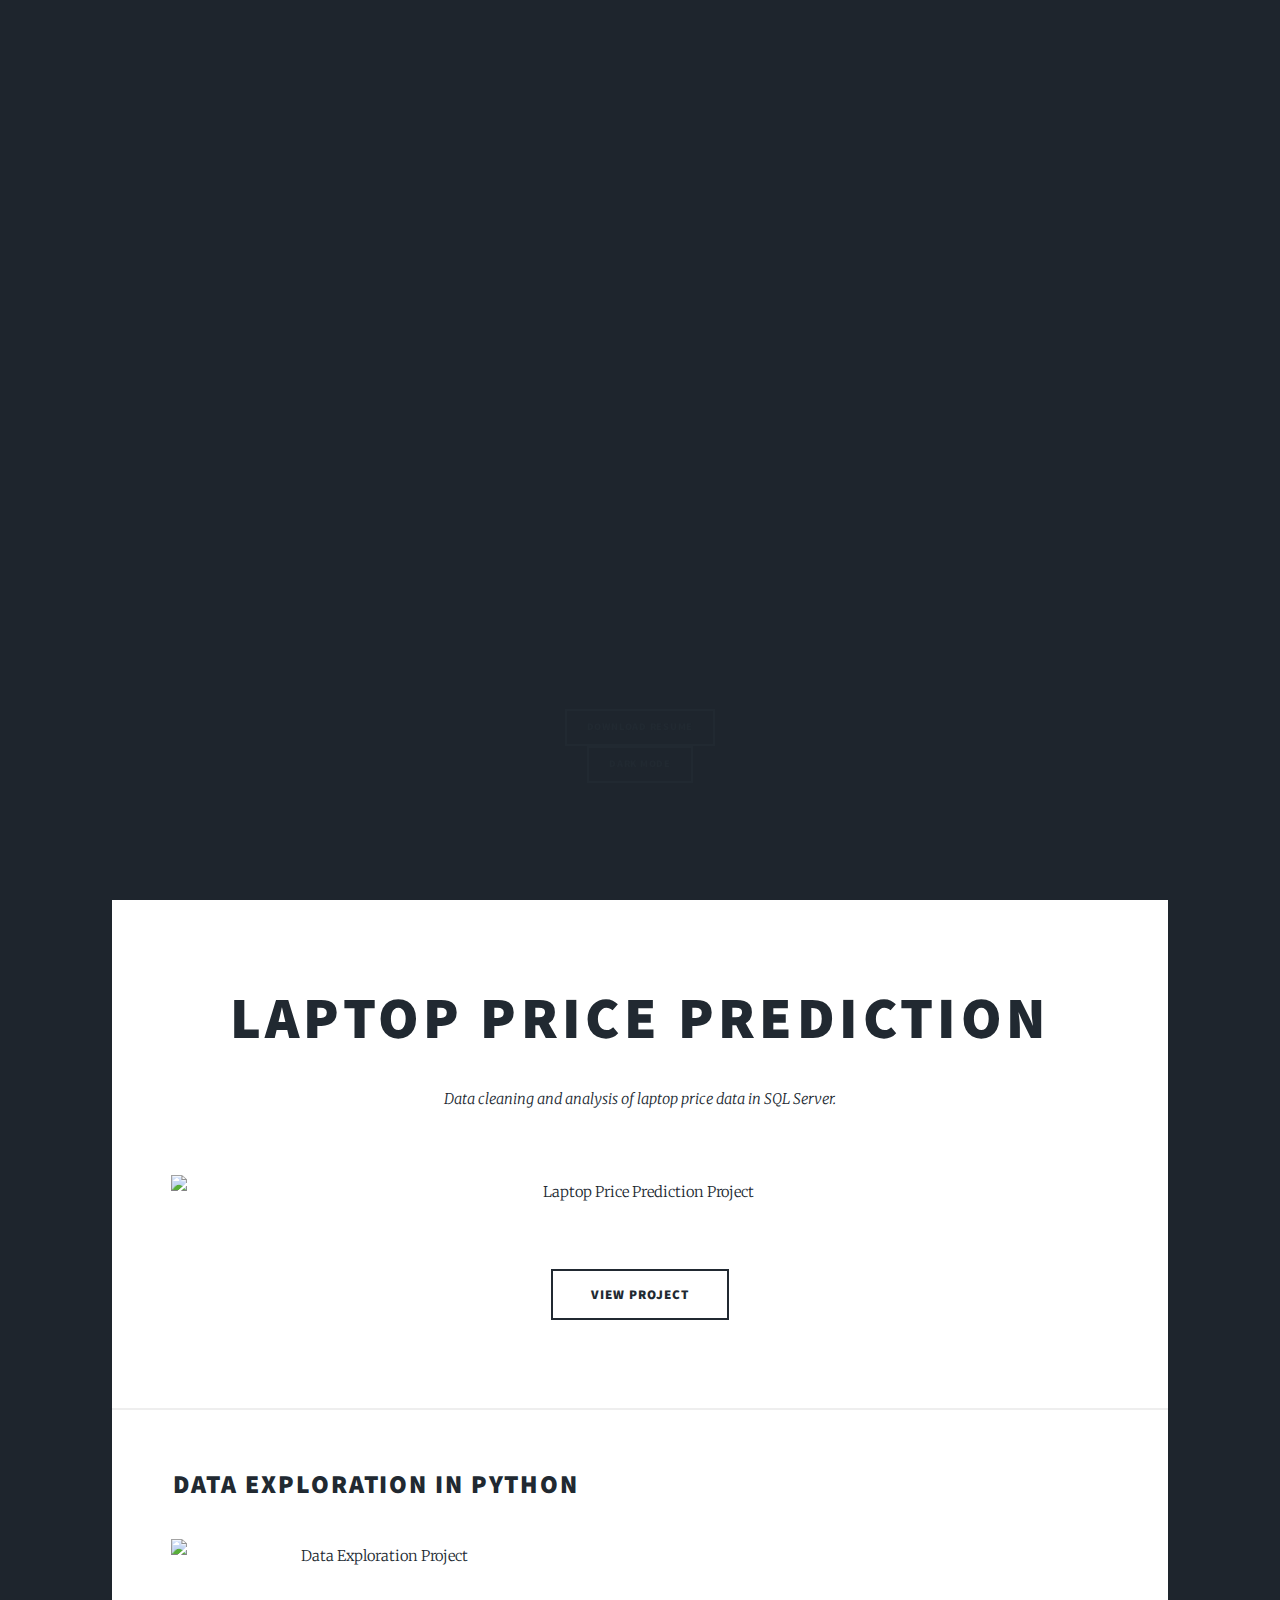
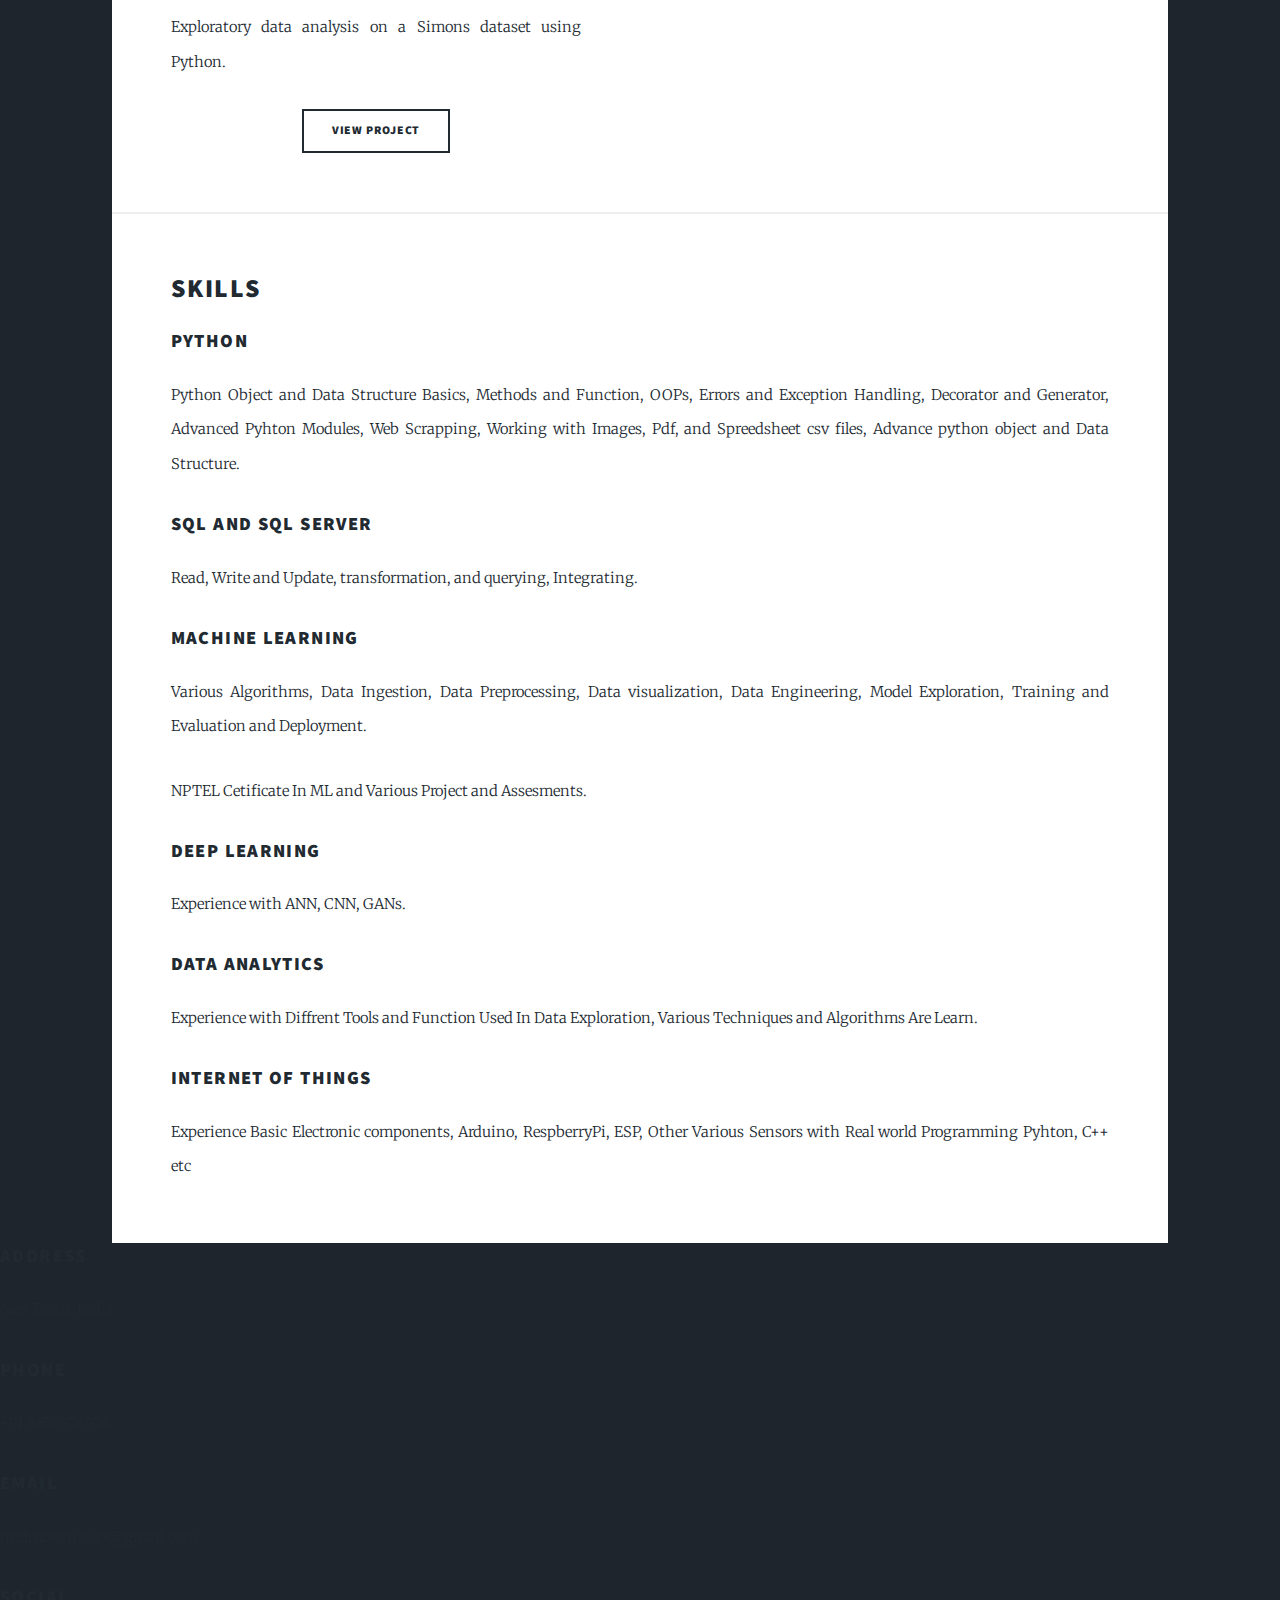
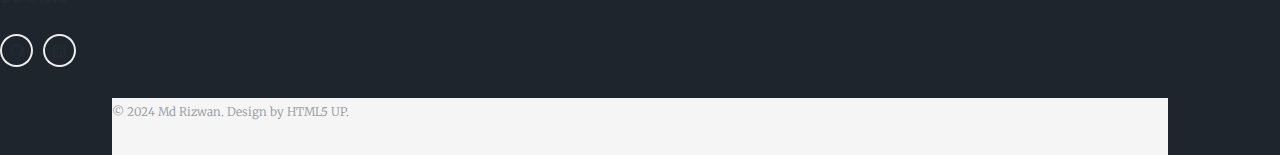
==== index.html @ c895222e "added" ====
<!DOCTYPE HTML>
<html lang="en">
<head>
    <title>Md Rizwan | Data Analyst Portfolio</title>
    <meta charset="utf-8" />
    <meta name="viewport" content="width=device-width, initial-scale=1, user-scalable=no" />
    <link rel="stylesheet" href="assets/css/main.css" />
    <noscript><link rel="stylesheet" href="assets/css/noscript.css" /></noscript>
</head>
<body class="is-preload">
    <!-- Wrapper -->
    <div id="wrapper" class="fade-in">
        <!-- Intro -->
        <div id="intro">
            <h1>Md Rizwan's Portfolio</h1>
            <p>A Data Analyst skilled in SQL, Tableau, Python, and Deep Learning.<br>
                <a href="https://twitter.com/ajlkn">@mdAnalyst</a>
            </p>
            <ul class="actions">
                <li><a href="#header" class="button icon solid solo fa-arrow-down scrolly">Continue</a></li>
            </ul>
        </div>

        <!-- Header -->
        <header id="header">
            <a href="index.html" class="logo">Md Rizwan | Data Analyst</a>
            <a href="C:\Users\imdri\OneDrive\Desktop\Resume@.pdf" class="button small">Download Resume</a>
            <!-- Dark Mode Toggle -->
            <button id="darkModeToggle" class="button small">Dark Mode</button>
        </header>

        <!-- Navigation -->
        <nav id="nav">
            <ul class="links">
                <li class="active"><a href="index.html">Projects</a></li>
                <li><a href="#skills">Skills</a></li>
                <li><a href="#contact">Contact</a></li>
            </ul>
            <ul class="icons">
                <li><a href="https://www.facebook.com/home.php" class="icon brands alt fa-facebook-f"><span class="label">Facebook</span></a></li>
                <li><a href="https://www.linkedin.com/in/md-rizwan-b81246234/" class="icon brands alt fa-linkedin"><span class="label">LinkedIn</span></a></li>
            </ul>
        </nav>

        <!-- Main -->
        <div id="main">
            <!-- Featured Project -->
            <article class="post featured">
                <header class="major">
                    <h2><a href="https://www.kaggle.com/code/jishanmd/laptop-price-prediction/edit">Laptop Price Prediction<br></a></h2>
                    <p>Data cleaning and analysis of laptop price data in SQL Server.</p>
                </header>
                <a href="https://www.kaggle.com/code/jishanmd/laptop-price-prediction/edit" class="image main"><img src="images/laptop-price.jpg" alt="Laptop Price Prediction Project" /></a>
                <ul class="actions special">
                    <li><a href="https://www.kaggle.com/code/jishanmd/laptop-price-prediction/edit" class="button large">View Project</a></li>
                </ul>
            </article>

            <!-- Other Projects Section -->
            <section class="posts">
                <article>
                    <header>
                        <h2><a href="https://colab.research.google.com/drive/1PrKjYscLQSiUYL5Z_GPvypn8OEr3AWUP?usp=sharing">Data Exploration in Python</a></h2>
                    </header>
                    <a href="https://colab.research.google.com/drive/1PrKjYscLQSiUYL5Z_GPvypn8OEr3AWUP?usp=sharing" class="image fit"><img src="images/data-exploration.jpg" alt="Data Exploration Project" /></a>
                    <p>Exploratory data analysis on a Simons dataset using Python.</p>
                    <ul class="actions special">
                        <li><a href="https://colab.research.google.com/drive/1PrKjYscLQSiUYL5Z_GPvypn8OEr3AWUP?usp=sharing" class="button">View Project</a></li>
                    </ul>
                </article>
                <!-- Additional Projects Here -->
            </section>

            <!-- Skills Section -->
            <section id="skills" class="section">
                <h2>Skills</h2>
                <div class="skills-grid">
                    <div class="skill">
                        <h3>Python</h3>
                        <p>Python Object and Data Structure Basics, Methods and Function, OOPs, Errors and Exception Handling, Decorator and Generator, Advanced Pyhton Modules, Web Scrapping, Working with Images, Pdf, and Spreedsheet csv files, Advance python object and Data Structure. </p>
                    </div>
                    <div class="skill">
                        <h3>SQL And SQL Server</h3>
                        <p>Read, Write and Update, transformation, and querying, Integrating.</p>
                    </div>
                    <div class="skill">
                        <h3>Machine Learning</h3>
                        <p>Various Algorithms, Data Ingestion, Data Preprocessing, Data visualization, Data Engineering, Model Exploration, Training and Evaluation and Deployment.</p>
                        <p>NPTEL Cetificate In ML and Various Project and Assesments.</p>
                    </div>
                    <div class="skill">
                        <h3>Deep Learning</h3>
                        <p>Experience with ANN, CNN, GANs.</p>
                    </div>
                </div>
                <div class="skill">
                    <h3>Data Analytics</h3>
                    <p>Experience with Diffrent Tools and Function Used In Data Exploration, Various Techniques and Algorithms Are Learn.</p>
                </div>
                <div class="skill">
                    <h3>Internet Of Things</h3>
                    <p>Experience Basic Electronic components, Arduino, RespberryPi, ESP, Other Various Sensors with Real world Programming Pyhton, C++ etc</p>
                </div>
                    <!-- Add more skills as needed -->
                </div>
            </section>

            <!-- Contact Section -->
            <section id="contact" class="split contact">
                <section class="alt">
                    <h3>Address</h3>
                    <p>New Delhi, India</p>
                </section>
                <section>
                    <h3>Phone</h3>
                    <p><a href="tel:+918856976974">+91 8856976974</a></p>
                </section>
                <section>
                    <h3>Email</h3>
                    <p><a href="mailto:imdrizwan2019@gmail.com">imdrizwan2019@gmail.com</a></p>
                </section>
                <section>
                    <h3>Social</h3>
                    <ul class="icons alt">
                        <li><a href="https://github.com/Md786Rizwan" class="icon brands alt fa-github"><span class="label">GitHub</span></a></li>
                        <li><a href="https://www.linkedin.com/in/md-rizwan-b81246234/" class="icon brands alt fa-linkedin"><span class="label">LinkedIn</span></a></li>
                    </ul>
                </section>
            </section>
        </div>

        <!-- Footer -->
        <footer id="footer">
            <p>&copy; 2024 Md Rizwan. Design by HTML5 UP.</p>
        </footer>
    </div>

    <!-- Scripts -->
    <script src="assets/js/jquery.min.js"></script>
    <script src="assets/js/main.js"></script>
    <script>
        // Dark Mode Toggle Script
        document.getElementById("darkModeToggle").addEventListener("click", function() {
            document.body.classList.toggle("dark-mode");
        });
    </script>
</body>
</html>


      <!-- Scripts -->
	  <script src="assets/js/jquery.min.js"></script>
	  <script src="assets/js/main.js"></script>
	  <script>
		  // Project Data
		  const projects = [
			  {
				  title: "Kidney Disease Classification",
				  description: "A deep learning project to classify kidney disease based on medical data.",
				  image: "images/kidney-disease.jpg",
				  link: "https://github.com/Md786Rizwan/Kidney_Disease_Classification_Deep_Learning_Project.git"
			  },
			  {
				  title: "Laptop Price Predictor",
				  description: "Machine learning model to predict laptop prices based on features.",
				  image: "images/laptop-price.jpg",
				  link: "https://github.com/Md786Rizwan/Laptop_Price_Predictor_Using_ML.git"
			  },
			  {
				  title: "Phishing Site Detection",
				  description: "A project to detect phishing websites using web scraping and ML.",
				  image: "images/phishing-site.jpg",
				  link: "https://github.com/Md786Rizwan/Phising_Site.git"
			  },
			  {
				  title: "AI and ML Courses",
				  description: "A collection of AI and ML courses and resources I've engaged with.",
				  image: "images/ai-ml-courses.jpg",
				  link: "https://github.com/Md786Rizwan/AI-and-ML-courses.git"
			  }
			  // Add more projects here as needed
		  ];

		  // Function to Generate Project Cards
		  function generateProjects() {
			  const projectGrid = document.getElementById("project-grid");
			  projects.forEach(project => {
				  const projectCard = document.createElement("div");
				  projectCard.className = "project-card";

				  projectCard.innerHTML = `
					  <h3>${project.title}</h3>
					  <a href="${project.link}" target="_blank">
						  <img src="${project.image}" alt="${project.title} project image" class="project-image">
					  </a>
					  <p>${project.description}</p>
					  <a href="${project.link}" target="_blank" class="button">View Project</a>
				  `;

				  projectGrid.appendChild(projectCard);
			  });
		  }

		  // Generate Projects on Page Load
		  document.addEventListener("DOMContentLoaded", generateProjects);
	  </script>
  </div>
</body>
</html>
---- assets/css/main.css ----
@import url(fontawesome-all.min.css);
@import url("https://fonts.googleapis.com/css?family=Merriweather:300,700,300italic,700italic|Source+Sans+Pro:900");

/*
	Massively by HTML5 UP
	html5up.net | @ajlkn
	Free for personal and commercial use under the CCA 3.0 license (html5up.net/license)
*/

html, body, div, span, applet, object,
iframe, h1, h2, h3, h4, h5, h6, p, blockquote,
pre, a, abbr, acronym, address, big, cite,
code, del, dfn, em, img, ins, kbd, q, s, samp,
small, strike, strong, sub, sup, tt, var, b,
u, i, center, dl, dt, dd, ol, ul, li, fieldset,
form, label, legend, table, caption, tbody,
tfoot, thead, tr, th, td, article, aside,
canvas, details, embed, figure, figcaption,
footer, header, hgroup, menu, nav, output, ruby,
section, summary, time, mark, audio, video {
	margin: 0;
	padding: 0;
	border: 0;
	font-size: 100%;
	font: inherit;
	vertical-align: baseline;}

article, aside, details, figcaption, figure,
footer, header, hgroup, menu, nav, section {
	display: block;}

body {
	line-height: 1;
}

ol, ul {
	list-style: none;
}

blockquote, q {
	quotes: none;
}

	blockquote:before, blockquote:after, q:before, q:after {
		content: '';
		content: none;
	}

table {
	border-collapse: collapse;
	border-spacing: 0;
}

body {
	-webkit-text-size-adjust: none;
}

mark {
	background-color: transparent;
	color: inherit;
}

input::-moz-focus-inner {
	border: 0;
	padding: 0;
}

input, select, textarea {
	-moz-appearance: none;
	-webkit-appearance: none;
	-ms-appearance: none;
	appearance: none;
}

/* Basic */

	@-ms-viewport {
		width: device-width;
	}

	body {
		-ms-overflow-style: scrollbar;
	}

	@media screen and (max-width: 480px) {

		html, body {
			min-width: 320px;
		}

	}

	html {
		box-sizing: border-box;
	}

	*, *:before, *:after {
		box-sizing: inherit;
	}

	body {
		background-color: #1e252d;
	}

		body.is-preload *, body.is-preload *:before, body.is-preload *:after {
			-moz-animation: none !important;
			-webkit-animation: none !important;
			-ms-animation: none !important;
			animation: none !important;
			-moz-transition: none !important;
			-webkit-transition: none !important;
			-ms-transition: none !important;
			transition: none !important;
		}

/* Type */

	html {
		font-size: 16pt;
	}

		@media screen and (max-width: 1680px) {

			html {
				font-size: 12pt;
			}

		}

		@media screen and (max-width: 1280px) {

			html {
				font-size: 11pt;
			}

		}

		@media screen and (max-width: 360px) {

			html {
				font-size: 10pt;
			}

		}

	body {
		color: #212931;
	}

	body, input, select, textarea {
		font-family: "Merriweather", Georgia, serif;
		font-weight: 300;
		font-size: 1rem;
		line-height: 2.375;
	}

	a {
		-moz-transition: color 0.2s ease-in-out, background-color 0.2s ease-in-out, border-color 0.2s ease-in-out, box-shadow 0.2s ease-in-out;
		-webkit-transition: color 0.2s ease-in-out, background-color 0.2s ease-in-out, border-color 0.2s ease-in-out, box-shadow 0.2s ease-in-out;
		-ms-transition: color 0.2s ease-in-out, background-color 0.2s ease-in-out, border-color 0.2s ease-in-out, box-shadow 0.2s ease-in-out;
		transition: color 0.2s ease-in-out, background-color 0.2s ease-in-out, border-color 0.2s ease-in-out, box-shadow 0.2s ease-in-out;
		border-bottom: dotted 1px;
		text-decoration: none;
	}

		a:hover {
			border-bottom-color: transparent;
		}

	strong, b {
		font-weight: 600;
	}

	em, i {
		font-style: italic;
	}

	p {
		text-align: justify;
		margin: 0 0 2rem 0;
	}

	h1, h2, h3, h4, h5, h6 {
		font-family: "Source Sans Pro", Helvetica, sans-serif;
		font-weight: 900;
		line-height: 1.5;
		letter-spacing: 0.075em;
		text-transform: uppercase;
		margin: 0 0 1rem 0;
	}

		h1 a, h2 a, h3 a, h4 a, h5 a, h6 a {
			border-bottom: 0;
			color: inherit;
			text-decoration: none;
		}

	h1 {
		font-size: 4rem;
		line-height: 1.1;
		margin: 0 0 2rem 0;
	}

	h2 {
		font-size: 1.75rem;
		line-height: 1.3;
		margin: 0 0 1.5rem 0;
	}

	h3 {
		font-size: 1.25rem;
		margin: 0 0 1.5rem 0;
	}

	h4 {
		font-size: 1rem;
	}

	h5 {
		font-size: 0.9rem;
	}

	h6 {
		font-size: 0.8rem;
	}

	sub {
		font-size: 0.8rem;
		position: relative;
		top: 0.5rem;
	}

	sup {
		font-size: 0.8rem;
		position: relative;
		top: -0.5rem;
	}

	blockquote {
		border-left: solid 4px;
		font-style: italic;
		margin: 0 0 2rem 0;
		padding: 0.5rem 0 0.5rem 2rem;
	}

	code {
		border: solid 2px;
		font-family: "Courier New", monospace;
		font-size: 0.9rem;
		margin: 0 0.25rem;
		padding: 0.25rem 0.65rem;
	}

	pre {
		-webkit-overflow-scrolling: touch;
		font-family: "Courier New", monospace;
		font-size: 0.9rem;
		margin: 0 0 2rem 0;
	}

		pre code {
			display: block;
			line-height: 1.75;
			padding: 1rem 1.5rem;
			overflow-x: auto;
		}

	hr {
		border: 0;
		border-bottom: solid 2px;
		margin: 3rem 0;
	}

		hr.major {
			margin: 5rem 0;
		}

	.align-left {
		text-align: left;
	}

	.align-center {
		text-align: center;
	}

	.align-right {
		text-align: right;
	}

	input, select, textarea {
		color: #212931;
	}

	a {
		color: #212931;
		border-bottom-color: rgba(33, 41, 49, 0.5);
	}

		a:hover {
			border-bottom-color: transparent;
			color: #18bfef !important;
		}

	strong, b {
		color: #212931;
	}

	h1, h2, h3, h4, h5, h6 {
		color: #212931;
	}

	blockquote {
		border-left-color: #eeeeee;
	}

	code {
		background: rgba(220, 220, 220, 0.25);
		border-color: #eeeeee;
	}

	hr {
		border-bottom-color: #eeeeee;
	}

/* Row */

	.row {
		display: flex;
		flex-wrap: wrap;
		box-sizing: border-box;
		align-items: stretch;
	}

		.row > * {
			box-sizing: border-box;
		}

		.row.gtr-uniform > * > :last-child {
			margin-bottom: 0;
		}

		.row.aln-left {
			justify-content: flex-start;
		}

		.row.aln-center {
			justify-content: center;
		}

		.row.aln-right {
			justify-content: flex-end;
		}

		.row.aln-top {
			align-items: flex-start;
		}

		.row.aln-middle {
			align-items: center;
		}

		.row.aln-bottom {
			align-items: flex-end;
		}

		.row > .imp {
			order: -1;
		}

		.row > .col-1 {
			width: 8.33333%;
		}

		.row > .off-1 {
			margin-left: 8.33333%;
		}

		.row > .col-2 {
			width: 16.66667%;
		}

		.row > .off-2 {
			margin-left: 16.66667%;
		}

		.row > .col-3 {
			width: 25%;
		}

		.row > .off-3 {
			margin-left: 25%;
		}

		.row > .col-4 {
			width: 33.33333%;
		}

		.row > .off-4 {
			margin-left: 33.33333%;
		}

		.row > .col-5 {
			width: 41.66667%;
		}

		.row > .off-5 {
			margin-left: 41.66667%;
		}

		.row > .col-6 {
			width: 50%;
		}

		.row > .off-6 {
			margin-left: 50%;
		}

		.row > .col-7 {
			width: 58.33333%;
		}

		.row > .off-7 {
			margin-left: 58.33333%;
		}

		.row > .col-8 {
			width: 66.66667%;
		}

		.row > .off-8 {
			margin-left: 66.66667%;
		}

		.row > .col-9 {
			width: 75%;
		}

		.row > .off-9 {
			margin-left: 75%;
		}

		.row > .col-10 {
			width: 83.33333%;
		}

		.row > .off-10 {
			margin-left: 83.33333%;
		}

		.row > .col-11 {
			width: 91.66667%;
		}

		.row > .off-11 {
			margin-left: 91.66667%;
		}

		.row > .col-12 {
			width: 100%;
		}

		.row > .off-12 {
			margin-left: 100%;
		}

		.row.gtr-0 {
			margin-top: 0;
			margin-left: 0rem;
		}

			.row.gtr-0 > * {
				padding: 0 0 0 0rem;
			}

			.row.gtr-0.gtr-uniform {
				margin-top: 0rem;
			}

				.row.gtr-0.gtr-uniform > * {
					padding-top: 0rem;
				}

		.row.gtr-25 {
			margin-top: 0;
			margin-left: -0.375rem;
		}

			.row.gtr-25 > * {
				padding: 0 0 0 0.375rem;
			}

			.row.gtr-25.gtr-uniform {
				margin-top: -0.375rem;
			}

				.row.gtr-25.gtr-uniform > * {
					padding-top: 0.375rem;
				}

		.row.gtr-50 {
			margin-top: 0;
			margin-left: -0.75rem;
		}

			.row.gtr-50 > * {
				padding: 0 0 0 0.75rem;
			}

			.row.gtr-50.gtr-uniform {
				margin-top: -0.75rem;
			}

				.row.gtr-50.gtr-uniform > * {
					padding-top: 0.75rem;
				}

		.row {
			margin-top: 0;
			margin-left: -1.5rem;
		}

			.row > * {
				padding: 0 0 0 1.5rem;
			}

			.row.gtr-uniform {
				margin-top: -1.5rem;
			}

				.row.gtr-uniform > * {
					padding-top: 1.5rem;
				}

		.row.gtr-150 {
			margin-top: 0;
			margin-left: -2.25rem;
		}

			.row.gtr-150 > * {
				padding: 0 0 0 2.25rem;
			}

			.row.gtr-150.gtr-uniform {
				margin-top: -2.25rem;
			}

				.row.gtr-150.gtr-uniform > * {
					padding-top: 2.25rem;
				}

		.row.gtr-200 {
			margin-top: 0;
			margin-left: -3rem;
		}

			.row.gtr-200 > * {
				padding: 0 0 0 3rem;
			}

			.row.gtr-200.gtr-uniform {
				margin-top: -3rem;
			}

				.row.gtr-200.gtr-uniform > * {
					padding-top: 3rem;
				}

		@media screen and (max-width: 1680px) {

			.row {
				display: flex;
				flex-wrap: wrap;
				box-sizing: border-box;
				align-items: stretch;
			}

				.row > * {
					box-sizing: border-box;
				}

				.row.gtr-uniform > * > :last-child {
					margin-bottom: 0;
				}

				.row.aln-left {
					justify-content: flex-start;
				}

				.row.aln-center {
					justify-content: center;
				}

				.row.aln-right {
					justify-content: flex-end;
				}

				.row.aln-top {
					align-items: flex-start;
				}

				.row.aln-middle {
					align-items: center;
				}

				.row.aln-bottom {
					align-items: flex-end;
				}

				.row > .imp-xlarge {
					order: -1;
				}

				.row > .col-1-xlarge {
					width: 8.33333%;
				}

				.row > .off-1-xlarge {
					margin-left: 8.33333%;
				}

				.row > .col-2-xlarge {
					width: 16.66667%;
				}

				.row > .off-2-xlarge {
					margin-left: 16.66667%;
				}

				.row > .col-3-xlarge {
					width: 25%;
				}

				.row > .off-3-xlarge {
					margin-left: 25%;
				}

				.row > .col-4-xlarge {
					width: 33.33333%;
				}

				.row > .off-4-xlarge {
					margin-left: 33.33333%;
				}

				.row > .col-5-xlarge {
					width: 41.66667%;
				}

				.row > .off-5-xlarge {
					margin-left: 41.66667%;
				}

				.row > .col-6-xlarge {
					width: 50%;
				}

				.row > .off-6-xlarge {
					margin-left: 50%;
				}

				.row > .col-7-xlarge {
					width: 58.33333%;
				}

				.row > .off-7-xlarge {
					margin-left: 58.33333%;
				}

				.row > .col-8-xlarge {
					width: 66.66667%;
				}

				.row > .off-8-xlarge {
					margin-left: 66.66667%;
				}

				.row > .col-9-xlarge {
					width: 75%;
				}

				.row > .off-9-xlarge {
					margin-left: 75%;
				}

				.row > .col-10-xlarge {
					width: 83.33333%;
				}

				.row > .off-10-xlarge {
					margin-left: 83.33333%;
				}

				.row > .col-11-xlarge {
					width: 91.66667%;
				}

				.row > .off-11-xlarge {
					margin-left: 91.66667%;
				}

				.row > .col-12-xlarge {
					width: 100%;
				}

				.row > .off-12-xlarge {
					margin-left: 100%;
				}

				.row.gtr-0 {
					margin-top: 0;
					margin-left: 0rem;
				}

					.row.gtr-0 > * {
						padding: 0 0 0 0rem;
					}

					.row.gtr-0.gtr-uniform {
						margin-top: 0rem;
					}

						.row.gtr-0.gtr-uniform > * {
							padding-top: 0rem;
						}

				.row.gtr-25 {
					margin-top: 0;
					margin-left: -0.375rem;
				}

					.row.gtr-25 > * {
						padding: 0 0 0 0.375rem;
					}

					.row.gtr-25.gtr-uniform {
						margin-top: -0.375rem;
					}

						.row.gtr-25.gtr-uniform > * {
							padding-top: 0.375rem;
						}

				.row.gtr-50 {
					margin-top: 0;
					margin-left: -0.75rem;
				}

					.row.gtr-50 > * {
						padding: 0 0 0 0.75rem;
					}

					.row.gtr-50.gtr-uniform {
						margin-top: -0.75rem;
					}

						.row.gtr-50.gtr-uniform > * {
							padding-top: 0.75rem;
						}

				.row {
					margin-top: 0;
					margin-left: -1.5rem;
				}

					.row > * {
						padding: 0 0 0 1.5rem;
					}

					.row.gtr-uniform {
						margin-top: -1.5rem;
					}

						.row.gtr-uniform > * {
							padding-top: 1.5rem;
						}

				.row.gtr-150 {
					margin-top: 0;
					margin-left: -2.25rem;
				}

					.row.gtr-150 > * {
						padding: 0 0 0 2.25rem;
					}

					.row.gtr-150.gtr-uniform {
						margin-top: -2.25rem;
					}

						.row.gtr-150.gtr-uniform > * {
							padding-top: 2.25rem;
						}

				.row.gtr-200 {
					margin-top: 0;
					margin-left: -3rem;
				}

					.row.gtr-200 > * {
						padding: 0 0 0 3rem;
					}

					.row.gtr-200.gtr-uniform {
						margin-top: -3rem;
					}

						.row.gtr-200.gtr-uniform > * {
							padding-top: 3rem;
						}

		}

		@media screen and (max-width: 1280px) {

			.row {
				display: flex;
				flex-wrap: wrap;
				box-sizing: border-box;
				align-items: stretch;
			}

				.row > * {
					box-sizing: border-box;
				}

				.row.gtr-uniform > * > :last-child {
					margin-bottom: 0;
				}

				.row.aln-left {
					justify-content: flex-start;
				}

				.row.aln-center {
					justify-content: center;
				}

				.row.aln-right {
					justify-content: flex-end;
				}

				.row.aln-top {
					align-items: flex-start;
				}

				.row.aln-middle {
					align-items: center;
				}

				.row.aln-bottom {
					align-items: flex-end;
				}

				.row > .imp-large {
					order: -1;
				}

				.row > .col-1-large {
					width: 8.33333%;
				}

				.row > .off-1-large {
					margin-left: 8.33333%;
				}

				.row > .col-2-large {
					width: 16.66667%;
				}

				.row > .off-2-large {
					margin-left: 16.66667%;
				}

				.row > .col-3-large {
					width: 25%;
				}

				.row > .off-3-large {
					margin-left: 25%;
				}

				.row > .col-4-large {
					width: 33.33333%;
				}

				.row > .off-4-large {
					margin-left: 33.33333%;
				}

				.row > .col-5-large {
					width: 41.66667%;
				}

				.row > .off-5-large {
					margin-left: 41.66667%;
				}

				.row > .col-6-large {
					width: 50%;
				}

				.row > .off-6-large {
					margin-left: 50%;
				}

				.row > .col-7-large {
					width: 58.33333%;
				}

				.row > .off-7-large {
					margin-left: 58.33333%;
				}

				.row > .col-8-large {
					width: 66.66667%;
				}

				.row > .off-8-large {
					margin-left: 66.66667%;
				}

				.row > .col-9-large {
					width: 75%;
				}

				.row > .off-9-large {
					margin-left: 75%;
				}

				.row > .col-10-large {
					width: 83.33333%;
				}

				.row > .off-10-large {
					margin-left: 83.33333%;
				}

				.row > .col-11-large {
					width: 91.66667%;
				}

				.row > .off-11-large {
					margin-left: 91.66667%;
				}

				.row > .col-12-large {
					width: 100%;
				}

				.row > .off-12-large {
					margin-left: 100%;
				}

				.row.gtr-0 {
					margin-top: 0;
					margin-left: 0rem;
				}

					.row.gtr-0 > * {
						padding: 0 0 0 0rem;
					}

					.row.gtr-0.gtr-uniform {
						margin-top: 0rem;
					}

						.row.gtr-0.gtr-uniform > * {
							padding-top: 0rem;
						}

				.row.gtr-25 {
					margin-top: 0;
					margin-left: -0.375rem;
				}

					.row.gtr-25 > * {
						padding: 0 0 0 0.375rem;
					}

					.row.gtr-25.gtr-uniform {
						margin-top: -0.375rem;
					}

						.row.gtr-25.gtr-uniform > * {
							padding-top: 0.375rem;
						}

				.row.gtr-50 {
					margin-top: 0;
					margin-left: -0.75rem;
				}

					.row.gtr-50 > * {
						padding: 0 0 0 0.75rem;
					}

					.row.gtr-50.gtr-uniform {
						margin-top: -0.75rem;
					}

						.row.gtr-50.gtr-uniform > * {
							padding-top: 0.75rem;
						}

				.row {
					margin-top: 0;
					margin-left: -1.5rem;
				}

					.row > * {
						padding: 0 0 0 1.5rem;
					}

					.row.gtr-uniform {
						margin-top: -1.5rem;
					}

						.row.gtr-uniform > * {
							padding-top: 1.5rem;
						}

				.row.gtr-150 {
					margin-top: 0;
					margin-left: -2.25rem;
				}

					.row.gtr-150 > * {
						padding: 0 0 0 2.25rem;
					}

					.row.gtr-150.gtr-uniform {
						margin-top: -2.25rem;
					}

						.row.gtr-150.gtr-uniform > * {
							padding-top: 2.25rem;
						}

				.row.gtr-200 {
					margin-top: 0;
					margin-left: -3rem;
				}

					.row.gtr-200 > * {
						padding: 0 0 0 3rem;
					}

					.row.gtr-200.gtr-uniform {
						margin-top: -3rem;
					}

						.row.gtr-200.gtr-uniform > * {
							padding-top: 3rem;
						}

		}

		@media screen and (max-width: 980px) {

			.row {
				display: flex;
				flex-wrap: wrap;
				box-sizing: border-box;
				align-items: stretch;
			}

				.row > * {
					box-sizing: border-box;
				}

				.row.gtr-uniform > * > :last-child {
					margin-bottom: 0;
				}

				.row.aln-left {
					justify-content: flex-start;
				}

				.row.aln-center {
					justify-content: center;
				}

				.row.aln-right {
					justify-content: flex-end;
				}

				.row.aln-top {
					align-items: flex-start;
				}

				.row.aln-middle {
					align-items: center;
				}

				.row.aln-bottom {
					align-items: flex-end;
				}

				.row > .imp-medium {
					order: -1;
				}

				.row > .col-1-medium {
					width: 8.33333%;
				}

				.row > .off-1-medium {
					margin-left: 8.33333%;
				}

				.row > .col-2-medium {
					width: 16.66667%;
				}

				.row > .off-2-medium {
					margin-left: 16.66667%;
				}

				.row > .col-3-medium {
					width: 25%;
				}

				.row > .off-3-medium {
					margin-left: 25%;
				}

				.row > .col-4-medium {
					width: 33.33333%;
				}

				.row > .off-4-medium {
					margin-left: 33.33333%;
				}

				.row > .col-5-medium {
					width: 41.66667%;
				}

				.row > .off-5-medium {
					margin-left: 41.66667%;
				}

				.row > .col-6-medium {
					width: 50%;
				}

				.row > .off-6-medium {
					margin-left: 50%;
				}

				.row > .col-7-medium {
					width: 58.33333%;
				}

				.row > .off-7-medium {
					margin-left: 58.33333%;
				}

				.row > .col-8-medium {
					width: 66.66667%;
				}

				.row > .off-8-medium {
					margin-left: 66.66667%;
				}

				.row > .col-9-medium {
					width: 75%;
				}

				.row > .off-9-medium {
					margin-left: 75%;
				}

				.row > .col-10-medium {
					width: 83.33333%;
				}

				.row > .off-10-medium {
					margin-left: 83.33333%;
				}

				.row > .col-11-medium {
					width: 91.66667%;
				}

				.row > .off-11-medium {
					margin-left: 91.66667%;
				}

				.row > .col-12-medium {
					width: 100%;
				}

				.row > .off-12-medium {
					margin-left: 100%;
				}

				.row.gtr-0 {
					margin-top: 0;
					margin-left: 0rem;
				}

					.row.gtr-0 > * {
						padding: 0 0 0 0rem;
					}

					.row.gtr-0.gtr-uniform {
						margin-top: 0rem;
					}

						.row.gtr-0.gtr-uniform > * {
							padding-top: 0rem;
						}

				.row.gtr-25 {
					margin-top: 0;
					margin-left: -0.375rem;
				}

					.row.gtr-25 > * {
						padding: 0 0 0 0.375rem;
					}

					.row.gtr-25.gtr-uniform {
						margin-top: -0.375rem;
					}

						.row.gtr-25.gtr-uniform > * {
							padding-top: 0.375rem;
						}

				.row.gtr-50 {
					margin-top: 0;
					margin-left: -0.75rem;
				}

					.row.gtr-50 > * {
						padding: 0 0 0 0.75rem;
					}

					.row.gtr-50.gtr-uniform {
						margin-top: -0.75rem;
					}

						.row.gtr-50.gtr-uniform > * {
							padding-top: 0.75rem;
						}

				.row {
					margin-top: 0;
					margin-left: -1.5rem;
				}

					.row > * {
						padding: 0 0 0 1.5rem;
					}

					.row.gtr-uniform {
						margin-top: -1.5rem;
					}

						.row.gtr-uniform > * {
							padding-top: 1.5rem;
						}

				.row.gtr-150 {
					margin-top: 0;
					margin-left: -2.25rem;
				}

					.row.gtr-150 > * {
						padding: 0 0 0 2.25rem;
					}

					.row.gtr-150.gtr-uniform {
						margin-top: -2.25rem;
					}

						.row.gtr-150.gtr-uniform > * {
							padding-top: 2.25rem;
						}

				.row.gtr-200 {
					margin-top: 0;
					margin-left: -3rem;
				}

					.row.gtr-200 > * {
						padding: 0 0 0 3rem;
					}

					.row.gtr-200.gtr-uniform {
						margin-top: -3rem;
					}

						.row.gtr-200.gtr-uniform > * {
							padding-top: 3rem;
						}

		}

		@media screen and (max-width: 736px) {

			.row {
				display: flex;
				flex-wrap: wrap;
				box-sizing: border-box;
				align-items: stretch;
			}

				.row > * {
					box-sizing: border-box;
				}

				.row.gtr-uniform > * > :last-child {
					margin-bottom: 0;
				}

				.row.aln-left {
					justify-content: flex-start;
				}

				.row.aln-center {
					justify-content: center;
				}

				.row.aln-right {
					justify-content: flex-end;
				}

				.row.aln-top {
					align-items: flex-start;
				}

				.row.aln-middle {
					align-items: center;
				}

				.row.aln-bottom {
					align-items: flex-end;
				}

				.row > .imp-small {
					order: -1;
				}

				.row > .col-1-small {
					width: 8.33333%;
				}

				.row > .off-1-small {
					margin-left: 8.33333%;
				}

				.row > .col-2-small {
					width: 16.66667%;
				}

				.row > .off-2-small {
					margin-left: 16.66667%;
				}

				.row > .col-3-small {
					width: 25%;
				}

				.row > .off-3-small {
					margin-left: 25%;
				}

				.row > .col-4-small {
					width: 33.33333%;
				}

				.row > .off-4-small {
					margin-left: 33.33333%;
				}

				.row > .col-5-small {
					width: 41.66667%;
				}

				.row > .off-5-small {
					margin-left: 41.66667%;
				}

				.row > .col-6-small {
					width: 50%;
				}

				.row > .off-6-small {
					margin-left: 50%;
				}

				.row > .col-7-small {
					width: 58.33333%;
				}

				.row > .off-7-small {
					margin-left: 58.33333%;
				}

				.row > .col-8-small {
					width: 66.66667%;
				}

				.row > .off-8-small {
					margin-left: 66.66667%;
				}

				.row > .col-9-small {
					width: 75%;
				}

				.row > .off-9-small {
					margin-left: 75%;
				}

				.row > .col-10-small {
					width: 83.33333%;
				}

				.row > .off-10-small {
					margin-left: 83.33333%;
				}

				.row > .col-11-small {
					width: 91.66667%;
				}

				.row > .off-11-small {
					margin-left: 91.66667%;
				}

				.row > .col-12-small {
					width: 100%;
				}

				.row > .off-12-small {
					margin-left: 100%;
				}

				.row.gtr-0 {
					margin-top: 0;
					margin-left: 0rem;
				}

					.row.gtr-0 > * {
						padding: 0 0 0 0rem;
					}

					.row.gtr-0.gtr-uniform {
						margin-top: 0rem;
					}

						.row.gtr-0.gtr-uniform > * {
							padding-top: 0rem;
						}

				.row.gtr-25 {
					margin-top: 0;
					margin-left: -0.375rem;
				}

					.row.gtr-25 > * {
						padding: 0 0 0 0.375rem;
					}

					.row.gtr-25.gtr-uniform {
						margin-top: -0.375rem;
					}

						.row.gtr-25.gtr-uniform > * {
							padding-top: 0.375rem;
						}

				.row.gtr-50 {
					margin-top: 0;
					margin-left: -0.75rem;
				}

					.row.gtr-50 > * {
						padding: 0 0 0 0.75rem;
					}

					.row.gtr-50.gtr-uniform {
						margin-top: -0.75rem;
					}

						.row.gtr-50.gtr-uniform > * {
							padding-top: 0.75rem;
						}

				.row {
					margin-top: 0;
					margin-left: -1.5rem;
				}

					.row > * {
						padding: 0 0 0 1.5rem;
					}

					.row.gtr-uniform {
						margin-top: -1.5rem;
					}

						.row.gtr-uniform > * {
							padding-top: 1.5rem;
						}

				.row.gtr-150 {
					margin-top: 0;
					margin-left: -2.25rem;
				}

					.row.gtr-150 > * {
						padding: 0 0 0 2.25rem;
					}

					.row.gtr-150.gtr-uniform {
						margin-top: -2.25rem;
					}

						.row.gtr-150.gtr-uniform > * {
							padding-top: 2.25rem;
						}

				.row.gtr-200 {
					margin-top: 0;
					margin-left: -3rem;
				}

					.row.gtr-200 > * {
						padding: 0 0 0 3rem;
					}

					.row.gtr-200.gtr-uniform {
						margin-top: -3rem;
					}

						.row.gtr-200.gtr-uniform > * {
							padding-top: 3rem;
						}

		}

		@media screen and (max-width: 480px) {

			.row {
				display: flex;
				flex-wrap: wrap;
				box-sizing: border-box;
				align-items: stretch;
			}

				.row > * {
					box-sizing: border-box;
				}

				.row.gtr-uniform > * > :last-child {
					margin-bottom: 0;
				}

				.row.aln-left {
					justify-content: flex-start;
				}

				.row.aln-center {
					justify-content: center;
				}

				.row.aln-right {
					justify-content: flex-end;
				}

				.row.aln-top {
					align-items: flex-start;
				}

				.row.aln-middle {
					align-items: center;
				}

				.row.aln-bottom {
					align-items: flex-end;
				}

				.row > .imp-xsmall {
					order: -1;
				}

				.row > .col-1-xsmall {
					width: 8.33333%;
				}

				.row > .off-1-xsmall {
					margin-left: 8.33333%;
				}

				.row > .col-2-xsmall {
					width: 16.66667%;
				}

				.row > .off-2-xsmall {
					margin-left: 16.66667%;
				}

				.row > .col-3-xsmall {
					width: 25%;
				}

				.row > .off-3-xsmall {
					margin-left: 25%;
				}

				.row > .col-4-xsmall {
					width: 33.33333%;
				}

				.row > .off-4-xsmall {
					margin-left: 33.33333%;
				}

				.row > .col-5-xsmall {
					width: 41.66667%;
				}

				.row > .off-5-xsmall {
					margin-left: 41.66667%;
				}

				.row > .col-6-xsmall {
					width: 50%;
				}

				.row > .off-6-xsmall {
					margin-left: 50%;
				}

				.row > .col-7-xsmall {
					width: 58.33333%;
				}

				.row > .off-7-xsmall {
					margin-left: 58.33333%;
				}

				.row > .col-8-xsmall {
					width: 66.66667%;
				}

				.row > .off-8-xsmall {
					margin-left: 66.66667%;
				}

				.row > .col-9-xsmall {
					width: 75%;
				}

				.row > .off-9-xsmall {
					margin-left: 75%;
				}

				.row > .col-10-xsmall {
					width: 83.33333%;
				}

				.row > .off-10-xsmall {
					margin-left: 83.33333%;
				}

				.row > .col-11-xsmall {
					width: 91.66667%;
				}

				.row > .off-11-xsmall {
					margin-left: 91.66667%;
				}

				.row > .col-12-xsmall {
					width: 100%;
				}

				.row > .off-12-xsmall {
					margin-left: 100%;
				}

				.row.gtr-0 {
					margin-top: 0;
					margin-left: 0rem;
				}

					.row.gtr-0 > * {
						padding: 0 0 0 0rem;
					}

					.row.gtr-0.gtr-uniform {
						margin-top: 0rem;
					}

						.row.gtr-0.gtr-uniform > * {
							padding-top: 0rem;
						}

				.row.gtr-25 {
					margin-top: 0;
					margin-left: -0.375rem;
				}

					.row.gtr-25 > * {
						padding: 0 0 0 0.375rem;
					}

					.row.gtr-25.gtr-uniform {
						margin-top: -0.375rem;
					}

						.row.gtr-25.gtr-uniform > * {
							padding-top: 0.375rem;
						}

				.row.gtr-50 {
					margin-top: 0;
					margin-left: -0.75rem;
				}

					.row.gtr-50 > * {
						padding: 0 0 0 0.75rem;
					}

					.row.gtr-50.gtr-uniform {
						margin-top: -0.75rem;
					}

						.row.gtr-50.gtr-uniform > * {
							padding-top: 0.75rem;
						}

				.row {
					margin-top: 0;
					margin-left: -1.5rem;
				}

					.row > * {
						padding: 0 0 0 1.5rem;
					}

					.row.gtr-uniform {
						margin-top: -1.5rem;
					}

						.row.gtr-uniform > * {
							padding-top: 1.5rem;
						}

				.row.gtr-150 {
					margin-top: 0;
					margin-left: -2.25rem;
				}

					.row.gtr-150 > * {
						padding: 0 0 0 2.25rem;
					}

					.row.gtr-150.gtr-uniform {
						margin-top: -2.25rem;
					}

						.row.gtr-150.gtr-uniform > * {
							padding-top: 2.25rem;
						}

				.row.gtr-200 {
					margin-top: 0;
					margin-left: -3rem;
				}

					.row.gtr-200 > * {
						padding: 0 0 0 3rem;
					}

					.row.gtr-200.gtr-uniform {
						margin-top: -3rem;
					}

						.row.gtr-200.gtr-uniform > * {
							padding-top: 3rem;
						}

		}

		@media screen and (max-width: 360px) {

			.row {
				display: flex;
				flex-wrap: wrap;
				box-sizing: border-box;
				align-items: stretch;
			}

				.row > * {
					box-sizing: border-box;
				}

				.row.gtr-uniform > * > :last-child {
					margin-bottom: 0;
				}

				.row.aln-left {
					justify-content: flex-start;
				}

				.row.aln-center {
					justify-content: center;
				}

				.row.aln-right {
					justify-content: flex-end;
				}

				.row.aln-top {
					align-items: flex-start;
				}

				.row.aln-middle {
					align-items: center;
				}

				.row.aln-bottom {
					align-items: flex-end;
				}

				.row > .imp-xxsmall {
					order: -1;
				}

				.row > .col-1-xxsmall {
					width: 8.33333%;
				}

				.row > .off-1-xxsmall {
					margin-left: 8.33333%;
				}

				.row > .col-2-xxsmall {
					width: 16.66667%;
				}

				.row > .off-2-xxsmall {
					margin-left: 16.66667%;
				}

				.row > .col-3-xxsmall {
					width: 25%;
				}

				.row > .off-3-xxsmall {
					margin-left: 25%;
				}

				.row > .col-4-xxsmall {
					width: 33.33333%;
				}

				.row > .off-4-xxsmall {
					margin-left: 33.33333%;
				}

				.row > .col-5-xxsmall {
					width: 41.66667%;
				}

				.row > .off-5-xxsmall {
					margin-left: 41.66667%;
				}

				.row > .col-6-xxsmall {
					width: 50%;
				}

				.row > .off-6-xxsmall {
					margin-left: 50%;
				}

				.row > .col-7-xxsmall {
					width: 58.33333%;
				}

				.row > .off-7-xxsmall {
					margin-left: 58.33333%;
				}

				.row > .col-8-xxsmall {
					width: 66.66667%;
				}

				.row > .off-8-xxsmall {
					margin-left: 66.66667%;
				}

				.row > .col-9-xxsmall {
					width: 75%;
				}

				.row > .off-9-xxsmall {
					margin-left: 75%;
				}

				.row > .col-10-xxsmall {
					width: 83.33333%;
				}

				.row > .off-10-xxsmall {
					margin-left: 83.33333%;
				}

				.row > .col-11-xxsmall {
					width: 91.66667%;
				}

				.row > .off-11-xxsmall {
					margin-left: 91.66667%;
				}

				.row > .col-12-xxsmall {
					width: 100%;
				}

				.row > .off-12-xxsmall {
					margin-left: 100%;
				}

				.row.gtr-0 {
					margin-top: 0;
					margin-left: 0rem;
				}

					.row.gtr-0 > * {
						padding: 0 0 0 0rem;
					}

					.row.gtr-0.gtr-uniform {
						margin-top: 0rem;
					}

						.row.gtr-0.gtr-uniform > * {
							padding-top: 0rem;
						}

				.row.gtr-25 {
					margin-top: 0;
					margin-left: -0.375rem;
				}

					.row.gtr-25 > * {
						padding: 0 0 0 0.375rem;
					}

					.row.gtr-25.gtr-uniform {
						margin-top: -0.375rem;
					}

						.row.gtr-25.gtr-uniform > * {
							padding-top: 0.375rem;
						}

				.row.gtr-50 {
					margin-top: 0;
					margin-left: -0.75rem;
				}

					.row.gtr-50 > * {
						padding: 0 0 0 0.75rem;
					}

					.row.gtr-50.gtr-uniform {
						margin-top: -0.75rem;
					}

						.row.gtr-50.gtr-uniform > * {
							padding-top: 0.75rem;
						}

				.row {
					margin-top: 0;
					margin-left: -1.5rem;
				}

					.row > * {
						padding: 0 0 0 1.5rem;
					}

					.row.gtr-uniform {
						margin-top: -1.5rem;
					}

						.row.gtr-uniform > * {
							padding-top: 1.5rem;
						}

				.row.gtr-150 {
					margin-top: 0;
					margin-left: -2.25rem;
				}

					.row.gtr-150 > * {
						padding: 0 0 0 2.25rem;
					}

					.row.gtr-150.gtr-uniform {
						margin-top: -2.25rem;
					}

						.row.gtr-150.gtr-uniform > * {
							padding-top: 2.25rem;
						}

				.row.gtr-200 {
					margin-top: 0;
					margin-left: -3rem;
				}

					.row.gtr-200 > * {
						padding: 0 0 0 3rem;
					}

					.row.gtr-200.gtr-uniform {
						margin-top: -3rem;
					}

						.row.gtr-200.gtr-uniform > * {
							padding-top: 3rem;
						}

		}

/* Box */

	.box {
		border: solid 2px;
		margin-bottom: 2rem;
		padding: 1.5rem;
	}

		.box > :last-child,
		.box > :last-child > :last-child,
		.box > :last-child > :last-child > :last-child {
			margin-bottom: 0;
		}

		.box.alt {
			border: 0;
			border-radius: 0;
			padding: 0;
		}

	.box {
		border-color: #eeeeee;
	}

/* Button */

	input[type="submit"],
	input[type="reset"],
	input[type="button"],
	button,
	.button {
		-moz-appearance: none;
		-webkit-appearance: none;
		-ms-appearance: none;
		appearance: none;
		-moz-transition: background-color 0.2s ease-in-out, box-shadow 0.2s ease-in-out, color 0.2s ease-in-out;
		-webkit-transition: background-color 0.2s ease-in-out, box-shadow 0.2s ease-in-out, color 0.2s ease-in-out;
		-ms-transition: background-color 0.2s ease-in-out, box-shadow 0.2s ease-in-out, color 0.2s ease-in-out;
		transition: background-color 0.2s ease-in-out, box-shadow 0.2s ease-in-out, color 0.2s ease-in-out;
		border: 0;
		border-radius: 0;
		cursor: pointer;
		display: inline-block;
		font-family: "Source Sans Pro", Helvetica, sans-serif;
		font-size: 0.8rem;
		font-weight: 900;
		letter-spacing: 0.075em;
		height: 3rem;
		line-height: 3rem;
		padding: 0 2rem;
		text-align: center;
		text-decoration: none;
		text-transform: uppercase;
		white-space: nowrap;
	}

		input[type="submit"].icon:before,
		input[type="reset"].icon:before,
		input[type="button"].icon:before,
		button.icon:before,
		.button.icon:before {
			margin-right: 0.5rem;
		}

		input[type="submit"].icon.solo,
		input[type="reset"].icon.solo,
		input[type="button"].icon.solo,
		button.icon.solo,
		.button.icon.solo {
			position: relative;
			width: 4rem;
			height: 4rem;
			line-height: 4rem;
			border-radius: 4rem;
			text-indent: 4rem;
			overflow: hidden;
			padding: 0;
			white-space: nowrap;
		}

			input[type="submit"].icon.solo:before,
			input[type="reset"].icon.solo:before,
			input[type="button"].icon.solo:before,
			button.icon.solo:before,
			.button.icon.solo:before {
				position: absolute;
				display: block;
				top: 0;
				left: 0;
				width: inherit;
				height: inherit;
				line-height: inherit;
				font-size: 1.25rem;
				margin-right: 0;
				text-align: center;
				text-indent: 0;
			}

		input[type="submit"].fit,
		input[type="reset"].fit,
		input[type="button"].fit,
		button.fit,
		.button.fit {
			width: 100%;
		}

		input[type="submit"].small,
		input[type="reset"].small,
		input[type="button"].small,
		button.small,
		.button.small {
			font-size: 0.7rem;
			height: 2.5rem;
			line-height: 2.5rem;
			padding: 0 1.5rem;
		}

		input[type="submit"].large,
		input[type="reset"].large,
		input[type="button"].large,
		button.large,
		.button.large {
			font-size: 0.9rem;
			height: 3.5rem;
			line-height: 3.5rem;
			padding: 0 2.75rem;
		}

		@media screen and (max-width: 980px) {

			input[type="submit"],
			input[type="reset"],
			input[type="button"],
			button,
			.button {
				font-size: 0.9rem;
				height: 3.25rem;
				line-height: 3.25rem;
			}

				input[type="submit"].large,
				input[type="reset"].large,
				input[type="button"].large,
				button.large,
				.button.large {
					font-size: 1rem;
					height: 3.75rem;
					line-height: 3.75rem;
				}

		}

		input[type="submit"].disabled, input[type="submit"]:disabled,
		input[type="reset"].disabled,
		input[type="reset"]:disabled,
		input[type="button"].disabled,
		input[type="button"]:disabled,
		button.disabled,
		button:disabled,
		.button.disabled,
		.button:disabled {
			pointer-events: none;
			opacity: 0.25;
		}

	input[type="submit"],
	input[type="reset"],
	input[type="button"],
	button,
	.button {
		background-color: transparent;
		box-shadow: inset 0 0 0 2px #212931;
		color: #212931 !important;
	}

		input[type="submit"]:hover,
		input[type="reset"]:hover,
		input[type="button"]:hover,
		button:hover,
		.button:hover {
			box-shadow: inset 0 0 0 2px #18bfef;
			color: #18bfef !important;
		}

		input[type="submit"].primary,
		input[type="reset"].primary,
		input[type="button"].primary,
		button.primary,
		.button.primary {
			background-color: #212931;
			box-shadow: none;
			color: #ffffff !important;
		}

			input[type="submit"].primary:hover,
			input[type="reset"].primary:hover,
			input[type="button"].primary:hover,
			button.primary:hover,
			.button.primary:hover {
				background-color: #18bfef;
			}

/* Form */

	form {
		margin: 0 0 2rem 0;
	}

		form > :last-child {
			margin-bottom: 0;
		}

		form > .fields {
			display: -moz-flex;
			display: -webkit-flex;
			display: -ms-flex;
			display: flex;
			-moz-flex-wrap: wrap;
			-webkit-flex-wrap: wrap;
			-ms-flex-wrap: wrap;
			flex-wrap: wrap;
			width: calc(100% + 3rem);
			margin: -1.5rem 0 2rem -1.5rem;
		}

			form > .fields > .field {
				-moz-flex-grow: 0;
				-webkit-flex-grow: 0;
				-ms-flex-grow: 0;
				flex-grow: 0;
				-moz-flex-shrink: 0;
				-webkit-flex-shrink: 0;
				-ms-flex-shrink: 0;
				flex-shrink: 0;
				padding: 1.5rem 0 0 1.5rem;
				width: calc(100% - 1.5rem);
			}

				form > .fields > .field.half {
					width: calc(50% - 0.75rem);
				}

				form > .fields > .field.third {
					width: calc(100%/3 - 0.5rem);
				}

				form > .fields > .field.quarter {
					width: calc(25% - 0.375rem);
				}

		@media screen and (max-width: 480px) {

			form > .fields {
				width: calc(100% + 3rem);
				margin: -1.5rem 0 2rem -1.5rem;
			}

				form > .fields > .field {
					padding: 1.5rem 0 0 1.5rem;
					width: calc(100% - 1.5rem);
				}

					form > .fields > .field.half {
						width: calc(100% - 1.5rem);
					}

					form > .fields > .field.third {
						width: calc(100% - 1.5rem);
					}

					form > .fields > .field.quarter {
						width: calc(100% - 1.5rem);
					}

		}

	label {
		display: block;
		font-family: "Source Sans Pro", Helvetica, sans-serif;
		font-weight: 900;
		line-height: 1.5;
		letter-spacing: 0.075em;
		font-size: 0.8rem;
		text-transform: uppercase;
		margin: 0 0 0.75rem 0;
	}

		@media screen and (max-width: 980px) {

			label {
				font-size: 0.9rem;
			}

		}

	input[type="text"],
	input[type="password"],
	input[type="email"],
	select,
	textarea {
		-moz-appearance: none;
		-webkit-appearance: none;
		-ms-appearance: none;
		appearance: none;
		background: transparent;
		border-radius: 0;
		border: solid 2px;
		color: inherit;
		display: block;
		outline: 0;
		padding: 0 1rem;
		text-decoration: none;
		width: 100%;
	}

		input[type="text"]:invalid,
		input[type="password"]:invalid,
		input[type="email"]:invalid,
		select:invalid,
		textarea:invalid {
			box-shadow: none;
		}

	select {
		background-size: 1.25rem;
		background-repeat: no-repeat;
		background-position: calc(100% - 1rem) center;
		height: 3rem;
		padding-right: 3rem;
		text-overflow: ellipsis;
	}

		select:focus::-ms-value {
			background-color: transparent;
		}

		select::-ms-expand {
			display: none;
		}

	input[type="text"],
	input[type="password"],
	input[type="email"],
	select {
		height: 3rem;
	}

	textarea {
		padding: 0.75rem 1rem;
	}

	input[type="checkbox"],
	input[type="radio"] {
		-moz-appearance: none;
		-webkit-appearance: none;
		-ms-appearance: none;
		appearance: none;
		display: block;
		float: left;
		margin-right: -2rem;
		opacity: 0;
		width: 1rem;
		z-index: -1;
	}

		input[type="checkbox"] + label,
		input[type="radio"] + label {
			text-decoration: none;
			cursor: pointer;
			display: inline-block;
			font-size: 1rem;
			letter-spacing: 0;
			font-family: "Merriweather", Georgia, serif;
			text-transform: none;
			font-weight: 300;
			padding-left: 2.8rem;
			padding-right: 1rem;
			position: relative;
		}

			input[type="checkbox"] + label:before,
			input[type="radio"] + label:before {
				-moz-osx-font-smoothing: grayscale;
				-webkit-font-smoothing: antialiased;
				display: inline-block;
				font-style: normal;
				font-variant: normal;
				text-rendering: auto;
				line-height: 1;
				text-transform: none !important;
				font-family: 'Font Awesome 5 Free';
				font-weight: 900;
			}

			input[type="checkbox"] + label:before,
			input[type="radio"] + label:before {
				border-radius: 0;
				border: solid 2px;
				content: '';
				display: inline-block;
				font-size: 0.8rem;
				height: 1.8rem;
				left: 0;
				line-height: 1.65rem;
				position: absolute;
				text-align: center;
				top: -0.125rem;
				width: 1.8rem;
			}

		input[type="checkbox"]:checked + label:before,
		input[type="radio"]:checked + label:before {
			content: '\f00c';
		}

	input[type="checkbox"] + label:before {
		border-radius: 0;
	}

	input[type="radio"] + label:before {
		border-radius: 100%;
	}

	::-webkit-input-placeholder {
		opacity: 1.0;
	}

	:-moz-placeholder {
		opacity: 1.0;
	}

	::-moz-placeholder {
		opacity: 1.0;
	}

	:-ms-input-placeholder {
		opacity: 1.0;
	}

	label {
		color: #212931;
	}

	input[type="text"],
	input[type="password"],
	input[type="email"],
	select,
	textarea {
		border-color: #eeeeee;
	}

		input[type="text"]:focus,
		input[type="password"]:focus,
		input[type="email"]:focus,
		select:focus,
		textarea:focus {
			border-color: #18bfef;
		}

	select {
		background-image: url("data:image/svg+xml;charset=utf8,%3Csvg xmlns='http://www.w3.org/2000/svg' width='40' height='40' preserveAspectRatio='none' viewBox='0 0 40 40'%3E%3Cpath d='M9.4,12.3l10.4,10.4l10.4-10.4c0.2-0.2,0.5-0.4,0.9-0.4c0.3,0,0.6,0.1,0.9,0.4l3.3,3.3c0.2,0.2,0.4,0.5,0.4,0.9 c0,0.4-0.1,0.6-0.4,0.9L20.7,31.9c-0.2,0.2-0.5,0.4-0.9,0.4c-0.3,0-0.6-0.1-0.9-0.4L4.3,17.3c-0.2-0.2-0.4-0.5-0.4-0.9 c0-0.4,0.1-0.6,0.4-0.9l3.3-3.3c0.2-0.2,0.5-0.4,0.9-0.4S9.1,12.1,9.4,12.3z' fill='%23eeeeee' /%3E%3C/svg%3E");
	}

		select option {
			background-color: #ffffff;
			color: #212931;
		}

	.select-wrapper:before {
		color: #eeeeee;
	}

	input[type="checkbox"] + label,
	input[type="radio"] + label {
		color: #212931;
	}

		input[type="checkbox"] + label:before,
		input[type="radio"] + label:before {
			border-color: #eeeeee;
		}

	input[type="checkbox"]:checked + label:before,
	input[type="radio"]:checked + label:before {
		background-color: #212931;
		border-color: #212931;
		color: #ffffff;
	}

	input[type="checkbox"]:focus + label:before,
	input[type="radio"]:focus + label:before {
		border-color: #18bfef;
	}

	::-webkit-input-placeholder {
		color: #909498 !important;
	}

	:-moz-placeholder {
		color: #909498 !important;
	}

	::-moz-placeholder {
		color: #909498 !important;
	}

	:-ms-input-placeholder {
		color: #909498 !important;
	}

	.formerize-placeholder {
		color: #909498 !important;
	}

/* Icon */

	.icon {
		text-decoration: none;
		border-bottom: none;
		position: relative;
	}

		.icon:before {
			-moz-osx-font-smoothing: grayscale;
			-webkit-font-smoothing: antialiased;
			display: inline-block;
			font-style: normal;
			font-variant: normal;
			text-rendering: auto;
			line-height: 1;
			text-transform: none !important;
			font-family: 'Font Awesome 5 Free';
			font-weight: 400;
		}

		.icon > .label {
			display: none;
		}

		.icon:before {
			line-height: inherit;
		}

		.icon.solid:before {
			font-weight: 900;
		}

		.icon.brands:before {
			font-family: 'Font Awesome 5 Brands';
		}

/* Image */

	.image {
		border: 0;
		display: inline-block;
		position: relative;
	}

		.image img {
			display: block;
		}

		.image.left, .image.right {
			max-width: 40%;
		}

			.image.left img, .image.right img {
				width: 100%;
			}

		.image.left {
			float: left;
			margin: 0 2rem 2rem 0;
			top: 0.75rem;
		}

		.image.right {
			float: right;
			margin: 0 0 2rem 2rem;
			top: 0.75rem;
		}

		.image.fit {
			display: block;
			margin: 2.5rem 0;
			width: 100%;
		}

			.image.fit:first-child {
				margin-top: 0;
			}

			.image.fit img {
				width: 100%;
			}

		.image.main {
			display: block;
			margin: 4rem 0;
			width: 100%;
		}

			.image.main:first-child {
				margin-top: 0;
			}

			.image.main img {
				width: 100%;
			}

		@media screen and (max-width: 736px) {

			.image.fit {
				margin: 2rem 0;
			}

			.image.main {
				margin: 2rem 0;
			}

		}

	a.image {
		overflow: hidden;
	}

		a.image img {
			-moz-transition: -moz-transform 0.2s ease-out;
			-webkit-transition: -webkit-transform 0.2s ease-out;
			-ms-transition: -ms-transform 0.2s ease-out;
			transition: transform 0.2s ease-out;
		}

		a.image:hover img {
			-moz-transform: scale(1.05);
			-webkit-transform: scale(1.05);
			-ms-transform: scale(1.05);
			transform: scale(1.05);
		}

/* Actions */

	ul.actions {
		display: -moz-flex;
		display: -webkit-flex;
		display: -ms-flex;
		display: flex;
		cursor: default;
		list-style: none;
		margin-left: -1rem;
		padding-left: 0;
	}

		ul.actions li {
			padding: 0 0 0 1rem;
			vertical-align: middle;
		}

		ul.actions.special {
			-moz-justify-content: center;
			-webkit-justify-content: center;
			-ms-justify-content: center;
			justify-content: center;
			width: 100%;
			margin-left: 0;
		}

			ul.actions.special li:first-child {
				padding-left: 0;
			}

		ul.actions.stacked {
			-moz-flex-direction: column;
			-webkit-flex-direction: column;
			-ms-flex-direction: column;
			flex-direction: column;
			margin-left: 0;
		}

			ul.actions.stacked li {
				padding: 1.3rem 0 0 0;
			}

				ul.actions.stacked li:first-child {
					padding-top: 0;
				}

		ul.actions.fit {
			width: calc(100% + 1rem);
		}

			ul.actions.fit li {
				-moz-flex-grow: 1;
				-webkit-flex-grow: 1;
				-ms-flex-grow: 1;
				flex-grow: 1;
				-moz-flex-shrink: 1;
				-webkit-flex-shrink: 1;
				-ms-flex-shrink: 1;
				flex-shrink: 1;
				width: 100%;
			}

				ul.actions.fit li > * {
					width: 100%;
				}

			ul.actions.fit.stacked {
				width: 100%;
			}

		@media screen and (max-width: 480px) {

			ul.actions:not(.fixed) {
				-moz-flex-direction: column;
				-webkit-flex-direction: column;
				-ms-flex-direction: column;
				flex-direction: column;
				margin-left: 0;
				width: 100% !important;
			}

				ul.actions:not(.fixed) li {
					-moz-flex-grow: 1;
					-webkit-flex-grow: 1;
					-ms-flex-grow: 1;
					flex-grow: 1;
					-moz-flex-shrink: 1;
					-webkit-flex-shrink: 1;
					-ms-flex-shrink: 1;
					flex-shrink: 1;
					padding: 1rem 0 0 0;
					text-align: center;
					width: 100%;
				}

					ul.actions:not(.fixed) li > * {
						width: 100%;
					}

					ul.actions:not(.fixed) li:first-child {
						padding-top: 0;
					}

					ul.actions:not(.fixed) li input[type="submit"],
					ul.actions:not(.fixed) li input[type="reset"],
					ul.actions:not(.fixed) li input[type="button"],
					ul.actions:not(.fixed) li button,
					ul.actions:not(.fixed) li .button {
						width: 100%;
					}

						ul.actions:not(.fixed) li input[type="submit"].icon:before,
						ul.actions:not(.fixed) li input[type="reset"].icon:before,
						ul.actions:not(.fixed) li input[type="button"].icon:before,
						ul.actions:not(.fixed) li button.icon:before,
						ul.actions:not(.fixed) li .button.icon:before {
							margin-left: -0.5rem;
						}

		}

/* Icons */

	ul.icons {
		cursor: default;
		list-style: none;
		padding-left: 0;
	}

		ul.icons li {
			display: inline-block;
			padding: 0 0.5rem 0 0;
			vertical-align: middle;
		}

			ul.icons li:last-child {
				padding-right: 0;
			}

			ul.icons li .icon:before {
				width: 2.25rem;
				height: 2.25rem;
				line-height: 2.25rem;
				display: inline-block;
				text-align: center;
				border-radius: 100%;
				font-size: 1.25rem;
			}

		ul.icons.alt li .icon:before {
			-moz-transition: color 0.2s ease-in-out, background-color 0.2s ease-in-out, border-color 0.2s ease-in-out, box-shadow 0.2s ease-in-out;
			-webkit-transition: color 0.2s ease-in-out, background-color 0.2s ease-in-out, border-color 0.2s ease-in-out, box-shadow 0.2s ease-in-out;
			-ms-transition: color 0.2s ease-in-out, background-color 0.2s ease-in-out, border-color 0.2s ease-in-out, box-shadow 0.2s ease-in-out;
			transition: color 0.2s ease-in-out, background-color 0.2s ease-in-out, border-color 0.2s ease-in-out, box-shadow 0.2s ease-in-out;
			font-size: 1rem;
		}

/* List */

	ol {
		list-style: decimal;
		margin: 0 0 2rem 0;
		padding-left: 1.25rem;
	}

		ol li {
			padding-left: 0.25rem;
		}

	ul {
		list-style: disc;
		margin: 0 0 2rem 0;
		padding-left: 1rem;
	}

		ul li {
			padding-left: 0.5rem;
		}

		ul.divided {
			list-style: none;
			padding-left: 0;
		}

			ul.divided li {
				border-top: solid 1px;
				padding: 0.5rem 0;
			}

				ul.divided li:first-child {
					border-top: 0;
					padding-top: 0;
				}

	dl {
		margin: 0 0 2rem 0;
	}

		dl dt {
			display: block;
			font-weight: 600;
			margin: 0 0 1rem 0;
		}

		dl dd {
			margin-left: 2rem;
		}

	ul.divided li {
		border-top-color: #eeeeee;
	}

	ul.icons li a.icon:hover:before {
		color: #18bfef;
	}

	ul.icons.alt li .icon:before {
		box-shadow: inset 0 0 0 2px #eeeeee;
	}

	ul.icons.alt li a.icon:hover:before {
		box-shadow: inset 0 0 0 2px #18bfef;
	}

/* Section/Article */

	section.special, article.special {
		text-align: center;
	}

	header {
		cursor: default;
	}

		header > .date {
			display: block;
			font-size: 0.8rem;
			height: 1;
			margin: 0 0 1rem 0;
			position: relative;
		}

		header > p {
			font-style: italic;
		}

		header > h1 + p {
			font-size: 1.1rem;
			margin-top: -0.5rem;
			line-height: 2;
		}

		header > h2 + p {
			font-size: 1rem;
			margin-top: -0.75rem;
		}

		header > h3 + p {
			font-size: 0.9rem;
			margin-top: -0.75rem;
		}

		header > h4 + p {
			font-size: 0.8rem;
			margin-top: -0.75rem;
		}

		header.major {
			margin: 0 0 4rem 0;
			text-align: center;
		}

			header.major > :last-child {
				margin-bottom: 0;
			}

			header.major > p {
				margin-top: 0;
				text-align: center;
			}

			header.major > .date {
				font-size: 1rem;
				margin: 0 0 4rem 0;
			}

				header.major > .date:before, header.major > .date:after {
					content: '';
					display: block;
					position: absolute;
					top: 50%;
					width: calc(50% - 6rem);
					border-top: solid 2px;
				}

				header.major > .date:before {
					left: 0;
				}

				header.major > .date:after {
					right: 0;
				}

		@media screen and (max-width: 980px) {

			header br {
				display: none;
			}

		}

		@media screen and (max-width: 736px) {

			header.major {
				margin: 0 0 2rem 0;
			}

		}

	header.major .date:before, header.major .date:after {
		border-top-color: #eeeeee;
	}

/* Table */

	.table-wrapper {
		-webkit-overflow-scrolling: touch;
		overflow-x: auto;
	}

	table {
		margin: 0 0 2rem 0;
		width: 100%;
	}

		table tbody tr {
			border: solid 1px;
			border-left: 0;
			border-right: 0;
		}

		table td {
			padding: 0.75rem 0.75rem;
		}

		table th {
			font-family: "Source Sans Pro", Helvetica, sans-serif;
			font-size: 0.8rem;
			font-weight: 900;
			letter-spacing: 0.075em;
			line-height: 1.5;
			padding: 0 0.75rem 0.75rem 0.75rem;
			text-align: left;
			text-transform: uppercase;
		}

			@media screen and (max-width: 980px) {

				table th {
					font-size: 0.9rem;
				}

			}

		table thead {
			border-bottom: solid 2px;
		}

		table tfoot {
			border-top: solid 2px;
		}

		table.alt {
			border-collapse: separate;
		}

			table.alt tbody tr td {
				border: solid 1px;
				border-left-width: 0;
				border-top-width: 0;
			}

				table.alt tbody tr td:first-child {
					border-left-width: 1px;
				}

			table.alt tbody tr:first-child td {
				border-top-width: 1px;
			}

			table.alt thead {
				border-bottom: 0;
			}

			table.alt tfoot {
				border-top: 0;
			}

	table tbody tr {
		border-color: #eeeeee;
	}

		table tbody tr:nth-child(2n + 1) {
			background-color: rgba(220, 220, 220, 0.25);
		}

	table th {
		color: #212931;
	}

	table thead {
		border-bottom-color: #eeeeee;
	}

	table tfoot {
		border-top-color: #eeeeee;
	}

	table.alt tbody tr td {
		border-color: #eeeeee;
	}

/* Pagination */

	.pagination {
		display: -moz-inline-flex;
		display: -webkit-inline-flex;
		display: -ms-inline-flex;
		display: inline-flex;
		-moz-user-select: none;
		-webkit-user-select: none;
		-ms-user-select: none;
		user-select: none;
		cursor: default;
		list-style: none;
		margin: 0 0 2rem 2px;
		padding: 0;
	}

		.pagination a, .pagination span {
			-moz-transition: background-color 0.2s ease-in-out, border-color 0.2s ease-in-out, box-shadow 0.2s ease-in-out, color 0.2s ease-in-out;
			-webkit-transition: background-color 0.2s ease-in-out, border-color 0.2s ease-in-out, box-shadow 0.2s ease-in-out, color 0.2s ease-in-out;
			-ms-transition: background-color 0.2s ease-in-out, border-color 0.2s ease-in-out, box-shadow 0.2s ease-in-out, color 0.2s ease-in-out;
			transition: background-color 0.2s ease-in-out, border-color 0.2s ease-in-out, box-shadow 0.2s ease-in-out, color 0.2s ease-in-out;
			border: solid 2px;
			display: inline-block;
			font-family: "Source Sans Pro", Helvetica, sans-serif;
			font-size: 0.8rem;
			font-weight: 900;
			height: 3rem;
			letter-spacing: 0.075em;
			line-height: calc(3rem - 4px);
			margin-left: -2px;
			min-width: 3rem;
			position: relative;
			text-align: center;
			text-decoration: none;
			text-transform: uppercase;
		}

		.pagination .next, .pagination .previous {
			text-decoration: none;
			padding: 0 1.75rem;
		}

			.pagination .next:before, .pagination .previous:before {
				-moz-osx-font-smoothing: grayscale;
				-webkit-font-smoothing: antialiased;
				display: inline-block;
				font-style: normal;
				font-variant: normal;
				text-rendering: auto;
				line-height: 1;
				text-transform: none !important;
				font-family: 'Font Awesome 5 Free';
				font-weight: 900;
			}

			.pagination .next:before, .pagination .previous:before {
				display: inline-block;
				color: inherit !important;
				line-height: inherit;
			}

		.pagination .previous:before {
			content: '\f104';
			margin-right: 0.9375em;
		}

		.pagination .next:before {
			content: '\f105';
			float: right;
			margin-left: 0.9375em;
		}

		@media screen and (max-width: 980px) {

			.pagination a, .pagination span {
				font-size: 0.9rem;
			}

		}

		@media screen and (max-width: 480px) {

			.pagination .page, .pagination .extra {
				display: none;
			}

		}

	.pagination a, .pagination span {
		border-color: #eeeeee;
	}

	.pagination a {
		color: #212931 !important;
	}

		.pagination a:hover {
			color: #18bfef !important;
			border-color: #18bfef;
			z-index: 1;
		}

			.pagination a:hover + a,
			.pagination a:hover + span {
				border-left-color: #18bfef;
			}

		.pagination a.active {
			background-color: #eeeeee;
		}

	.pagination span {
		color: #eeeeee;
	}

/* Wrapper */

	#wrapper {
		-moz-transition: opacity 0.5s ease;
		-webkit-transition: opacity 0.5s ease;
		-ms-transition: opacity 0.5s ease;
		transition: opacity 0.5s ease;
		position: relative;
		z-index: 1;
		overflow: hidden;
	}

		#wrapper > .bg {
			position: absolute;
			top: 0;
			left: 0;
			width: 100%;
			height: 100%;
			background-color: #212931;
			background-image: url("../../images/overlay.png"), linear-gradient(0deg, rgba(0, 0, 0, 0.1), rgba(0, 0, 0, 0.1)), url("../../images/bg.jpg");
			background-size: auto,								auto,														100% auto;
			background-position: center,								center,														top center;
			background-repeat: repeat,								no-repeat,													no-repeat;
			background-attachment: scroll,								scroll,														scroll;
			z-index: -1;
		}

			#wrapper > .bg.fixed {
				position: fixed;
				width: 100vw;
				height: 100vh;
			}

		#wrapper.fade-in:before {
			pointer-events: none;
			-moz-transition: opacity 1s ease-in-out;
			-webkit-transition: opacity 1s ease-in-out;
			-ms-transition: opacity 1s ease-in-out;
			transition: opacity 1s ease-in-out;
			-moz-transition-delay: 0.75s;
			-webkit-transition-delay: 0.75s;
			-ms-transition-delay: 0.75s;
			transition-delay: 0.75s;
			background: #1e252d;
			content: '';
			display: block;
			height: 100%;
			left: 0;
			opacity: 0;
			position: fixed;
			top: 0;
			width: 100%;
		}

		body.is-preload #wrapper.fade-in:before {
			opacity: 1;
		}

		@media screen and (orientation: portrait) {

			#wrapper > .bg {
				background-size: auto,								auto,														auto 175%;
			}

		}

/* Intro */

	#intro {
		color: #ffffff;
		padding: 8rem 4rem 6rem 4rem ;
		-moz-align-items: center;
		-webkit-align-items: center;
		-ms-align-items: center;
		align-items: center;
		display: -moz-flex;
		display: -webkit-flex;
		display: -ms-flex;
		display: flex;
		-moz-flex-direction: column;
		-webkit-flex-direction: column;
		-ms-flex-direction: column;
		flex-direction: column;
		-moz-justify-content: -moz-flex-end;
		-webkit-justify-content: -webkit-flex-end;
		-ms-justify-content: -ms-flex-end;
		justify-content: flex-end;
		-moz-transition: opacity 1s ease, -moz-transform 1s ease;
		-webkit-transition: opacity 1s ease, -webkit-transform 1s ease;
		-ms-transition: opacity 1s ease, -ms-transform 1s ease;
		transition: opacity 1s ease, transform 1s ease;
		position: relative;
		cursor: default;
		text-align: center;
		z-index: 1;
		min-height: 100vh;
	}

		#intro input, #intro select, #intro textarea {
			color: #ffffff;
		}

		#intro a {
			color: #ffffff;
			border-bottom-color: rgba(255, 255, 255, 0.5);
		}

			#intro a:hover {
				border-bottom-color: transparent;
				color: #18bfef !important;
			}

		#intro strong, #intro b {
			color: #ffffff;
		}

		#intro h1, #intro h2, #intro h3, #intro h4, #intro h5, #intro h6 {
			color: #ffffff;
		}

		#intro blockquote {
			border-left-color: #ffffff;
		}

		#intro code {
			background: rgba(255, 255, 255, 0.075);
			border-color: #ffffff;
		}

		#intro hr {
			border-bottom-color: #ffffff;
		}

		#intro input[type="submit"],
		#intro input[type="reset"],
		#intro input[type="button"],
		#intro button,
		#intro .button {
			background-color: transparent;
			box-shadow: inset 0 0 0 2px #ffffff;
			color: #ffffff !important;
		}

			#intro input[type="submit"]:hover,
			#intro input[type="reset"]:hover,
			#intro input[type="button"]:hover,
			#intro button:hover,
			#intro .button:hover {
				box-shadow: inset 0 0 0 2px #18bfef;
				color: #18bfef !important;
			}

			#intro input[type="submit"].primary,
			#intro input[type="reset"].primary,
			#intro input[type="button"].primary,
			#intro button.primary,
			#intro .button.primary {
				background-color: #ffffff;
				box-shadow: none;
				color: #1e252d !important;
			}

				#intro input[type="submit"].primary:hover,
				#intro input[type="reset"].primary:hover,
				#intro input[type="button"].primary:hover,
				#intro button.primary:hover,
				#intro .button.primary:hover {
					background-color: #18bfef;
				}

		#intro h1 {
			font-size: 5rem;
			line-height: 1;
		}

		#intro p {
			font-size: 1.25rem;
			font-style: italic;
			margin-top: -0.25rem;
			text-align: center;
		}

		#intro + #header {
			margin-top: -20rem;
		}

			#intro + #header .logo {
				-moz-transform: translateY(2rem);
				-webkit-transform: translateY(2rem);
				-ms-transform: translateY(2rem);
				transform: translateY(2rem);
				opacity: 0;
				visibility: hidden;
			}

		#intro.hidden {
			pointer-events: none;
			-moz-transform: translateY(2rem);
			-webkit-transform: translateY(2rem);
			-ms-transform: translateY(2rem);
			transform: translateY(2rem);
			-moz-transition: opacity 0.5s ease, -moz-transform 0.5s ease, visibility 0.5s;
			-webkit-transition: opacity 0.5s ease, -webkit-transform 0.5s ease, visibility 0.5s;
			-ms-transition: opacity 0.5s ease, -ms-transform 0.5s ease, visibility 0.5s;
			transition: opacity 0.5s ease, transform 0.5s ease, visibility 0.5s;
			opacity: 0;
			visibility: hidden;
		}

			#intro.hidden + #header .logo {
				-moz-transform: translateY(0);
				-webkit-transform: translateY(0);
				-ms-transform: translateY(0);
				transform: translateY(0);
				opacity: 1;
				visibility: visible;
			}

		body.is-preload #intro {
			-moz-transform: translateY(2rem);
			-webkit-transform: translateY(2rem);
			-ms-transform: translateY(2rem);
			transform: translateY(2rem);
			opacity: 0;
		}

			body.is-preload #intro:not(.hidden) + #header + #nav {
				-moz-transform: translateY(4rem);
				-webkit-transform: translateY(4rem);
				-ms-transform: translateY(4rem);
				transform: translateY(4rem);
				opacity: 0;
			}

		@media screen and (max-width: 980px) {

			#intro {
				padding: 4rem 4rem 2rem 4rem ;
				min-height: 90vh;
			}

				#intro p br {
					display: none;
				}

				#intro + #header {
					margin-top: -14rem;
				}

		}

		@media screen and (max-width: 736px) {

			#intro {
				padding: 3rem 2rem 1rem 2rem ;
				min-height: 80vh;
			}

				#intro h1 {
					font-size: 3.25rem;
					line-height: 1.1;
					margin-bottom: 1rem;
				}

				#intro p {
					font-size: 1rem;
					margin-top: 0rem;
				}

				#intro .actions {
					display: none;
				}

		}

/* Header */

	#header {
		color: #ffffff;
		-moz-align-items: center;
		-webkit-align-items: center;
		-ms-align-items: center;
		align-items: center;
		display: -moz-flex;
		display: -webkit-flex;
		display: -ms-flex;
		display: flex;
		-moz-flex-direction: column;
		-webkit-flex-direction: column;
		-ms-flex-direction: column;
		flex-direction: column;
		-moz-justify-content: -moz-flex-end;
		-webkit-justify-content: -webkit-flex-end;
		-ms-justify-content: -ms-flex-end;
		justify-content: flex-end;
		pointer-events: none;
		-moz-user-select: none;
		-webkit-user-select: none;
		-ms-user-select: none;
		user-select: none;
		height: 20rem;
		padding-bottom: 8rem;
		position: relative;
		text-align: center;
		z-index: 2;
	}

		#header input, #header select, #header textarea {
			color: #ffffff;
		}

		#header a {
			color: #ffffff;
			border-bottom-color: rgba(255, 255, 255, 0.5);
		}

			#header a:hover {
				border-bottom-color: transparent;
				color: #18bfef !important;
			}

		#header strong, #header b {
			color: #ffffff;
		}

		#header h1, #header h2, #header h3, #header h4, #header h5, #header h6 {
			color: #ffffff;
		}

		#header blockquote {
			border-left-color: #ffffff;
		}

		#header code {
			background: rgba(255, 255, 255, 0.075);
			border-color: #ffffff;
		}

		#header hr {
			border-bottom-color: #ffffff;
		}

		#header .logo {
			-moz-transition: border-color 0.2s ease-in-out, color 0.2s ease-in-out, opacity 0.5s ease, -moz-transform 0.5s ease, visibility 0.5s;
			-webkit-transition: border-color 0.2s ease-in-out, color 0.2s ease-in-out, opacity 0.5s ease, -webkit-transform 0.5s ease, visibility 0.5s;
			-ms-transition: border-color 0.2s ease-in-out, color 0.2s ease-in-out, opacity 0.5s ease, -ms-transform 0.5s ease, visibility 0.5s;
			transition: border-color 0.2s ease-in-out, color 0.2s ease-in-out, opacity 0.5s ease, transform 0.5s ease, visibility 0.5s;
			pointer-events: auto;
			border-style: solid;
			border-color: #ffffff;
			border-width: 5px !important;
			font-family: "Source Sans Pro", Helvetica, sans-serif;
			font-size: 2.25rem;
			font-weight: 900;
			letter-spacing: 0.075em;
			line-height: 1;
			padding: 1rem 1.75rem;
			text-transform: uppercase;
			visibility: visible;
		}

			#header .logo:hover {
				border-color: #18bfef !important;
				color: #18bfef !important;
			}

		@media screen and (max-width: 980px) {

			#header {
				height: 14rem;
				padding-bottom: 4rem;
			}

		}

		@media screen and (max-width: 736px) {

			#header {
				padding-bottom: 3rem;
			}

				#header .logo {
					font-size: 1.75rem;
					border-width: 3px !important;
				}

		}

/* Nav */

	#nav {
		color: #ffffff;
		display: -moz-flex;
		display: -webkit-flex;
		display: -ms-flex;
		display: flex;
		-moz-transition: -moz-transform 1s ease, opacity 1s ease;
		-webkit-transition: -webkit-transform 1s ease, opacity 1s ease;
		-ms-transition: -ms-transform 1s ease, opacity 1s ease;
		transition: transform 1s ease, opacity 1s ease;
		background: rgba(255, 255, 255, 0.175);
		height: 4rem;
		line-height: 4rem;
		margin: -4rem auto 0 auto;
		overflow: hidden;
		padding: 0 2rem 0 0;
		position: relative;
		width: calc(100% - 4rem);
		max-width: 72rem;
		z-index: 2;
	}

		#nav ul.divided li {
			border-top-color: #ffffff;
		}

		#nav ul.icons li a.icon:hover:before {
			color: #18bfef;
		}

		#nav ul.icons.alt li .icon:before {
			box-shadow: inset 0 0 0 2px #ffffff;
		}

		#nav ul.icons.alt li a.icon:hover:before {
			box-shadow: inset 0 0 0 2px #18bfef;
		}

		#nav input, #nav select, #nav textarea {
			color: #ffffff;
		}

		#nav a {
			color: #ffffff;
			border-bottom-color: rgba(255, 255, 255, 0.5);
		}

			#nav a:hover {
				border-bottom-color: transparent;
				color: #18bfef !important;
			}

		#nav strong, #nav b {
			color: #ffffff;
		}

		#nav h1, #nav h2, #nav h3, #nav h4, #nav h5, #nav h6 {
			color: #ffffff;
		}

		#nav blockquote {
			border-left-color: #ffffff;
		}

		#nav code {
			background: rgba(255, 255, 255, 0.075);
			border-color: #ffffff;
		}

		#nav hr {
			border-bottom-color: #ffffff;
		}

		#nav ul.links {
			display: -moz-flex;
			display: -webkit-flex;
			display: -ms-flex;
			display: flex;
			-moz-flex-grow: 1;
			-webkit-flex-grow: 1;
			-ms-flex-grow: 1;
			flex-grow: 1;
			-moz-flex-shrink: 1;
			-webkit-flex-shrink: 1;
			-ms-flex-shrink: 1;
			flex-shrink: 1;
			font-family: "Source Sans Pro", Helvetica, sans-serif;
			font-weight: 900;
			letter-spacing: 0.075em;
			list-style: none;
			margin-bottom: 0;
			padding-left: 0;
			text-transform: uppercase;
		}

			#nav ul.links li {
				display: block;
				padding-left: 0;
			}

				#nav ul.links li a {
					-moz-transition: background-color 0.2s ease-in-out, color 0.2s ease-in-out;
					-webkit-transition: background-color 0.2s ease-in-out, color 0.2s ease-in-out;
					-ms-transition: background-color 0.2s ease-in-out, color 0.2s ease-in-out;
					transition: background-color 0.2s ease-in-out, color 0.2s ease-in-out;
					display: block;
					font-size: 0.8rem;
					outline: none;
					padding: 0 2rem;
				}

					#nav ul.links li a:hover {
						color: inherit !important;
						background-color: rgba(255, 255, 255, 0.1);
					}

				#nav ul.links li.active {
					background-color: #ffffff;
				}

					#nav ul.links li.active a {
						color: #1e252d;
					}

						#nav ul.links li.active a:hover {
							color: #18bfef !important;
						}

		#nav ul.icons {
			-moz-flex-grow: 0;
			-webkit-flex-grow: 0;
			-ms-flex-grow: 0;
			flex-grow: 0;
			-moz-flex-shrink: 0;
			-webkit-flex-shrink: 0;
			-ms-flex-shrink: 0;
			flex-shrink: 0;
			margin-bottom: 0;
		}

		@media screen and (max-width: 980px) {

			#nav {
				display: none;
			}

		}

/* Main */

	#main {
		background-color: #ffffff;
		position: relative;
		margin: 0 auto;
		width: calc(100% - 4rem);
		max-width: 72rem;
		z-index: 2;
	}

		#main > * {
			padding: 4rem 4rem 2rem 4rem ;
			border-top: solid 2px #eeeeee;
			margin: 0;
		}

			#main > *:first-child {
				border-top: 0;
			}

		#main > footer {
			text-align: center;
		}

		#main > .post {
			padding: 8rem 8rem 6rem 8rem ;
		}

			#main > .post header.major > .date {
				margin-top: -2rem;
			}

			#main > .post header.major > h1, #main > .post header.major h2 {
				font-size: 4rem;
				line-height: 1.1;
				margin: 0 0 2rem 0;
			}

			#main > .post.featured {
				text-align: center;
			}

			@media screen and (max-width: 1280px) {

				#main > .post {
					padding: 6rem 4rem 4rem 4rem ;
				}

			}

			@media screen and (max-width: 736px) {

				#main > .post {
					padding: 4rem 2rem 2rem 2rem ;
				}

					#main > .post header.major > .date {
						margin-top: -1rem;
						margin-bottom: 2rem;
					}

					#main > .post header.major > h1, #main > .post header.major h2 {
						font-size: 2.5rem;
						line-height: 1.2;
						margin: 0 0 1.5rem 0;
					}

			}

		#main > .posts {
			display: -moz-flex;
			display: -webkit-flex;
			display: -ms-flex;
			display: flex;
			-moz-flex-wrap: wrap;
			-webkit-flex-wrap: wrap;
			-ms-flex-wrap: wrap;
			flex-wrap: wrap;
			-moz-align-items: -moz-stretch;
			-webkit-align-items: -webkit-stretch;
			-ms-align-items: -ms-stretch;
			align-items: stretch;
			text-align: center;
			width: 100%;
			padding: 0;
		}

			#main > .posts > * {
				-moz-flex-shrink: 1;
				-webkit-flex-shrink: 1;
				-ms-flex-shrink: 1;
				flex-shrink: 1;
				-moz-flex-grow: 0;
				-webkit-flex-grow: 0;
				-ms-flex-grow: 0;
				flex-grow: 0;
			}

			#main > .posts > * {
				width: 50%;
			}

			#main > .posts > * {
				padding: 4rem;
				width: 50%;
			}

			#main > .posts > article {
				border-color: #eeeeee;
				border-left-width: 2px;
				border-style: solid;
				border-top-width: 2px;
				text-align: center;
			}

				#main > .posts > article > :last-child {
					margin-bottom: 0;
				}

				#main > .posts > article:nth-child(2n - 1) {
					border-left-width: 0;
				}

				#main > .posts > article:nth-child(-n + 2) {
					border-top-width: 0;
				}

			@media screen and (max-width: 980px) {

				#main > .posts > * {
					width: 50%;
				}

				#main > .posts > * {
					padding: 2.5rem;
					width: 50%;
				}

			}

			@media screen and (max-width: 736px) {

				#main > .posts > * {
					width: 100%;
				}

				#main > .posts > * {
					padding: 2rem;
					width: 100%;
				}

				#main > .posts > article:nth-child(2n - 1) {
					border-left-width: 2px;
				}

				#main > .posts > article:nth-child(-n + 2) {
					border-top-width: 2px;
				}

				#main > .posts > article:nth-child(n) {
					border-left-width: 0;
				}

				#main > .posts > article:nth-child(-n + 1) {
					border-top-width: 0;
				}

				#main > .posts > article .image {
					max-width: 25rem;
					margin-left: auto;
					margin-right: auto;
				}

			}

		@media screen and (max-width: 736px) {

			#main > * {
				padding: 2rem 2rem 0.1rem 2rem ;
			}

		}

		@media screen and (max-width: 480px) {

			#main {
				width: 100%;
			}

		}

/* Footer */

	#footer {
		color: #717981;
		display: -moz-flex;
		display: -webkit-flex;
		display: -ms-flex;
		display: flex;
		background-color: #f5f5f5;
		color: #909498;
		cursor: default;
		position: relative;
		margin: 0 auto;
		width: calc(100% - 4rem);
		max-width: 72rem;
		z-index: 2;
	}

		#footer input, #footer select, #footer textarea {
			color: #717981;
		}

		#footer a {
			color: #717981;
			border-bottom-color: rgba(113, 121, 129, 0.5);
		}

			#footer a:hover {
				border-bottom-color: transparent;
				color: #18bfef !important;
			}

		#footer strong, #footer b {
			color: #717981;
		}

		#footer h1, #footer h2, #footer h3, #footer h4, #footer h5, #footer h6 {
			color: #717981;
		}

		#footer blockquote {
			border-left-color: #e2e2e2;
		}

		#footer code {
			background: rgba(220, 220, 220, 0.5);
			border-color: #e2e2e2;
		}

		#footer hr {
			border-bottom-color: #e2e2e2;
		}

		#footer .box {
			border-color: #e2e2e2;
		}

		#footer input[type="submit"],
		#footer input[type="reset"],
		#footer input[type="button"],
		#footer button,
		#footer .button {
			background-color: transparent;
			box-shadow: inset 0 0 0 2px #717981;
			color: #717981 !important;
		}

			#footer input[type="submit"]:hover,
			#footer input[type="reset"]:hover,
			#footer input[type="button"]:hover,
			#footer button:hover,
			#footer .button:hover {
				box-shadow: inset 0 0 0 2px #18bfef;
				color: #18bfef !important;
			}

			#footer input[type="submit"].primary,
			#footer input[type="reset"].primary,
			#footer input[type="button"].primary,
			#footer button.primary,
			#footer .button.primary {
				background-color: #717981;
				box-shadow: none;
				color: #f5f5f5 !important;
			}

				#footer input[type="submit"].primary:hover,
				#footer input[type="reset"].primary:hover,
				#footer input[type="button"].primary:hover,
				#footer button.primary:hover,
				#footer .button.primary:hover {
					background-color: #18bfef;
				}

		#footer label {
			color: #717981;
		}

		#footer input[type="text"],
		#footer input[type="password"],
		#footer input[type="email"],
		#footer select,
		#footer textarea {
			border-color: #e2e2e2;
		}

			#footer input[type="text"]:focus,
			#footer input[type="password"]:focus,
			#footer input[type="email"]:focus,
			#footer select:focus,
			#footer textarea:focus {
				border-color: #18bfef;
			}

		#footer select {
			background-image: url("data:image/svg+xml;charset=utf8,%3Csvg xmlns='http://www.w3.org/2000/svg' width='40' height='40' preserveAspectRatio='none' viewBox='0 0 40 40'%3E%3Cpath d='M9.4,12.3l10.4,10.4l10.4-10.4c0.2-0.2,0.5-0.4,0.9-0.4c0.3,0,0.6,0.1,0.9,0.4l3.3,3.3c0.2,0.2,0.4,0.5,0.4,0.9 c0,0.4-0.1,0.6-0.4,0.9L20.7,31.9c-0.2,0.2-0.5,0.4-0.9,0.4c-0.3,0-0.6-0.1-0.9-0.4L4.3,17.3c-0.2-0.2-0.4-0.5-0.4-0.9 c0-0.4,0.1-0.6,0.4-0.9l3.3-3.3c0.2-0.2,0.5-0.4,0.9-0.4S9.1,12.1,9.4,12.3z' fill='%23e2e2e2' /%3E%3C/svg%3E");
		}

			#footer select option {
				background-color: #f5f5f5;
				color: #717981;
			}

		#footer .select-wrapper:before {
			color: #e2e2e2;
		}

		#footer input[type="checkbox"] + label,
		#footer input[type="radio"] + label {
			color: #717981;
		}

			#footer input[type="checkbox"] + label:before,
			#footer input[type="radio"] + label:before {
				border-color: #e2e2e2;
			}

		#footer input[type="checkbox"]:checked + label:before,
		#footer input[type="radio"]:checked + label:before {
			background-color: #717981;
			border-color: #717981;
			color: #f5f5f5;
		}

		#footer input[type="checkbox"]:focus + label:before,
		#footer input[type="radio"]:focus + label:before {
			border-color: #18bfef;
		}

		#footer ::-webkit-input-placeholder {
			color: #b3b7bb !important;
		}

		#footer :-moz-placeholder {
			color: #b3b7bb !important;
		}

		#footer ::-moz-placeholder {
			color: #b3b7bb !important;
		}

		#footer :-ms-input-placeholder {
			color: #b3b7bb !important;
		}

		#footer .formerize-placeholder {
			color: #b3b7bb !important;
		}

		#footer ul.divided li {
			border-top-color: #e2e2e2;
		}

		#footer ul.icons li a.icon:hover:before {
			color: #18bfef;
		}

		#footer ul.icons.alt li .icon:before {
			box-shadow: inset 0 0 0 2px #e2e2e2;
		}

		#footer ul.icons.alt li a.icon:hover:before {
			box-shadow: inset 0 0 0 2px #18bfef;
		}

		#footer header.major .date:before, #footer header.major .date:after {
			border-top-color: #e2e2e2;
		}

		#footer table tbody tr {
			border-color: #e2e2e2;
		}

			#footer table tbody tr:nth-child(2n + 1) {
				background-color: rgba(220, 220, 220, 0.5);
			}

		#footer table th {
			color: #717981;
		}

		#footer table thead {
			border-bottom-color: #e2e2e2;
		}

		#footer table tfoot {
			border-top-color: #e2e2e2;
		}

		#footer table.alt tbody tr td {
			border-color: #e2e2e2;
		}

		#footer .pagination a, #footer .pagination span {
			border-color: #e2e2e2;
		}

		#footer .pagination a {
			color: #717981 !important;
		}

			#footer .pagination a:hover {
				color: #18bfef !important;
				border-color: #18bfef;
				z-index: 1;
			}

				#footer .pagination a:hover + a,
				#footer .pagination a:hover + span {
					border-left-color: #18bfef;
				}

			#footer .pagination a.active {
				background-color: #e2e2e2;
			}

		#footer .pagination span {
			color: #e2e2e2;
		}

		#footer > section {
			-moz-flex-basis: 50%;
			-webkit-flex-basis: 50%;
			-ms-flex-basis: 50%;
			flex-basis: 50%;
			-moz-flex-grow: 1;
			-webkit-flex-grow: 1;
			-ms-flex-grow: 1;
			flex-grow: 1;
			-moz-flex-shrink: 1;
			-webkit-flex-shrink: 1;
			-ms-flex-shrink: 1;
			flex-shrink: 1;
			padding: 4rem 4rem 2rem 4rem ;
			border-left: solid 2px #e2e2e2;
		}

			#footer > section:first-child {
				border-left: 0;
			}

			#footer > section.split {
				display: -moz-flex;
				display: -webkit-flex;
				display: -ms-flex;
				display: flex;
				-moz-flex-direction: column;
				-webkit-flex-direction: column;
				-ms-flex-direction: column;
				flex-direction: column;
				padding: 0;
			}

				#footer > section.split > section {
					padding: 3rem 4rem 1rem 4rem ;
					border-top: solid 2px #e2e2e2;
				}

					#footer > section.split > section:first-child {
						padding: 5rem 4rem 1rem 4rem ;
						border-top: 0;
					}

					#footer > section.split > section:last-child {
						padding: 3rem 4rem 3rem 4rem ;
					}

				#footer > section.split.contact > section {
					display: -moz-flex;
					display: -webkit-flex;
					display: -ms-flex;
					display: flex;
					-moz-align-items: center;
					-webkit-align-items: center;
					-ms-align-items: center;
					align-items: center;
					padding: 3.15rem 4rem;
				}

					#footer > section.split.contact > section > * {
						margin-bottom: 0;
					}

					#footer > section.split.contact > section > :first-child {
						-moz-flex-shrink: 0;
						-webkit-flex-shrink: 0;
						-ms-flex-shrink: 0;
						flex-shrink: 0;
						-moz-flex-grow: 0;
						-webkit-flex-grow: 0;
						-ms-flex-grow: 0;
						flex-grow: 0;
						width: 6rem;
					}

					#footer > section.split.contact > section > :last-child {
						-moz-flex-shrink: 1;
						-webkit-flex-shrink: 1;
						-ms-flex-shrink: 1;
						flex-shrink: 1;
						-moz-flex-grow: 1;
						-webkit-flex-grow: 1;
						-ms-flex-grow: 1;
						flex-grow: 1;
					}

					#footer > section.split.contact > section:first-child {
						padding: 4rem 4rem 3rem 4rem;
					}

					#footer > section.split.contact > section:last-child {
						padding: 3rem 4rem 4rem 4rem;
					}

					#footer > section.split.contact > section.alt {
						-moz-align-items: -moz-flex-start;
						-webkit-align-items: -webkit-flex-start;
						-ms-align-items: -ms-flex-start;
						align-items: flex-start;
					}

						#footer > section.split.contact > section.alt > :last-child {
							margin-top: -0.325rem;
						}

		#footer form label,
		#footer h3,
		#footer p {
			font-size: 0.8rem;
		}

		@media screen and (max-width: 980px) {

			#footer {
				display: block;
			}

				#footer > section {
					border-top: solid 2px #e2e2e2;
				}

					#footer > section:first-child {
						border-top: 0;
					}

					#footer > section.split > section {
						padding: 4rem 4rem 2rem 4rem ;
					}

						#footer > section.split > section:first-child {
							padding: 4rem 4rem 2rem 4rem ;
						}

						#footer > section.split > section:last-child {
							padding: 4rem 4rem 2rem 4rem ;
						}

					#footer > section.split.contact > section {
						padding: 4rem;
					}

						#footer > section.split.contact > section:first-child {
							padding: 4rem;
						}

						#footer > section.split.contact > section:last-child {
							padding: 4rem;
						}

				#footer form label,
				#footer h3,
				#footer p {
					font-size: 0.9rem;
				}

		}

		@media screen and (max-width: 736px) {

			#footer > section {
				padding: 2rem 2rem 0.1rem 2rem ;
			}

				#footer > section.split > section {
					padding: 2rem 2rem 0.1rem 2rem ;
				}

					#footer > section.split > section:first-child {
						padding: 2rem 2rem 0.1rem 2rem ;
					}

					#footer > section.split > section:last-child {
						padding: 2rem 2rem 0.1rem 2rem ;
					}

				#footer > section.split.contact > section {
					padding: 2rem;
				}

					#footer > section.split.contact > section:first-child {
						padding: 2rem;
					}

					#footer > section.split.contact > section:last-child {
						padding: 2rem;
					}

		}

		@media screen and (max-width: 480px) {

			#footer {
				width: 100%;
			}

		}

	#copyright {
		color: #ffffff;
		position: relative;
		color: rgba(255, 255, 255, 0.25);
		cursor: default;
		font-family: "Source Sans Pro", Helvetica, sans-serif;
		font-size: 0.8rem;
		font-weight: 900;
		letter-spacing: 0.075em;
		line-height: 1.5;
		text-align: center;
		text-transform: uppercase;
		margin: 4rem auto 8rem auto;
		width: calc(100% - 4rem);
		max-width: 72rem;
		z-index: 2;
	}

		#copyright input, #copyright select, #copyright textarea {
			color: #ffffff;
		}

		#copyright a {
			color: #ffffff;
			border-bottom-color: rgba(255, 255, 255, 0.5);
		}

			#copyright a:hover {
				border-bottom-color: transparent;
				color: #18bfef !important;
			}

		#copyright strong, #copyright b {
			color: #ffffff;
		}

		#copyright h1, #copyright h2, #copyright h3, #copyright h4, #copyright h5, #copyright h6 {
			color: #ffffff;
		}

		#copyright blockquote {
			border-left-color: #ffffff;
		}

		#copyright code {
			background: rgba(255, 255, 255, 0.075);
			border-color: #ffffff;
		}

		#copyright hr {
			border-bottom-color: #ffffff;
		}

		#copyright a {
			color: inherit;
			border-bottom-color: inherit;
		}

		#copyright ul {
			list-style: none;
			margin: 0;
			padding-left: 0;
		}

			#copyright ul li {
				border-left: solid 2px;
				display: inline-block;
				line-height: 1;
				margin-left: 1rem;
				padding-left: 1rem;
			}

				#copyright ul li:first-child {
					border-left: 0;
					margin-left: 0;
					padding-left: 0;
				}

		@media screen and (max-width: 1280px) {

			#copyright {
				margin: 4rem auto;
			}

		}

		@media screen and (max-width: 480px) {

			#copyright ul li {
				border-left: 0;
				margin: 1rem 0 0 0;
				padding-left: 0;
				display: block;
			}

				#copyright ul li:first-child {
					margin-top: 0;
				}

		}

/* Nav Panel */

	#navPanelToggle {
		text-decoration: none;
		-moz-transition: color 0.2s ease-in-out, background-color 0.2s ease-in-out, box-shadow 0.2s ease-in-out;
		-webkit-transition: color 0.2s ease-in-out, background-color 0.2s ease-in-out, box-shadow 0.2s ease-in-out;
		-ms-transition: color 0.2s ease-in-out, background-color 0.2s ease-in-out, box-shadow 0.2s ease-in-out;
		transition: color 0.2s ease-in-out, background-color 0.2s ease-in-out, box-shadow 0.2s ease-in-out;
		display: none;
		position: fixed;
		top: 0.75rem;
		right: 0.75rem;
		border: 0;
		color: #ffffff;
		font-family: "Source Sans Pro", Helvetica, sans-serif;
		font-size: 0.9rem;
		font-weight: 900;
		letter-spacing: 0.075em;
		padding: 0.375rem 1.25rem;
		text-transform: uppercase;
		z-index: 10001;
	}

		#navPanelToggle:before {
			-moz-osx-font-smoothing: grayscale;
			-webkit-font-smoothing: antialiased;
			display: inline-block;
			font-style: normal;
			font-variant: normal;
			text-rendering: auto;
			line-height: 1;
			text-transform: none !important;
			font-family: 'Font Awesome 5 Free';
			font-weight: 900;
		}

		#navPanelToggle:before {
			content: '\f0c9';
			margin-right: 0.5rem;
		}

		#navPanelToggle.alt {
			background-color: rgba(255, 255, 255, 0.875);
			box-shadow: 0 0.125rem 0.75rem 0 rgba(30, 37, 45, 0.25);
			color: #212931;
		}

			#navPanelToggle.alt:hover {
				background-color: #ffffff;
			}

		@media screen and (max-width: 980px) {

			#navPanelToggle {
				display: block;
			}

		}

		@media screen and (max-width: 736px) {

			#navPanelToggle {
				font-size: 0.8rem;
				padding: 0.25rem 1rem;
			}

		}

	#navPanel {
		-moz-transform: translateX(20rem);
		-webkit-transform: translateX(20rem);
		-ms-transform: translateX(20rem);
		transform: translateX(20rem);
		-moz-transition: -moz-transform 0.5s ease, box-shadow 0.5s ease, visibility 0.5s;
		-webkit-transition: -webkit-transform 0.5s ease, box-shadow 0.5s ease, visibility 0.5s;
		-ms-transition: -ms-transform 0.5s ease, box-shadow 0.5s ease, visibility 0.5s;
		transition: transform 0.5s ease, box-shadow 0.5s ease, visibility 0.5s;
		display: none;
		-webkit-overflow-scrolling: touch;
		background: #ffffff;
		box-shadow: none;
		color: #212931;
		height: 100%;
		max-width: 80%;
		overflow-y: auto;
		padding: 3rem 2rem;
		position: fixed;
		right: 0;
		top: 0;
		visibility: hidden;
		width: 20rem;
		z-index: 10002;
	}

		#navPanel .links {
			list-style: none;
			padding-left: 0;
		}

			#navPanel .links li {
				border-top: solid 2px #eeeeee;
			}

				#navPanel .links li a {
					border-bottom: 0;
					display: block;
					font-family: "Source Sans Pro", Helvetica, sans-serif;
					font-size: 0.9rem;
					font-size: 0.9rem;
					font-weight: 900;
					letter-spacing: 0.075em;
					padding: 0.75rem 0;
					text-transform: uppercase;
				}

				#navPanel .links li:first-child {
					border-top: 0;
				}

		#navPanel .close {
			text-decoration: none;
			-moz-transition: color 0.2s ease-in-out;
			-webkit-transition: color 0.2s ease-in-out;
			-ms-transition: color 0.2s ease-in-out;
			transition: color 0.2s ease-in-out;
			-webkit-tap-highlight-color: rgba(0, 0, 0, 0);
			border: 0;
			color: #909498;
			cursor: pointer;
			display: block;
			height: 3.25rem;
			line-height: 3.25rem;
			padding-right: 1.25rem;
			position: absolute;
			right: 0;
			text-align: right;
			top: 0;
			vertical-align: middle;
			width: 7rem;
		}

			#navPanel .close:before {
				-moz-osx-font-smoothing: grayscale;
				-webkit-font-smoothing: antialiased;
				display: inline-block;
				font-style: normal;
				font-variant: normal;
				text-rendering: auto;
				line-height: 1;
				text-transform: none !important;
				font-family: 'Font Awesome 5 Free';
				font-weight: 900;
			}

			#navPanel .close:before {
				content: '\f00d';
				font-size: 1.25rem;
			}

			#navPanel .close:hover {
				color: #212931;
			}

			@media screen and (max-width: 736px) {

				#navPanel .close {
					height: 4rem;
					line-height: 4rem;
				}

			}

		@media screen and (max-width: 980px) {

			#navPanel {
				display: block;
			}

		}

		@media screen and (max-width: 736px) {

			#navPanel {
				padding: 2.5rem 1.75rem;
			}

		}

	@media screen and (max-width: 980px) {

		body.is-navPanel-visible #wrapper {
			opacity: 0.5;
		}

		body.is-navPanel-visible #navPanel {
			-moz-transform: translateX(0);
			-webkit-transform: translateX(0);
			-ms-transform: translateX(0);
			transform: translateX(0);
			box-shadow: 0 0 1.5rem 0 rgba(0, 0, 0, 0.2);
			visibility: visible;
		}

	}
---- assets/css/noscript.css ----
@import url(font-awesome.min.css);

/*
	Massively by HTML5 UP
	html5up.net | @ajlkn
	Free for personal and commercial use under the CCA 3.0 license (html5up.net/license)
*/

/* Wrapper */

	#wrapper {
		background-color: #212931;
		background-image: url("../../images/overlay.png"), linear-gradient(0deg, rgba(0, 0, 0, 0.1), rgba(0, 0, 0, 0.1)), url("../../images/bg.jpg");
		background-size: auto,								auto,														100% auto;
		background-position: center,								center,														top center;
		background-repeat: repeat,								no-repeat,													no-repeat;
		background-attachment: fixed,								fixed,														fixed;
	}

		#wrapper.fade-in:before {
			display: none;
		}

/* Intro */

	body.is-preload #intro {
		opacity: 1;
	}

		body.is-preload #intro:not(.hidden) + #header + #nav {
			-moz-transform: none;
			-webkit-transform: none;
			-ms-transform: none;
			transform: none;
			opacity: 1;
		}
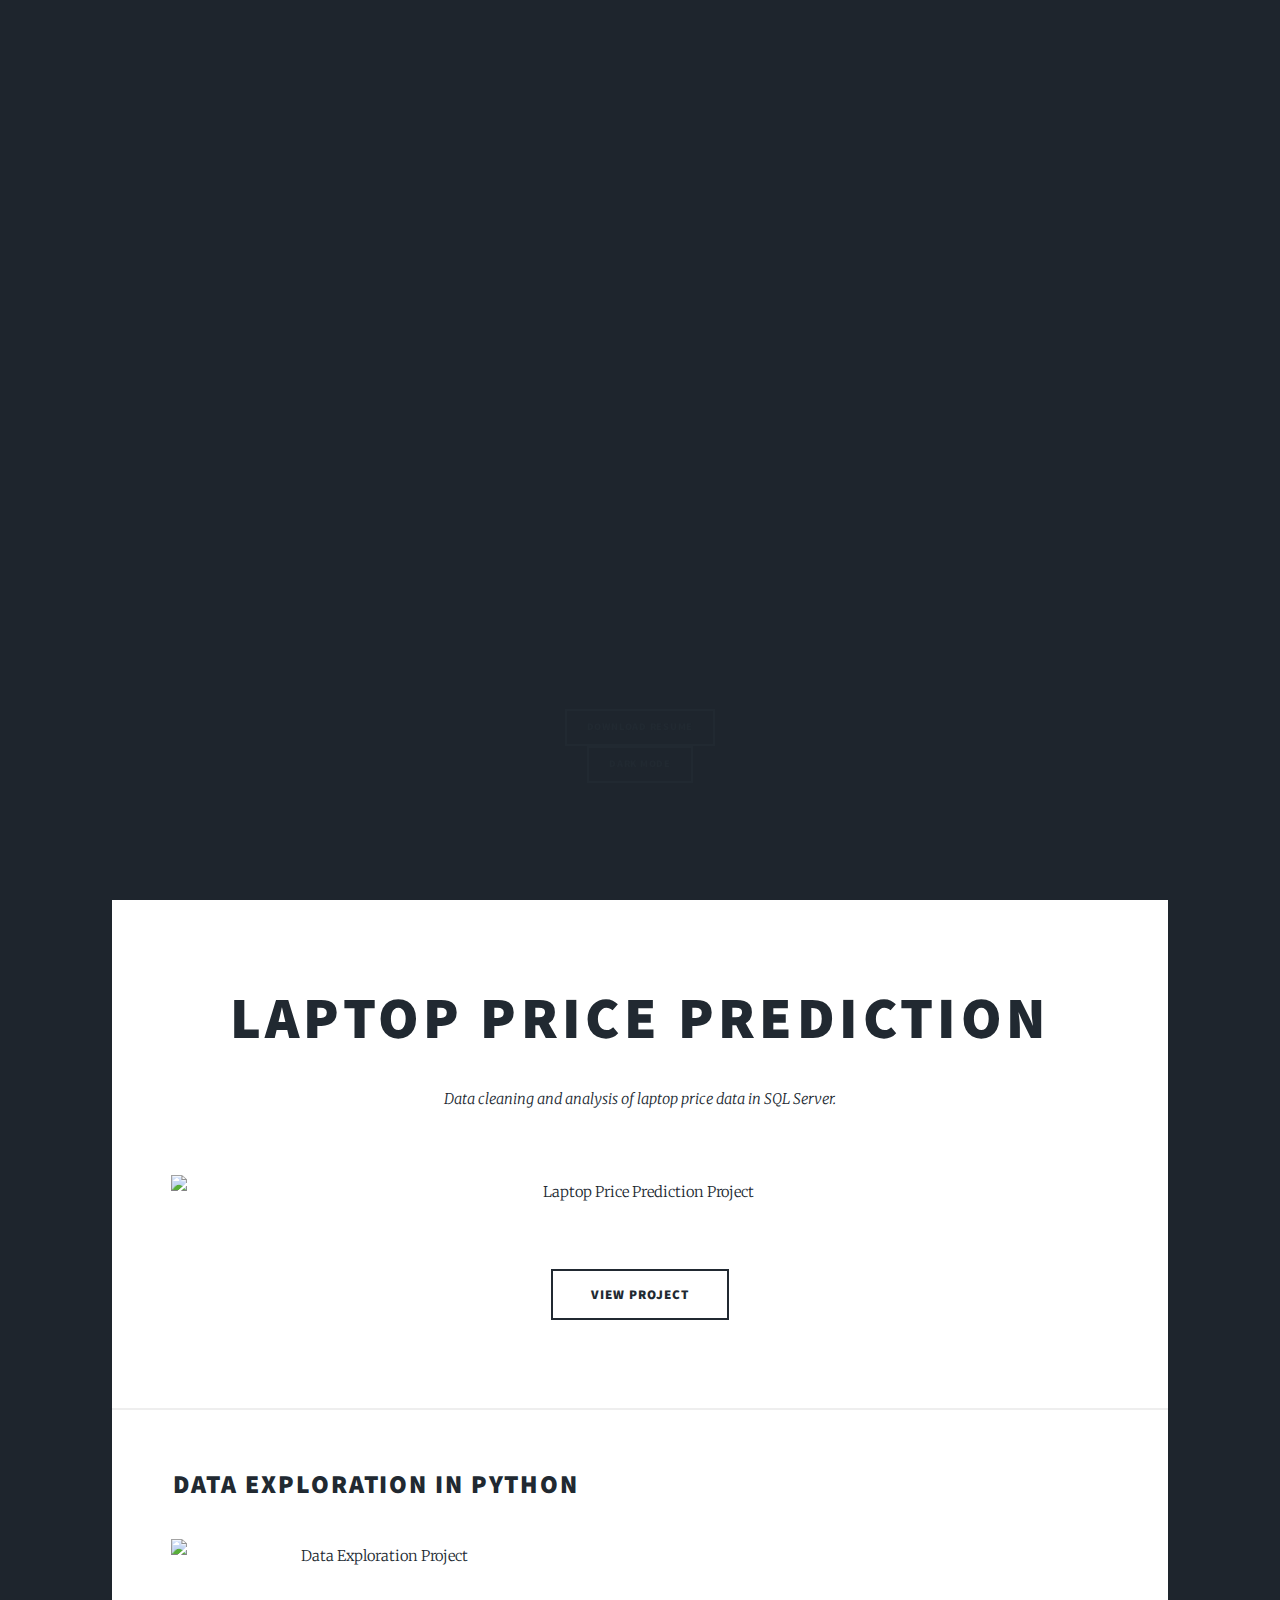
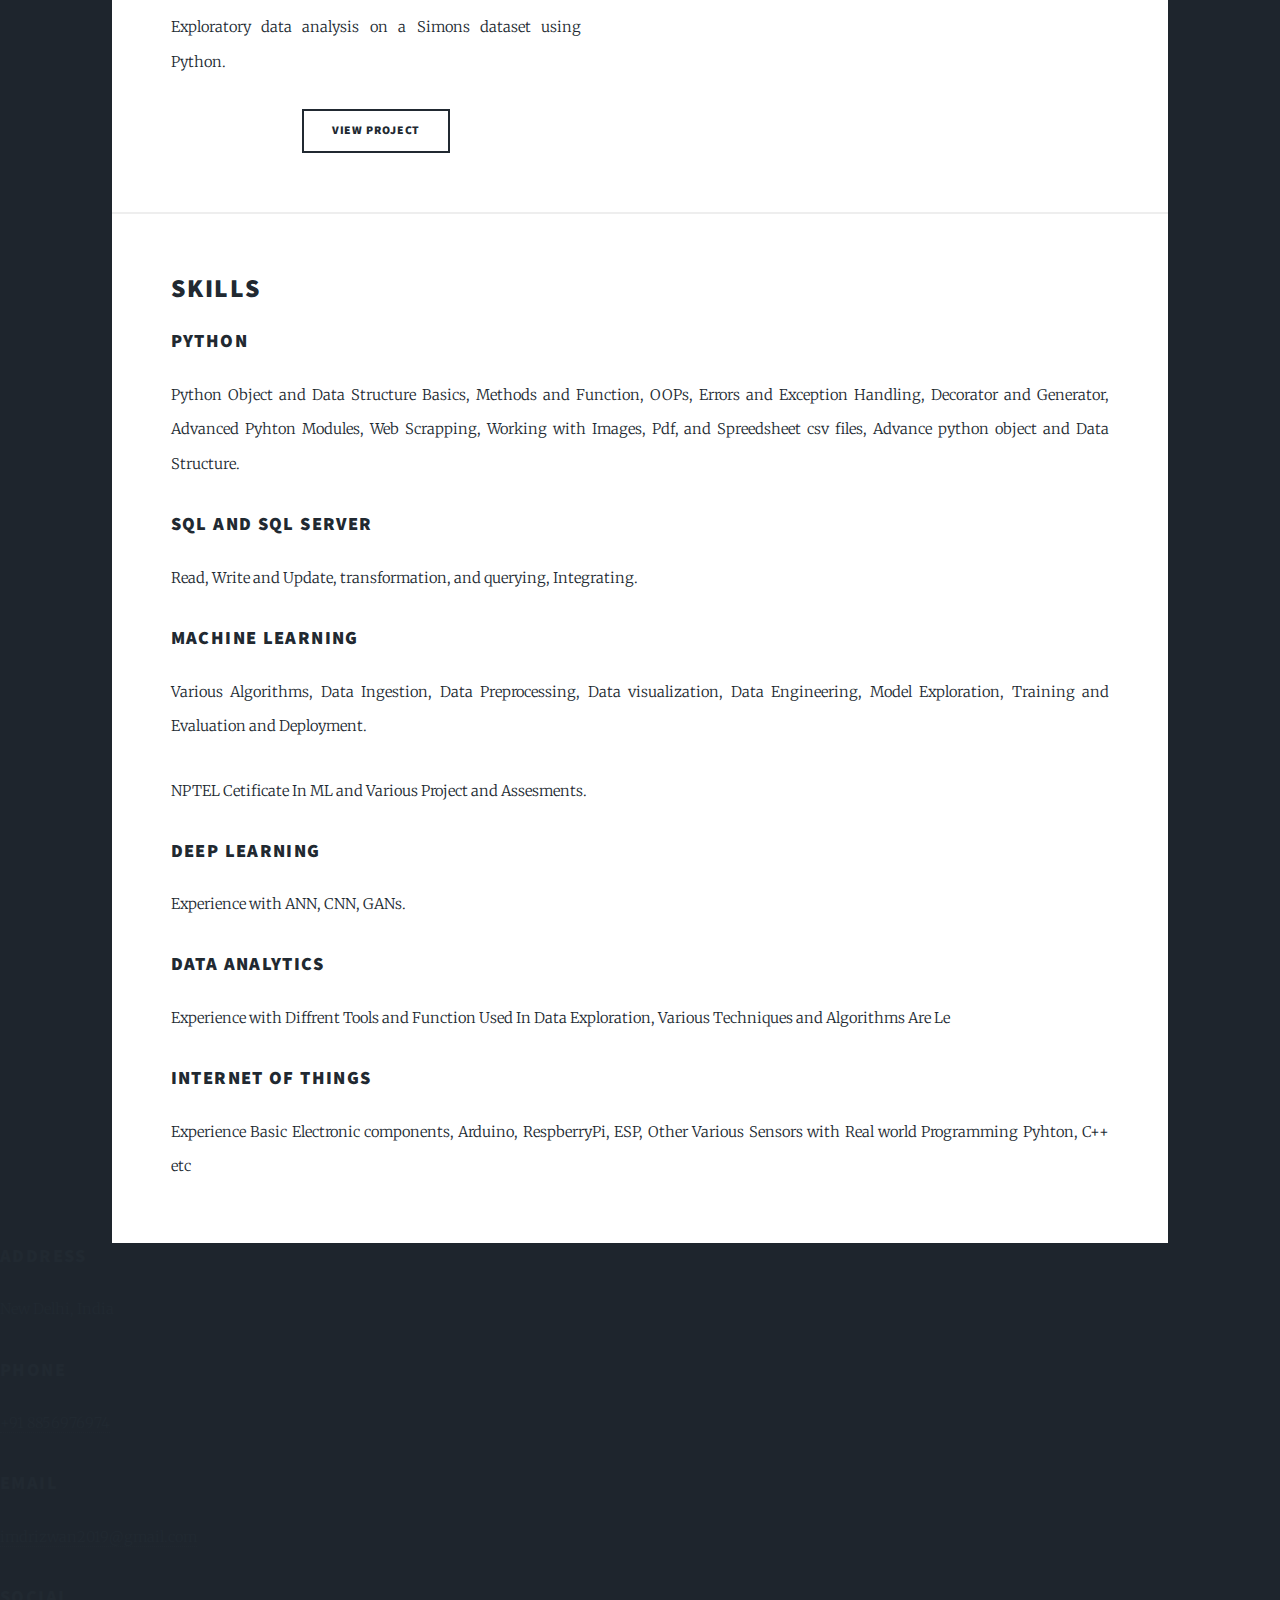
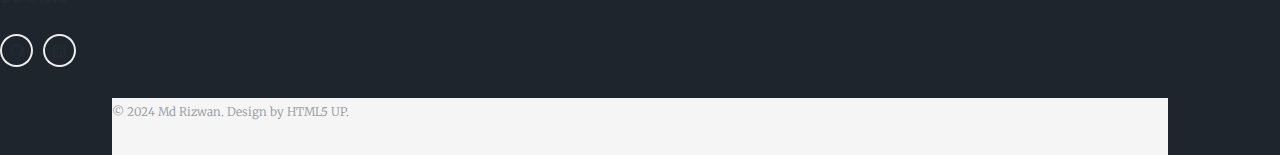
==== commit e87e7f91: "added" ====
--- a/index.html
+++ b/index.html
@@ -95,7 +95,7 @@
                 </div>
                 <div class="skill">
                     <h3>Data Analytics</h3>
-                    <p>Experience with Diffrent Tools and Function Used In Data Exploration, Various Techniques and Algorithms Are Learn.</p>
+                    <p>Experience with Diffrent Tools and Function Used In Data Exploration, Various Techniques and Algorithms Are Le</p>
                 </div>
                 <div class="skill">
                     <h3>Internet Of Things</h3>
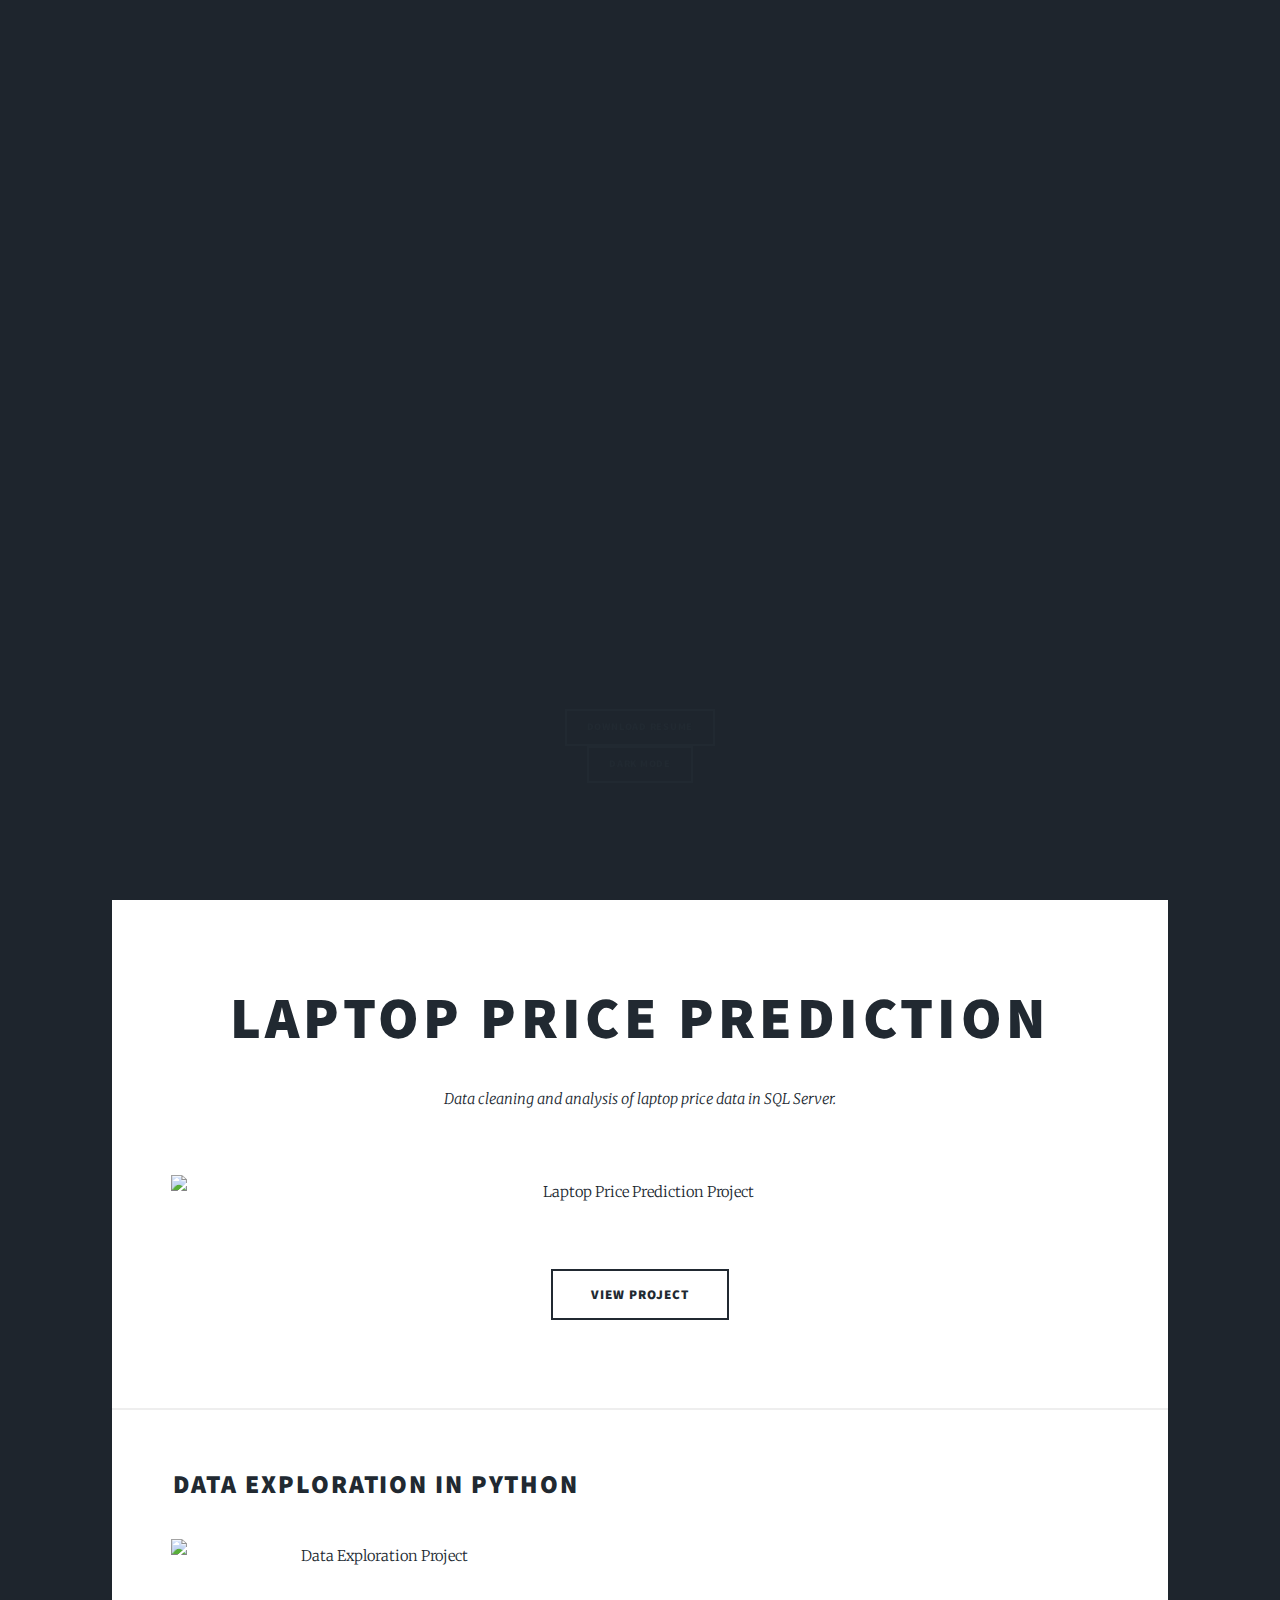
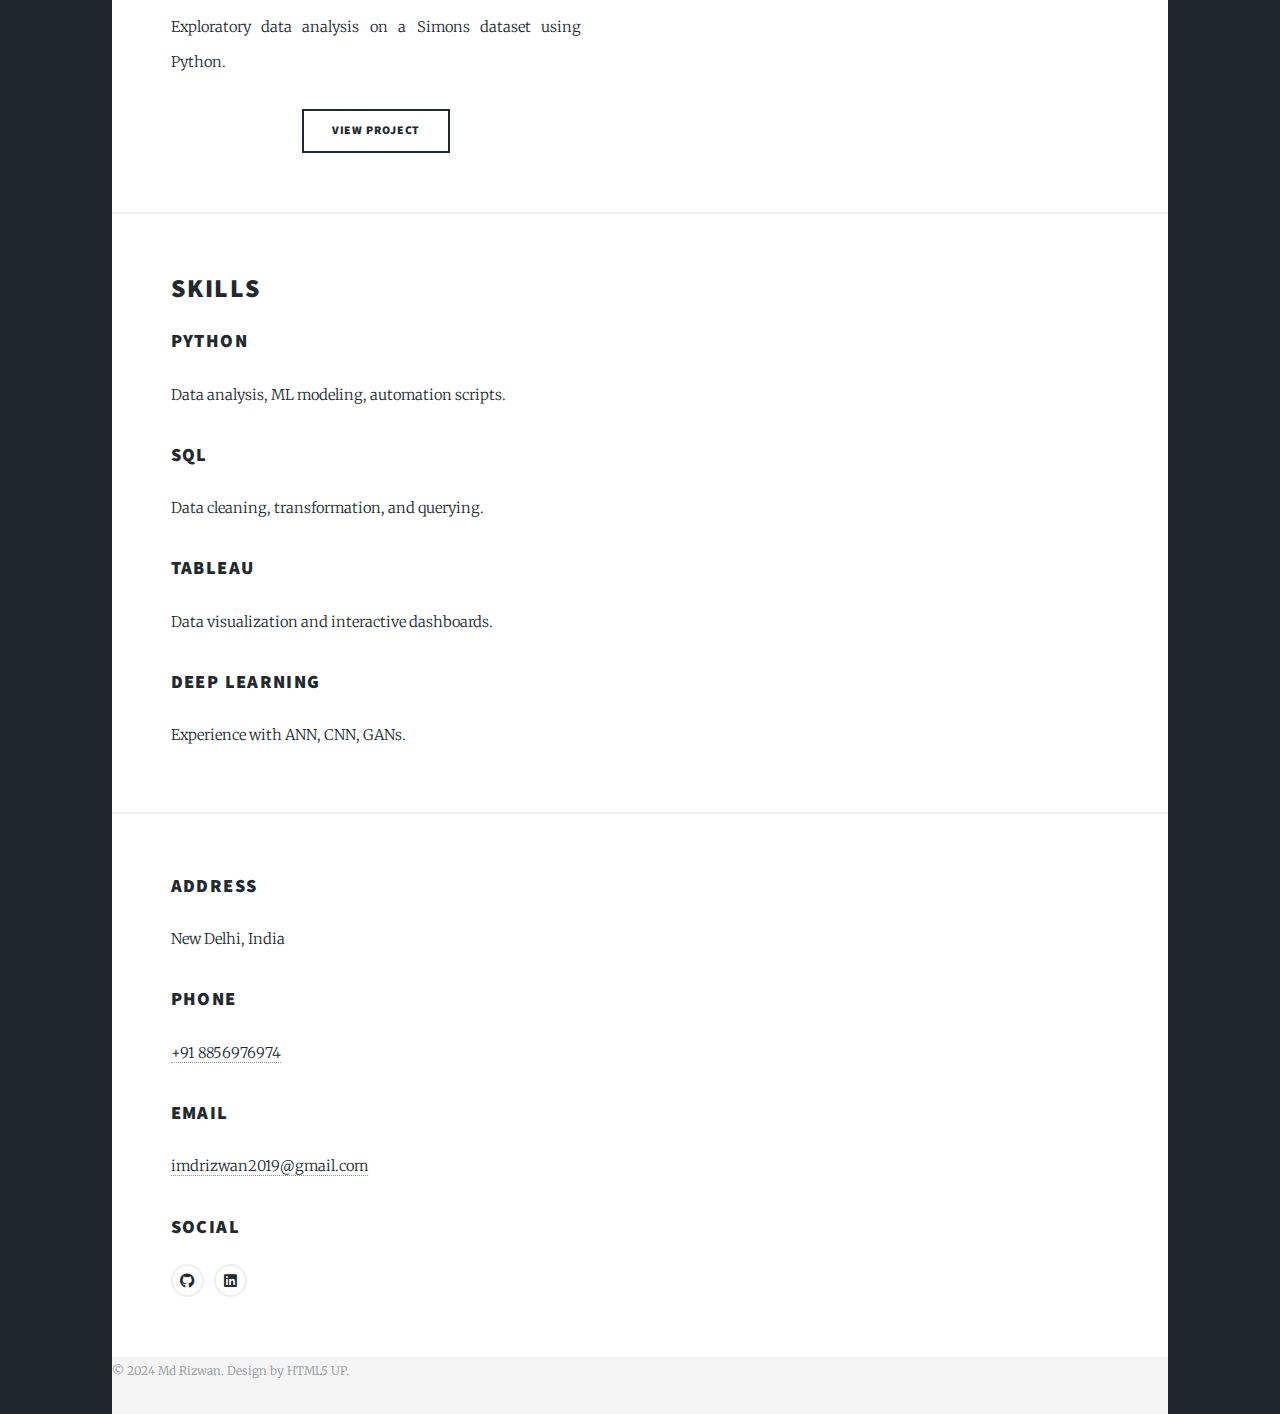
==== commit 15adaf7b: "index.html" ====
--- a/index.html
+++ b/index.html
@@ -24,7 +24,7 @@
         <!-- Header -->
         <header id="header">
             <a href="index.html" class="logo">Md Rizwan | Data Analyst</a>
-            <a href="C:\Users\imdri\OneDrive\Desktop\Resume@.pdf" class="button small">Download Resume</a>
+            <a href="C:\Users\imdri\OneDrive\Desktop\Resume.pdf" class="button small">Download Resume</a>
             <!-- Dark Mode Toggle -->
             <button id="darkModeToggle" class="button small">Dark Mode</button>
         </header>
@@ -77,30 +77,20 @@
                 <div class="skills-grid">
                     <div class="skill">
                         <h3>Python</h3>
-                        <p>Python Object and Data Structure Basics, Methods and Function, OOPs, Errors and Exception Handling, Decorator and Generator, Advanced Pyhton Modules, Web Scrapping, Working with Images, Pdf, and Spreedsheet csv files, Advance python object and Data Structure. </p>
+                        <p>Data analysis, ML modeling, automation scripts.</p>
                     </div>
                     <div class="skill">
-                        <h3>SQL And SQL Server</h3>
-                        <p>Read, Write and Update, transformation, and querying, Integrating.</p>
+                        <h3>SQL</h3>
+                        <p>Data cleaning, transformation, and querying.</p>
                     </div>
                     <div class="skill">
-                        <h3>Machine Learning</h3>
-                        <p>Various Algorithms, Data Ingestion, Data Preprocessing, Data visualization, Data Engineering, Model Exploration, Training and Evaluation and Deployment.</p>
-                        <p>NPTEL Cetificate In ML and Various Project and Assesments.</p>
+                        <h3>Tableau</h3>
+                        <p>Data visualization and interactive dashboards.</p>
                     </div>
                     <div class="skill">
                         <h3>Deep Learning</h3>
                         <p>Experience with ANN, CNN, GANs.</p>
                     </div>
-                </div>
-                <div class="skill">
-                    <h3>Data Analytics</h3>
-                    <p>Experience with Diffrent Tools and Function Used In Data Exploration, Various Techniques and Algorithms Are Le</p>
-                </div>
-                <div class="skill">
-                    <h3>Internet Of Things</h3>
-                    <p>Experience Basic Electronic components, Arduino, RespberryPi, ESP, Other Various Sensors with Real world Programming Pyhton, C++ etc</p>
-                </div>
                     <!-- Add more skills as needed -->
                 </div>
             </section>
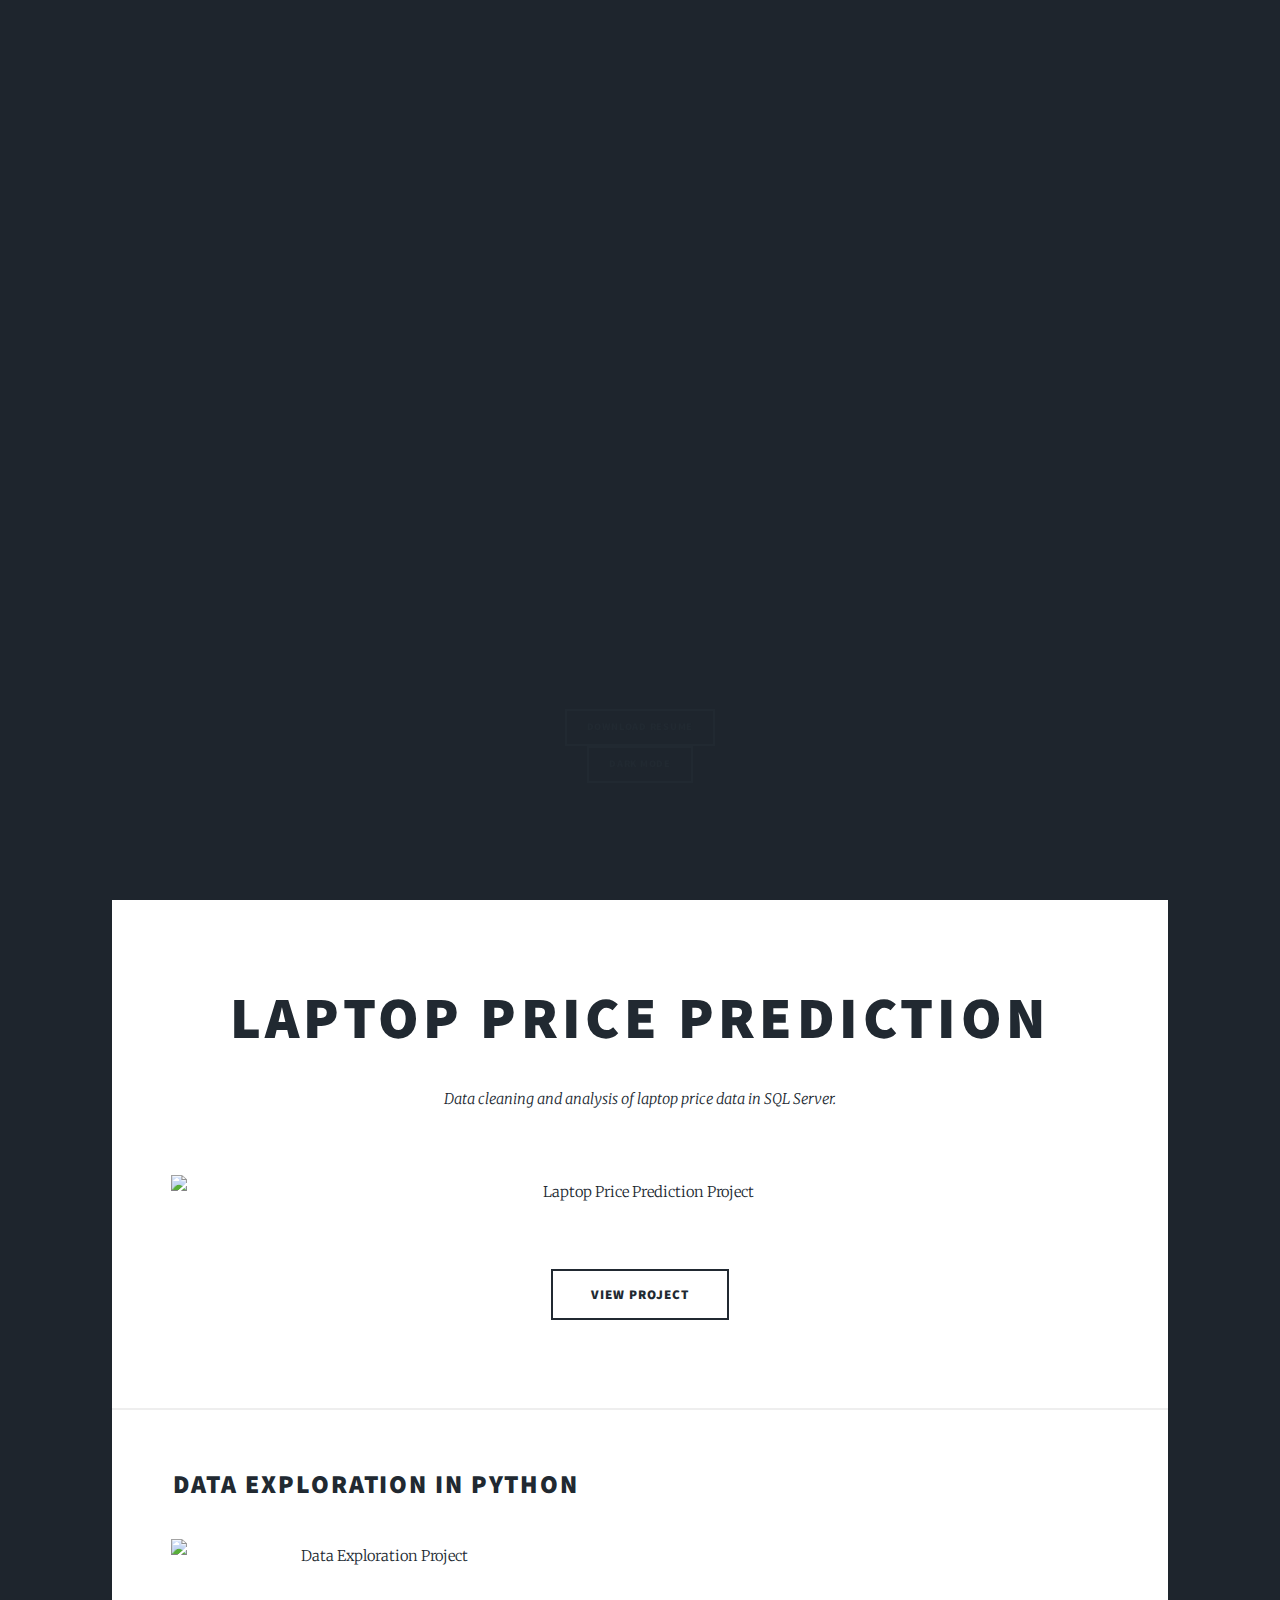
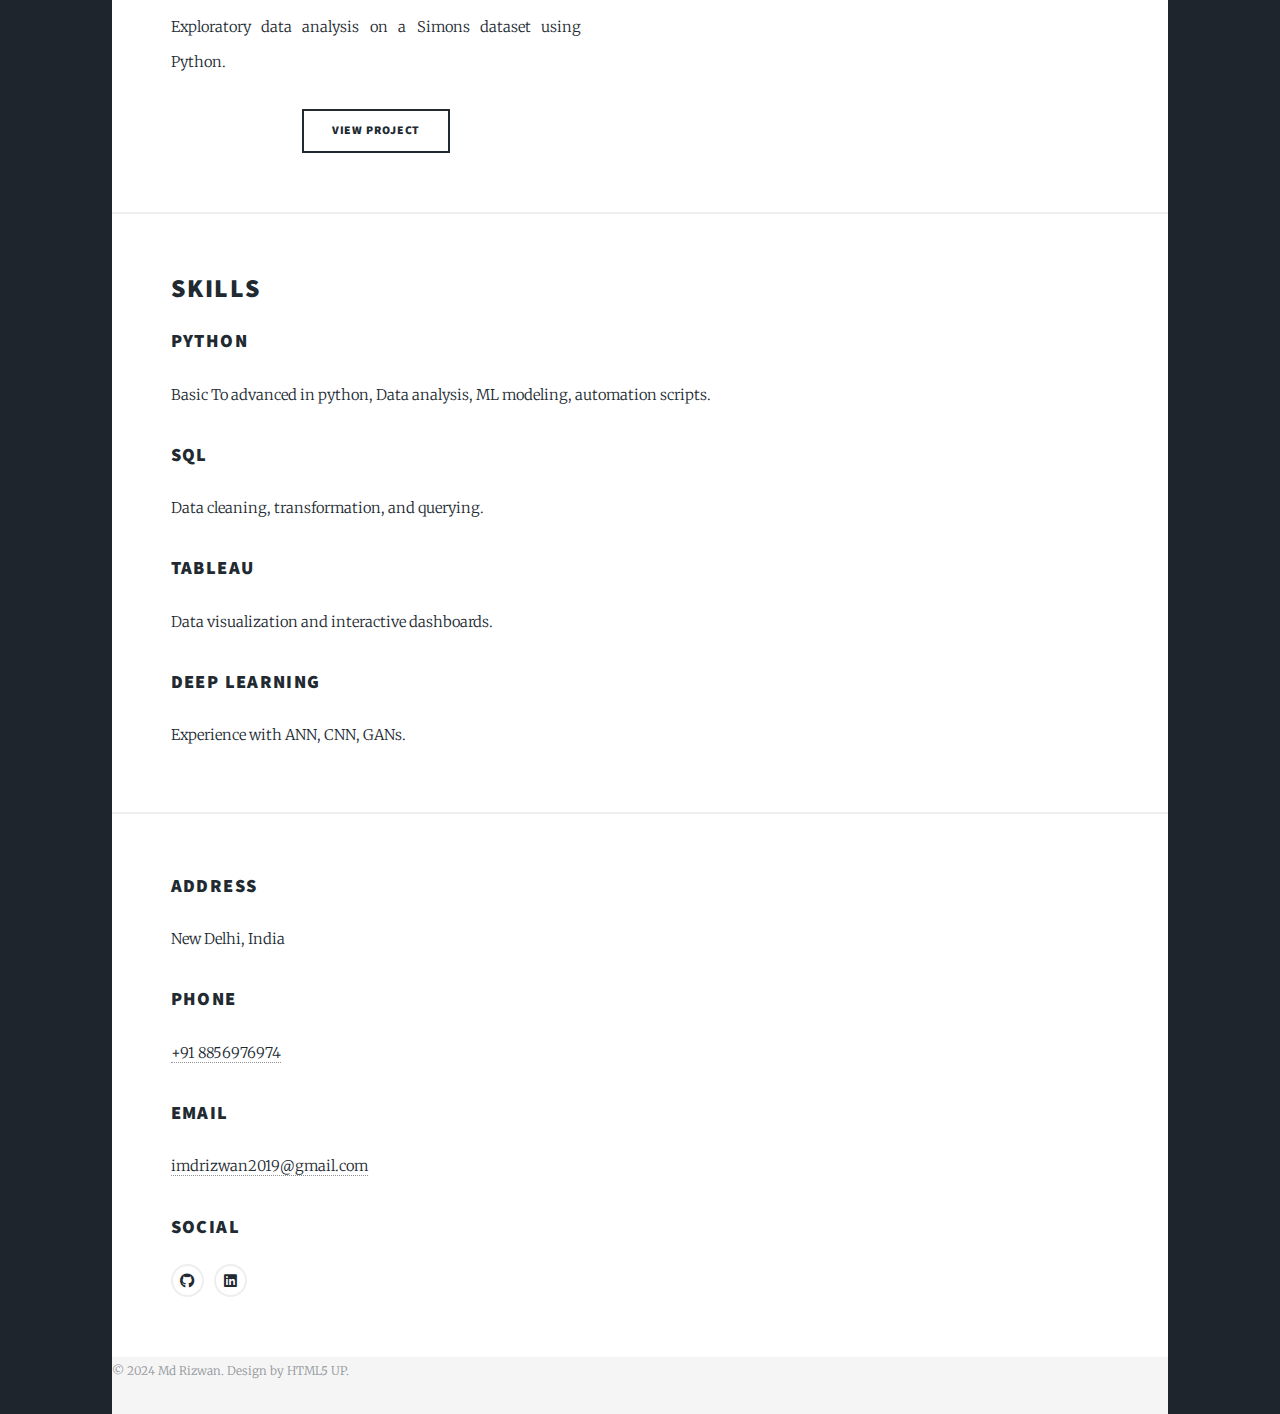
==== commit c4520abc: "index.html" ====
--- a/index.html
+++ b/index.html
@@ -24,7 +24,7 @@
         <!-- Header -->
         <header id="header">
             <a href="index.html" class="logo">Md Rizwan | Data Analyst</a>
-            <a href="C:\Users\imdri\OneDrive\Desktop\Resume.pdf" class="button small">Download Resume</a>
+            <a href="C:\Users\imdri\OneDrive\Desktop\Resume@.pdf" class="button small">Download Resume</a>
             <!-- Dark Mode Toggle -->
             <button id="darkModeToggle" class="button small">Dark Mode</button>
         </header>
@@ -77,7 +77,7 @@
                 <div class="skills-grid">
                     <div class="skill">
                         <h3>Python</h3>
-                        <p>Data analysis, ML modeling, automation scripts.</p>
+                        <p>Basic To advanced in python, Data analysis, ML modeling, automation scripts.</p>
                     </div>
                     <div class="skill">
                         <h3>SQL</h3>
--- a/assets/css/main.css
+++ b/assets/css/main.css
@@ -4620,7 +4620,7 @@
 			right: 0;
 			text-align: right;
 			top: 0;
-			vertical-align: middle;
+			
 			width: 7rem;
 		}
 
@@ -4628,6 +4628,7 @@
 				-moz-osx-font-smoothing: grayscale;
 				-webkit-font-smoothing: antialiased;
 				display: inline-block;
+				vertical-align: middle;
 				font-style: normal;
 				font-variant: normal;
 				text-rendering: auto;
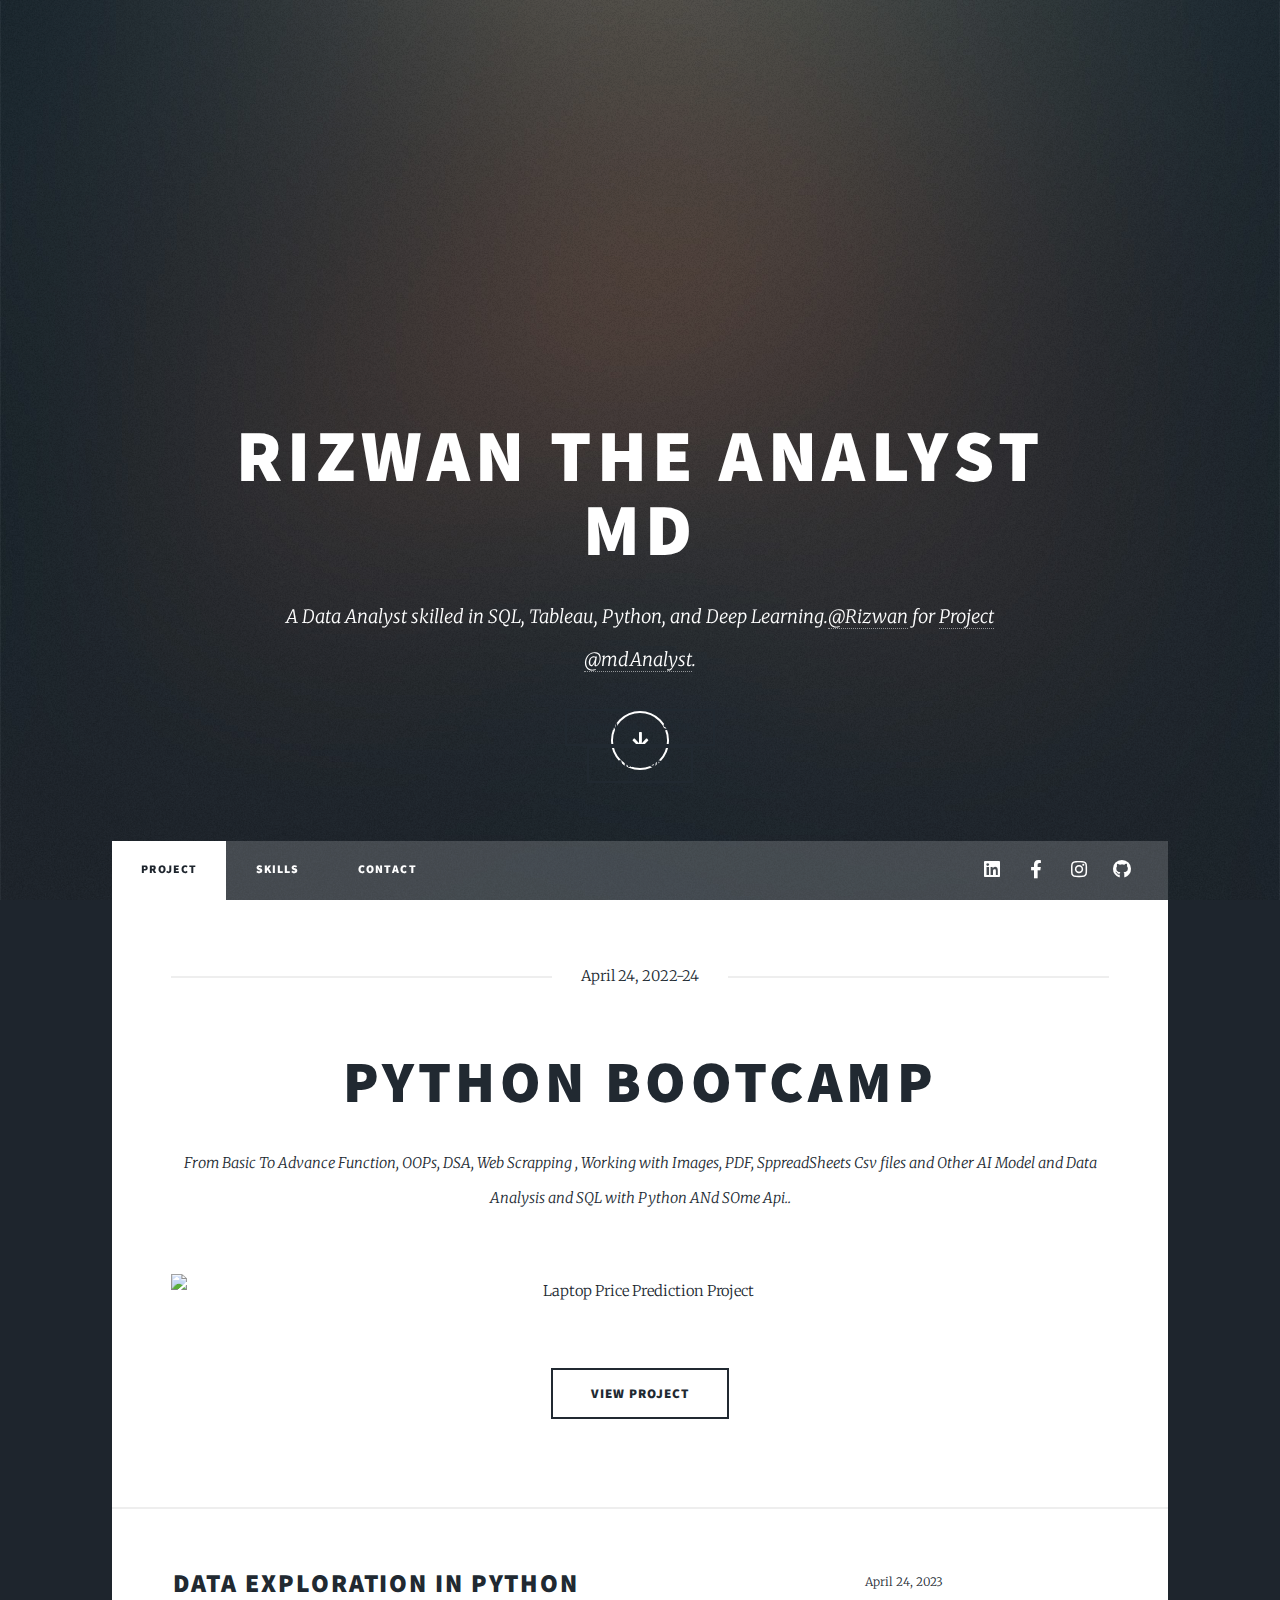
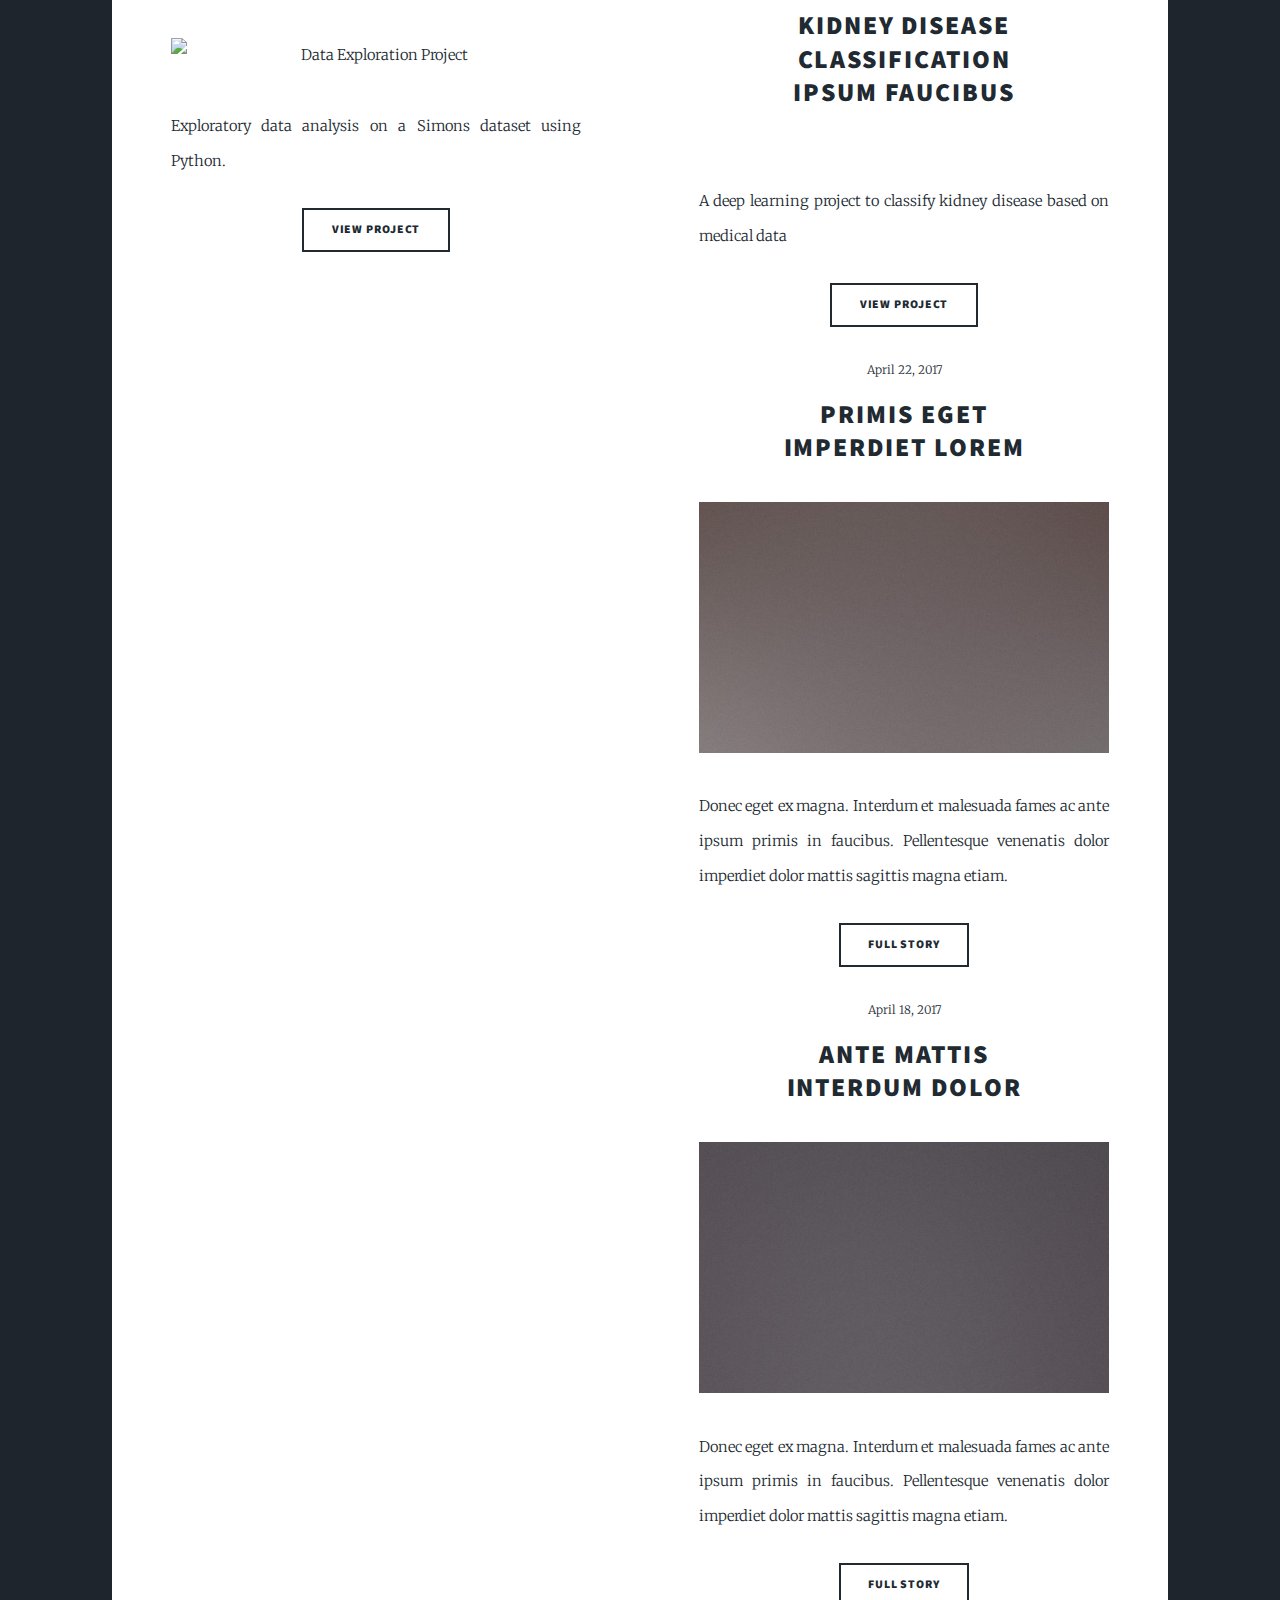
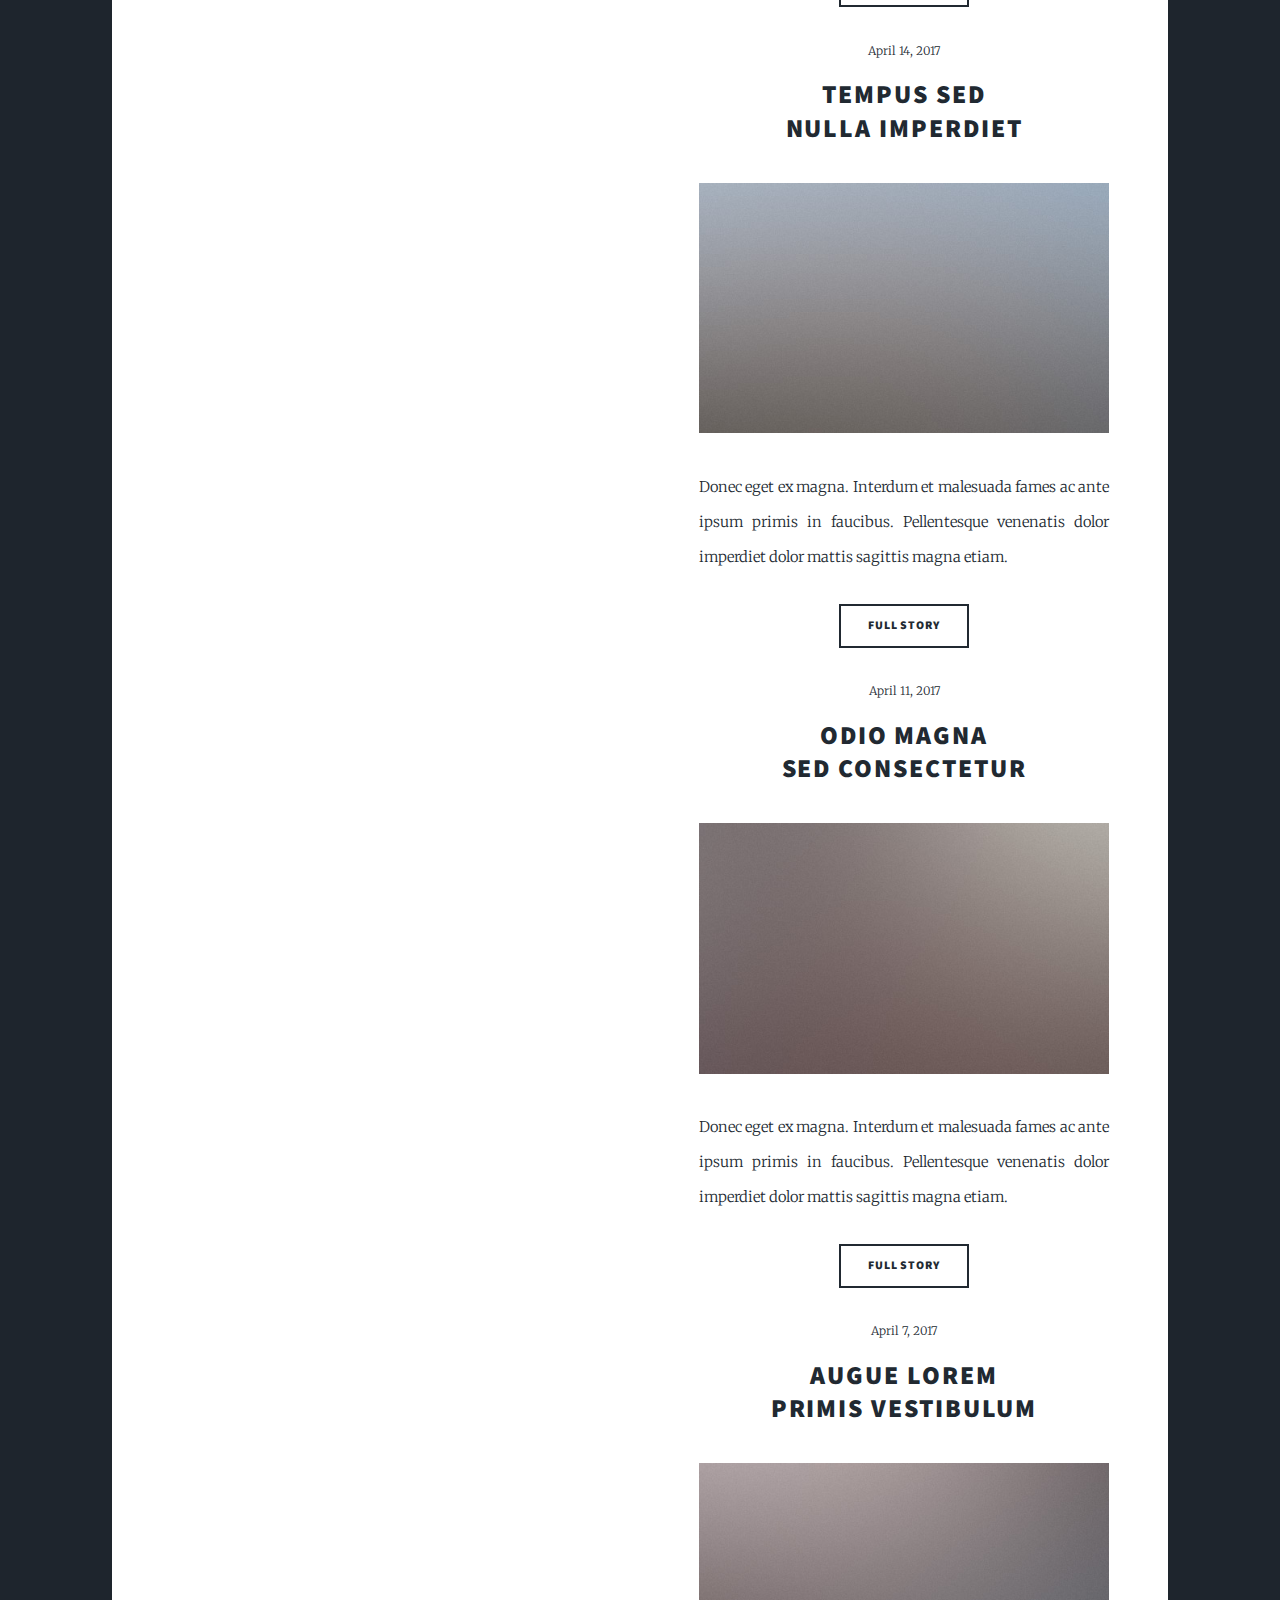
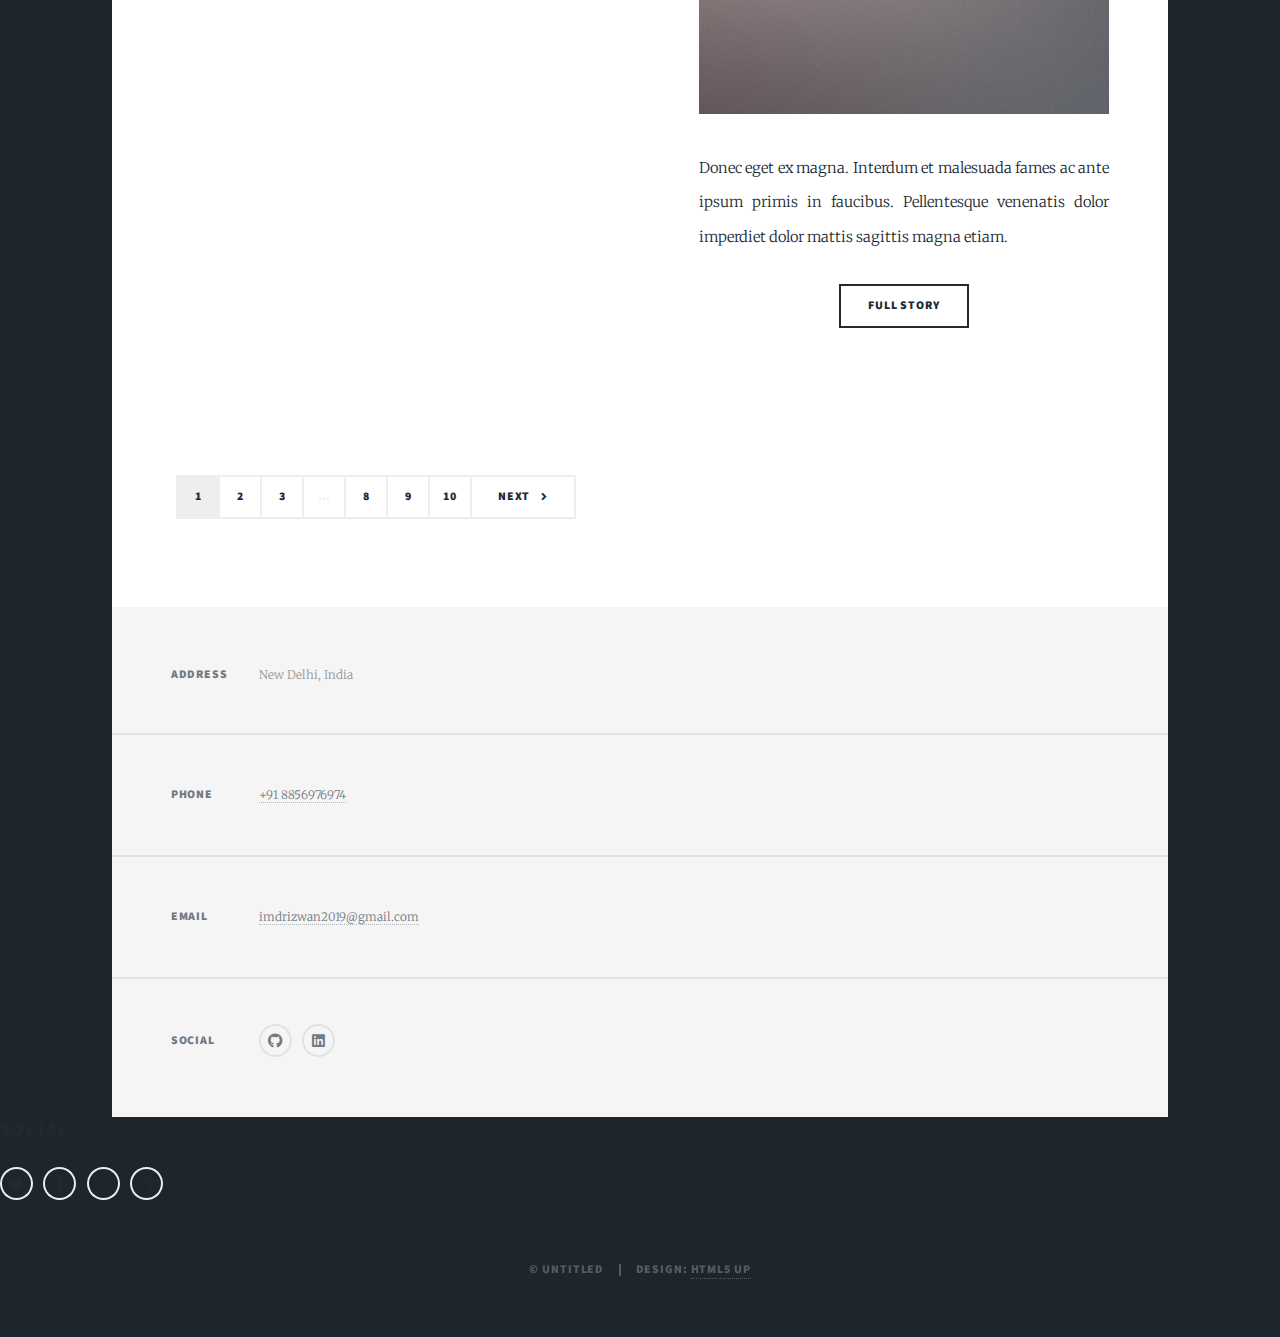
==== commit ce39beb7: "added" ====
--- a/index.html
+++ b/index.html
@@ -1,199 +1,235 @@
 <!DOCTYPE HTML>
-<html lang="en">
-<head>
-    <title>Md Rizwan | Data Analyst Portfolio</title>
-    <meta charset="utf-8" />
-    <meta name="viewport" content="width=device-width, initial-scale=1, user-scalable=no" />
-    <link rel="stylesheet" href="assets/css/main.css" />
-    <noscript><link rel="stylesheet" href="assets/css/noscript.css" /></noscript>
-</head>
-<body class="is-preload">
-    <!-- Wrapper -->
-    <div id="wrapper" class="fade-in">
-        <!-- Intro -->
-        <div id="intro">
-            <h1>Md Rizwan's Portfolio</h1>
-            <p>A Data Analyst skilled in SQL, Tableau, Python, and Deep Learning.<br>
-                <a href="https://twitter.com/ajlkn">@mdAnalyst</a>
-            </p>
-            <ul class="actions">
-                <li><a href="#header" class="button icon solid solo fa-arrow-down scrolly">Continue</a></li>
-            </ul>
-        </div>
-
-        <!-- Header -->
-        <header id="header">
-            <a href="index.html" class="logo">Md Rizwan | Data Analyst</a>
-            <a href="C:\Users\imdri\OneDrive\Desktop\Resume@.pdf" class="button small">Download Resume</a>
-            <!-- Dark Mode Toggle -->
-            <button id="darkModeToggle" class="button small">Dark Mode</button>
-        </header>
-
-        <!-- Navigation -->
-        <nav id="nav">
-            <ul class="links">
-                <li class="active"><a href="index.html">Projects</a></li>
-                <li><a href="#skills">Skills</a></li>
-                <li><a href="#contact">Contact</a></li>
-            </ul>
-            <ul class="icons">
-                <li><a href="https://www.facebook.com/home.php" class="icon brands alt fa-facebook-f"><span class="label">Facebook</span></a></li>
-                <li><a href="https://www.linkedin.com/in/md-rizwan-b81246234/" class="icon brands alt fa-linkedin"><span class="label">LinkedIn</span></a></li>
-            </ul>
-        </nav>
-
-        <!-- Main -->
-        <div id="main">
-            <!-- Featured Project -->
-            <article class="post featured">
-                <header class="major">
-                    <h2><a href="https://www.kaggle.com/code/jishanmd/laptop-price-prediction/edit">Laptop Price Prediction<br></a></h2>
-                    <p>Data cleaning and analysis of laptop price data in SQL Server.</p>
-                </header>
-                <a href="https://www.kaggle.com/code/jishanmd/laptop-price-prediction/edit" class="image main"><img src="images/laptop-price.jpg" alt="Laptop Price Prediction Project" /></a>
-                <ul class="actions special">
-                    <li><a href="https://www.kaggle.com/code/jishanmd/laptop-price-prediction/edit" class="button large">View Project</a></li>
-                </ul>
-            </article>
-
-            <!-- Other Projects Section -->
-            <section class="posts">
-                <article>
-                    <header>
-                        <h2><a href="https://colab.research.google.com/drive/1PrKjYscLQSiUYL5Z_GPvypn8OEr3AWUP?usp=sharing">Data Exploration in Python</a></h2>
-                    </header>
-                    <a href="https://colab.research.google.com/drive/1PrKjYscLQSiUYL5Z_GPvypn8OEr3AWUP?usp=sharing" class="image fit"><img src="images/data-exploration.jpg" alt="Data Exploration Project" /></a>
-                    <p>Exploratory data analysis on a Simons dataset using Python.</p>
-                    <ul class="actions special">
-                        <li><a href="https://colab.research.google.com/drive/1PrKjYscLQSiUYL5Z_GPvypn8OEr3AWUP?usp=sharing" class="button">View Project</a></li>
-                    </ul>
-                </article>
-                <!-- Additional Projects Here -->
-            </section>
-
-            <!-- Skills Section -->
-            <section id="skills" class="section">
-                <h2>Skills</h2>
-                <div class="skills-grid">
-                    <div class="skill">
-                        <h3>Python</h3>
-                        <p>Basic To advanced in python, Data analysis, ML modeling, automation scripts.</p>
-                    </div>
-                    <div class="skill">
-                        <h3>SQL</h3>
-                        <p>Data cleaning, transformation, and querying.</p>
-                    </div>
-                    <div class="skill">
-                        <h3>Tableau</h3>
-                        <p>Data visualization and interactive dashboards.</p>
-                    </div>
-                    <div class="skill">
-                        <h3>Deep Learning</h3>
-                        <p>Experience with ANN, CNN, GANs.</p>
-                    </div>
-                    <!-- Add more skills as needed -->
-                </div>
-            </section>
-
-            <!-- Contact Section -->
-            <section id="contact" class="split contact">
-                <section class="alt">
-                    <h3>Address</h3>
-                    <p>New Delhi, India</p>
-                </section>
-                <section>
-                    <h3>Phone</h3>
-                    <p><a href="tel:+918856976974">+91 8856976974</a></p>
-                </section>
-                <section>
-                    <h3>Email</h3>
-                    <p><a href="mailto:imdrizwan2019@gmail.com">imdrizwan2019@gmail.com</a></p>
-                </section>
-                <section>
-                    <h3>Social</h3>
-                    <ul class="icons alt">
-                        <li><a href="https://github.com/Md786Rizwan" class="icon brands alt fa-github"><span class="label">GitHub</span></a></li>
-                        <li><a href="https://www.linkedin.com/in/md-rizwan-b81246234/" class="icon brands alt fa-linkedin"><span class="label">LinkedIn</span></a></li>
-                    </ul>
-                </section>
-            </section>
-        </div>
-
-        <!-- Footer -->
-        <footer id="footer">
-            <p>&copy; 2024 Md Rizwan. Design by HTML5 UP.</p>
-        </footer>
-    </div>
-
-    <!-- Scripts -->
-    <script src="assets/js/jquery.min.js"></script>
-    <script src="assets/js/main.js"></script>
-    <script>
-        // Dark Mode Toggle Script
-        document.getElementById("darkModeToggle").addEventListener("click", function() {
-            document.body.classList.toggle("dark-mode");
-        });
-    </script>
-</body>
-</html>
-
-
-      <!-- Scripts -->
-	  <script src="assets/js/jquery.min.js"></script>
-	  <script src="assets/js/main.js"></script>
-	  <script>
-		  // Project Data
-		  const projects = [
-			  {
-				  title: "Kidney Disease Classification",
-				  description: "A deep learning project to classify kidney disease based on medical data.",
-				  image: "images/kidney-disease.jpg",
-				  link: "https://github.com/Md786Rizwan/Kidney_Disease_Classification_Deep_Learning_Project.git"
-			  },
-			  {
-				  title: "Laptop Price Predictor",
-				  description: "Machine learning model to predict laptop prices based on features.",
-				  image: "images/laptop-price.jpg",
-				  link: "https://github.com/Md786Rizwan/Laptop_Price_Predictor_Using_ML.git"
-			  },
-			  {
-				  title: "Phishing Site Detection",
-				  description: "A project to detect phishing websites using web scraping and ML.",
-				  image: "images/phishing-site.jpg",
-				  link: "https://github.com/Md786Rizwan/Phising_Site.git"
-			  },
-			  {
-				  title: "AI and ML Courses",
-				  description: "A collection of AI and ML courses and resources I've engaged with.",
-				  image: "images/ai-ml-courses.jpg",
-				  link: "https://github.com/Md786Rizwan/AI-and-ML-courses.git"
-			  }
-			  // Add more projects here as needed
-		  ];
-
-		  // Function to Generate Project Cards
-		  function generateProjects() {
-			  const projectGrid = document.getElementById("project-grid");
-			  projects.forEach(project => {
-				  const projectCard = document.createElement("div");
-				  projectCard.className = "project-card";
-
-				  projectCard.innerHTML = `
-					  <h3>${project.title}</h3>
-					  <a href="${project.link}" target="_blank">
-						  <img src="${project.image}" alt="${project.title} project image" class="project-image">
-					  </a>
-					  <p>${project.description}</p>
-					  <a href="${project.link}" target="_blank" class="button">View Project</a>
-				  `;
-
-				  projectGrid.appendChild(projectCard);
-			  });
-		  }
-
-		  // Generate Projects on Page Load
-		  document.addEventListener("DOMContentLoaded", generateProjects);
-	  </script>
-  </div>
-</body>
+<!--
+	Massively by HTML5 UP
+	html5up.net | @ajlkn
+	Free for personal and commercial use under the CCA 3.0 license (html5up.net/license)
+-->
+<html>
+	<head>
+		<title>Md Rizwan | Data Analyst Portfolio</title>
+		<meta charset="utf-8" />
+		<meta name="viewport" content="width=device-width, initial-scale=1, user-scalable=no" />
+		<link rel="stylesheet" href="assets/css/main.css" />
+		<noscript><link rel="stylesheet" href="assets/css/noscript.css" /></noscript>
+	</head>
+	<body class="is-preload">
+
+		<!-- Wrapper -->
+			<div id="wrapper" class="fade-in">
+
+				<!-- Intro -->
+					<div id="intro">
+						<h1>Rizwan the Analyst<br />
+						MD</h1>
+						<p> A Data Analyst skilled in SQL, Tableau, Python, and Deep Learning.<a href="https://twitter.com/ajlkn">@Rizwan</a> for <a href="https://html5up.net">Project</a><br />
+						<a href="https://html5up.net/license">@mdAnalyst</a>.
+					</p>
+						<ul class="actions">
+							<li><a href="#header" class="button icon solid solo fa-arrow-down scrolly">Continue</a></li>
+						</ul>
+					</div>
+
+				<!-- Header -->
+				<header id="header">
+					<a href="index.html" class="logo">Md Rizwan | Data Analyst</a>
+					<a href="Resume@.pdf" class="button small">Download Resume</a>
+					<!-- Dark Mode Toggle -->
+					<button id="darkModeToggle" class="button small">Dark Mode</button>
+				</header>
+
+				<!-- Nav -->
+					<nav id="nav">
+						<ul class="links">
+							<li class="active"><a href="index.html">Project</a></li>
+							<li><a href="generic.html">Skills</a></li>
+							<li><a href="elements.html">Contact</a></li>
+						</ul>
+						<ul class="icons">
+			                <li><a href="https://www.linkedin.com/in/md-rizwan-b81246234/" class="icon brands alt fa-linkedin"><span class="label">LinkedIn</span></a></li>
+							<li><a href="https://www.facebook.com/home.php" class="icon brands alt fa-facebook-f"><span class="label">Facebook</span></a></li>
+							<li><a href="#" class="icon brands fa-instagram"><span class="label">Instagram</span></a></li>
+							<li><a href="https://github.com/dashboard" class="icon brands fa-github"><span class="label">GitHub</span></a></li>
+						</ul>
+					</nav>
+
+				<!-- Main -->
+					<div id="main">
+
+						<!-- Featured Post -->
+							<article class="post featured">
+								<header class="major">
+									<span class="date">April 24, 2022-24</span>
+									<h2><a href="">Python Bootcamp<br />
+									</a></h2>
+									<p>From Basic To Advance Function, OOPs, DSA, Web Scrapping , 
+										Working with Images, PDF, SppreadSheets Csv files and Other AI Model and Data Analysis and SQL with Python ANd SOme Api..
+
+									</p>
+								</header>
+								<a href="#" class="image main"><img src="image.png" alt="Laptop Price Prediction Project" /></a>
+								<ul class="actions special">
+									<li><a href="https://github.com/Md786Rizwan/Laptop_Price_Predictor_Using_ML" class="button large">View Project</a></li>
+								</ul>
+							</article>
+						<!-- Other Projects Section -->
+						<section class="posts">
+							<article>
+								<header>
+									<h2><a href="#">Data Exploration in Python</a></h2>
+								</header>
+								<a href="#" class="image fit"><img src="data analytics with python.jpg" alt="Data Exploration Project" /></a>
+								<p>Exploratory data analysis on a Simons dataset using Python.</p>
+								<ul class="actions special">
+									<li><a href="https://colab.research.google.com/drive/1PrKjYscLQSiUYL5Z_GPvypn8OEr3AWUP?usp=sharing" class="button">View Project</a></li>
+								</ul>
+							</article>
+
+							
+						<!-- Posts -->
+							<section class="posts">
+								<article>
+									<header>
+										<span class="date">April 24, 2023</span>
+										<h2><a href="#">Kidney Disease Classification<br />
+										ipsum faucibus</a></h2>
+									</header>
+									<a href="https://github.com/Md786Rizwan/Kidney_Disease_Classification_Deep_Learning_Project.git" class="image fit"><img src="kidney.png" alt="" /></a>
+									<p>A deep learning project to classify kidney disease based on medical data</p>
+									<ul class="actions special">
+										<li><a href="#" class="button">View Project</a></li>
+									</ul>
+								</article>
+								<article>
+									<header>
+										<span class="date">April 22, 2017</span>
+										<h2><a href="#">Primis eget<br />
+										imperdiet lorem</a></h2>
+									</header>
+									<a href="#" class="image fit"><img src="images/pic03.jpg" alt="" /></a>
+									<p>Donec eget ex magna. Interdum et malesuada fames ac ante ipsum primis in faucibus. Pellentesque venenatis dolor imperdiet dolor mattis sagittis magna etiam.</p>
+									<ul class="actions special">
+										<li><a href="#" class="button">Full Story</a></li>
+									</ul>
+								</article>
+								<article>
+									<header>
+										<span class="date">April 18, 2017</span>
+										<h2><a href="#">Ante mattis<br />
+										interdum dolor</a></h2>
+									</header>
+									<a href="#" class="image fit"><img src="images/pic04.jpg" alt="" /></a>
+									<p>Donec eget ex magna. Interdum et malesuada fames ac ante ipsum primis in faucibus. Pellentesque venenatis dolor imperdiet dolor mattis sagittis magna etiam.</p>
+									<ul class="actions special">
+										<li><a href="#" class="button">Full Story</a></li>
+									</ul>
+								</article>
+								<article>
+									<header>
+										<span class="date">April 14, 2017</span>
+										<h2><a href="#">Tempus sed<br />
+										nulla imperdiet</a></h2>
+									</header>
+									<a href="#" class="image fit"><img src="images/pic05.jpg" alt="" /></a>
+									<p>Donec eget ex magna. Interdum et malesuada fames ac ante ipsum primis in faucibus. Pellentesque venenatis dolor imperdiet dolor mattis sagittis magna etiam.</p>
+									<ul class="actions special">
+										<li><a href="#" class="button">Full Story</a></li>
+									</ul>
+								</article>
+								<article>
+									<header>
+										<span class="date">April 11, 2017</span>
+										<h2><a href="#">Odio magna<br />
+										sed consectetur</a></h2>
+									</header>
+									<a href="#" class="image fit"><img src="images/pic06.jpg" alt="" /></a>
+									<p>Donec eget ex magna. Interdum et malesuada fames ac ante ipsum primis in faucibus. Pellentesque venenatis dolor imperdiet dolor mattis sagittis magna etiam.</p>
+									<ul class="actions special">
+										<li><a href="#" class="button">Full Story</a></li>
+									</ul>
+								</article>
+								<article>
+									<header>
+										<span class="date">April 7, 2017</span>
+										<h2><a href="#">Augue lorem<br />
+										primis vestibulum</a></h2>
+									</header>
+									<a href="#" class="image fit"><img src="images/pic07.jpg" alt="" /></a>
+									<p>Donec eget ex magna. Interdum et malesuada fames ac ante ipsum primis in faucibus. Pellentesque venenatis dolor imperdiet dolor mattis sagittis magna etiam.</p>
+									<ul class="actions special">
+										<li><a href="#" class="button">Full Story</a></li>
+									</ul>
+								</article>
+							</section>
+
+						<!-- Footer -->
+							<footer>
+								<div class="pagination">
+									<!--<a href="#" class="previous">Prev</a>-->
+									<a href="#" class="page active">1</a>
+									<a href="#" class="page">2</a>
+									<a href="#" class="page">3</a>
+									<span class="extra">&hellip;</span>
+									<a href="#" class="page">8</a>
+									<a href="#" class="page">9</a>
+									<a href="#" class="page">10</a>
+									<a href="#" class="next">Next</a>
+								</div>
+							</footer>
+
+					</div>
+
+				<!-- Footer -->
+					<footer id="footer">
+						
+						  <!-- Contact Section -->
+						<section id="contact" class="split contact">
+							<section class="alt">
+								<h3>Address</h3>
+								<p>New Delhi, India</p>
+							</section>
+							<section>
+								<h3>Phone</h3>
+								<p><a href="tel:+918856976974">+91 8856976974</a></p>
+							</section>
+							<section>
+								<h3>Email</h3>
+								<p><a href="mailto:imdrizwan2019@gmail.com">imdrizwan2019@gmail.com</a></p>
+							</section>
+							<section>
+								<h3>Social</h3>
+								<ul class="icons alt">
+									<li><a href="https://github.com/Md786Rizwan" class="icon brands alt fa-github"><span class="label">GitHub</span></a></li>
+									<li><a href="https://www.linkedin.com/in/md-rizwan-b81246234/" class="icon brands alt fa-linkedin"><span class="label">LinkedIn</span></a></li>
+								</ul>
+							</section>
+						</section>
+					</div>
+								<h3>Social</h3>
+								<ul class="icons alt">
+									<li><a href="#" class="icon brands alt fa-twitter"><span class="label">Twitter</span></a></li>
+									<li><a href="#" class="icon brands alt fa-facebook-f"><span class="label">Facebook</span></a></li>
+									<li><a href="#" class="icon brands alt fa-instagram"><span class="label">Instagram</span></a></li>
+									<li><a href="#" class="icon brands alt fa-github"><span class="label">GitHub</span></a></li>
+								</ul>
+							</section>
+						</section>
+					</footer>
+
+				<!-- Copyright -->
+					<div id="copyright">
+						<ul><li>&copy; Untitled</li><li>Design: <a href="https://html5up.net">HTML5 UP</a></li></ul>
+					</div>
+
+			</div>
+
+		<!-- Scripts -->
+			<script src="assets/js/jquery.min.js"></script>
+			<script src="assets/js/jquery.scrollex.min.js"></script>
+			<script src="assets/js/jquery.scrolly.min.js"></script>
+			<script src="assets/js/browser.min.js"></script>
+			<script src="assets/js/breakpoints.min.js"></script>
+			<script src="assets/js/util.js"></script>
+			<script src="assets/js/main.js"></script>
+
+	</body>
 </html>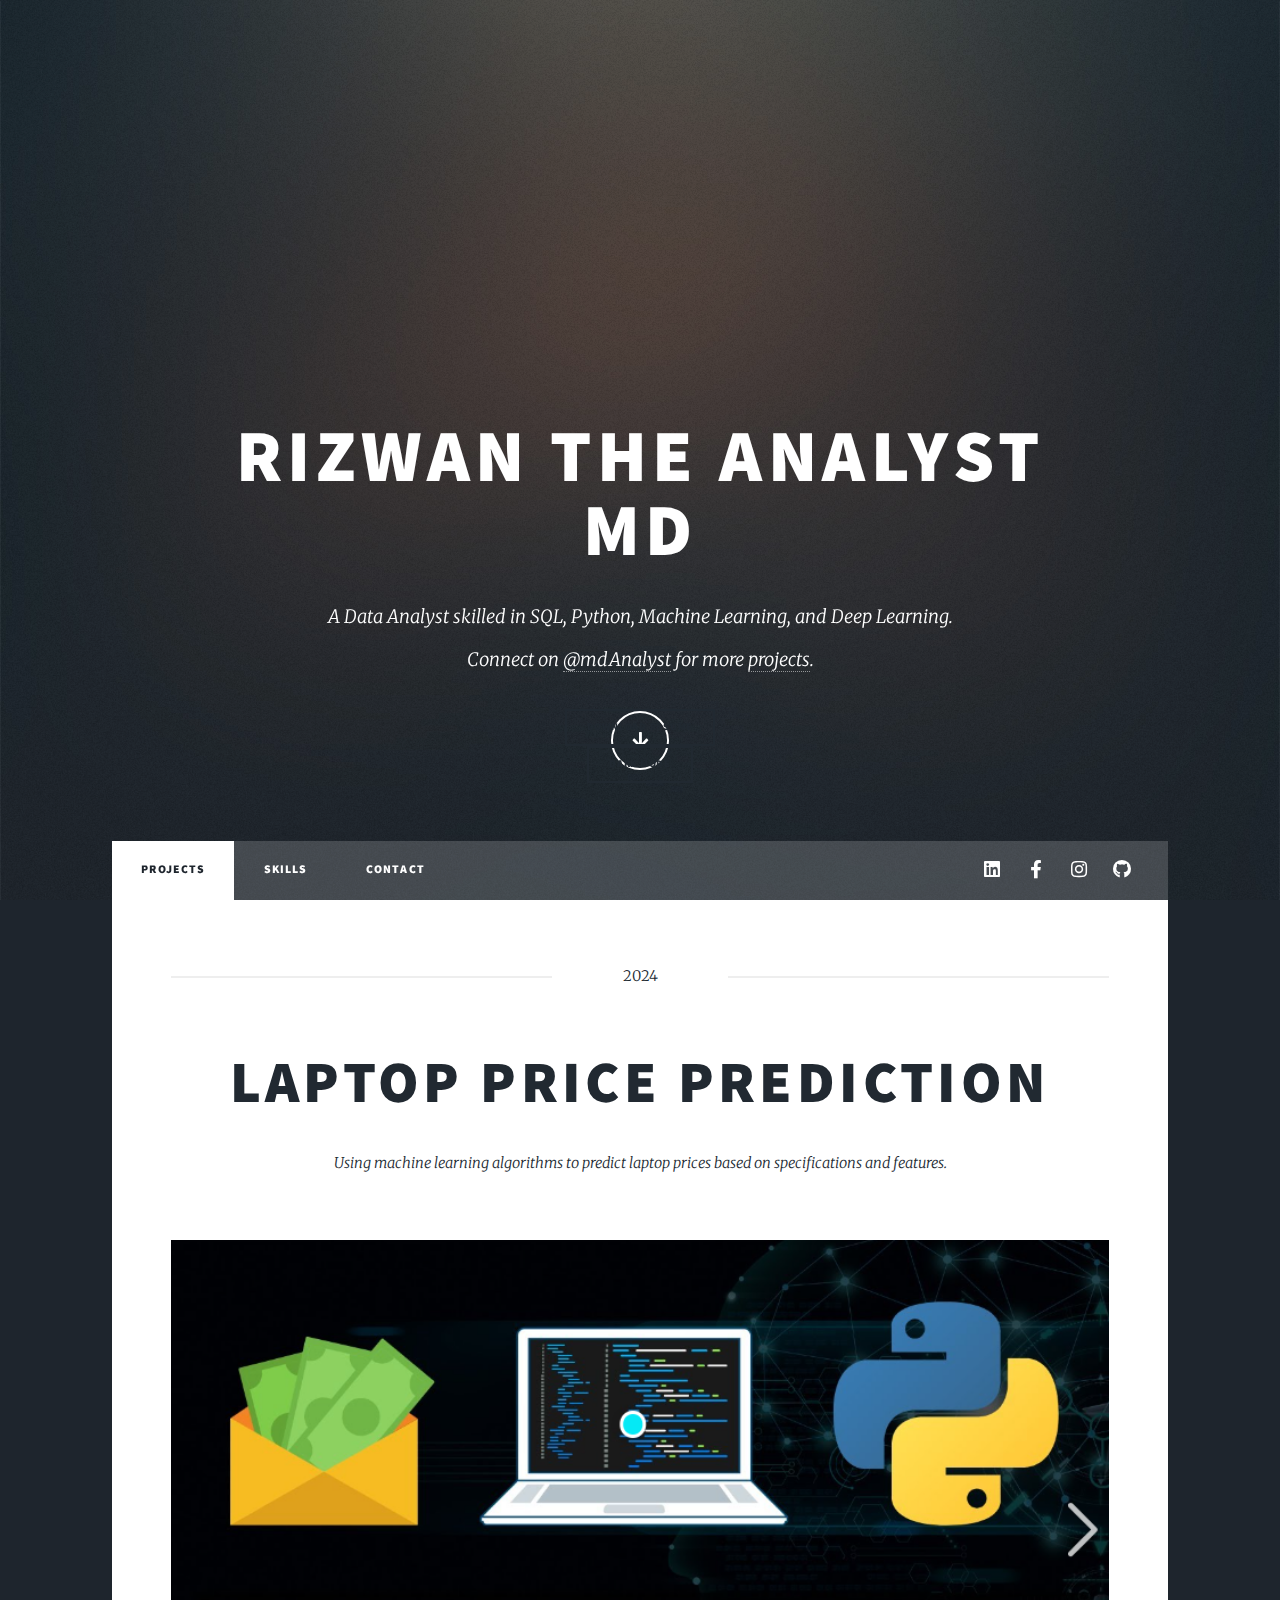
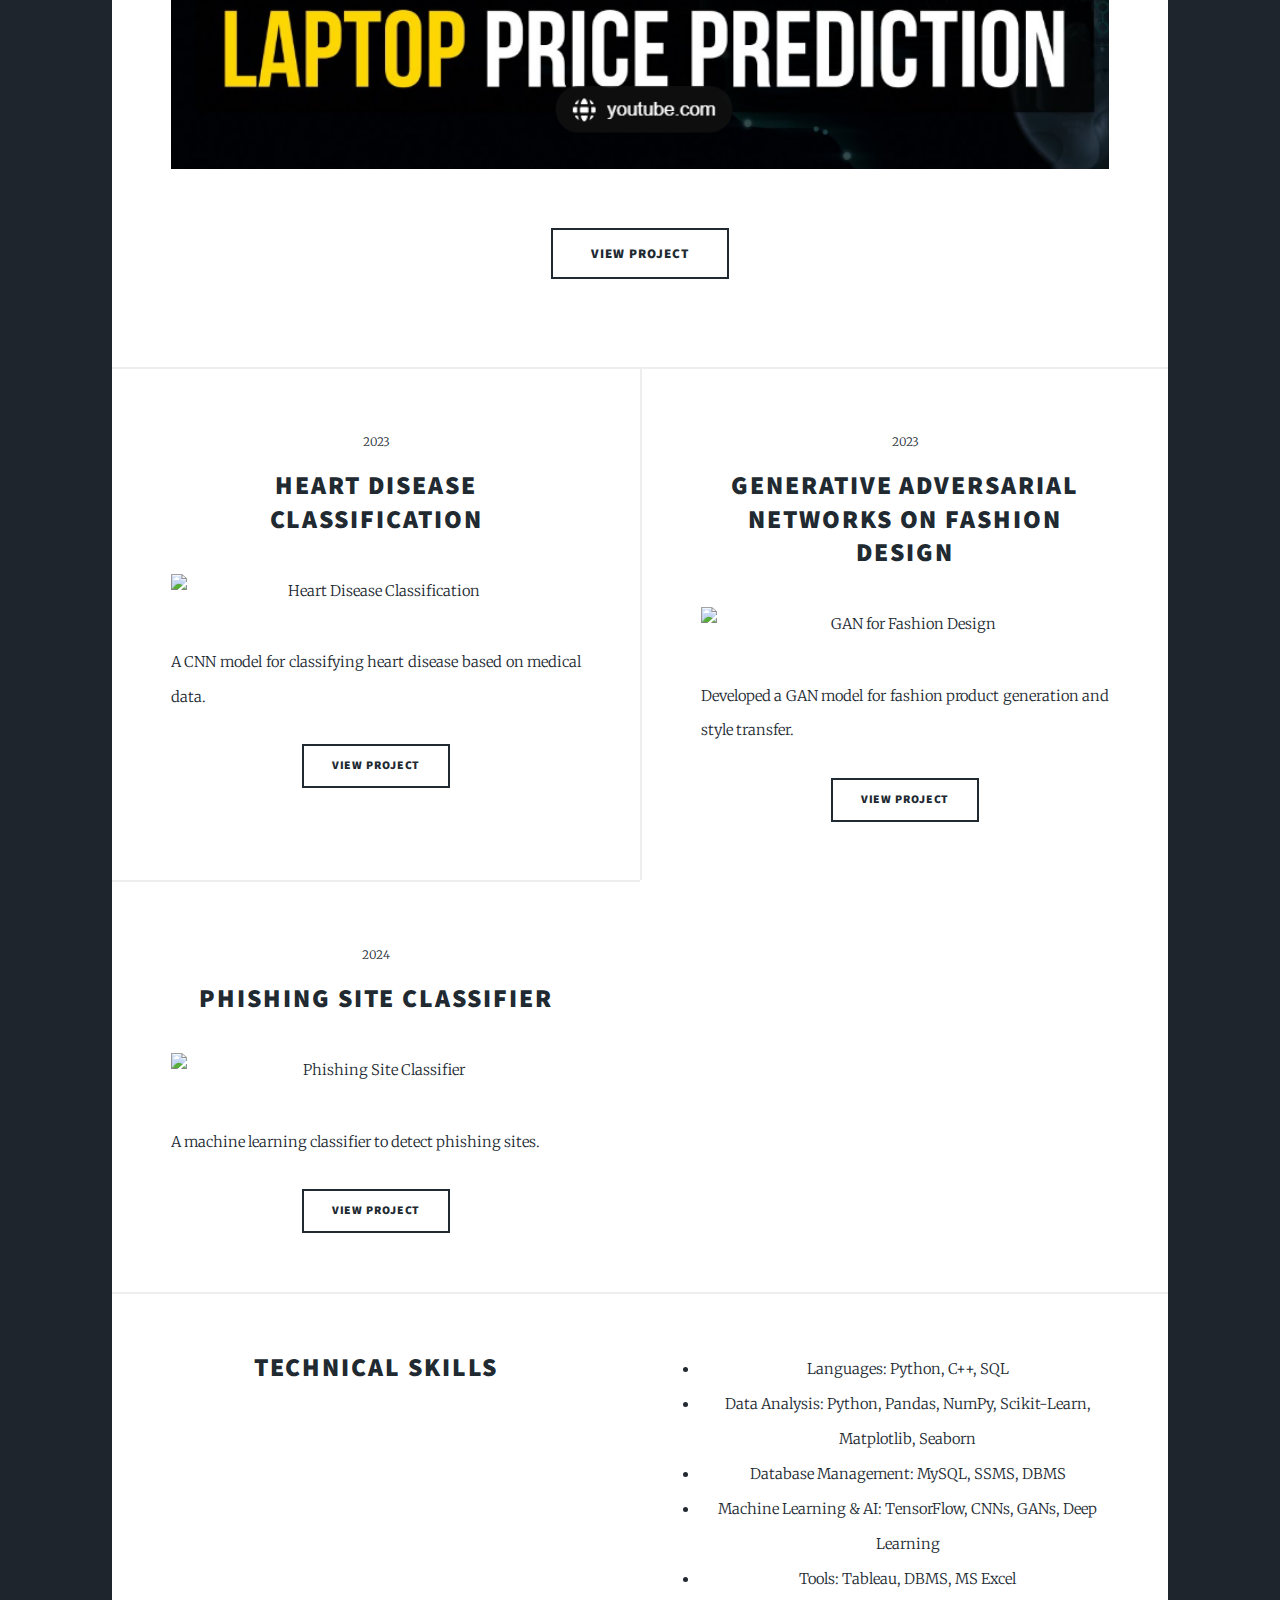
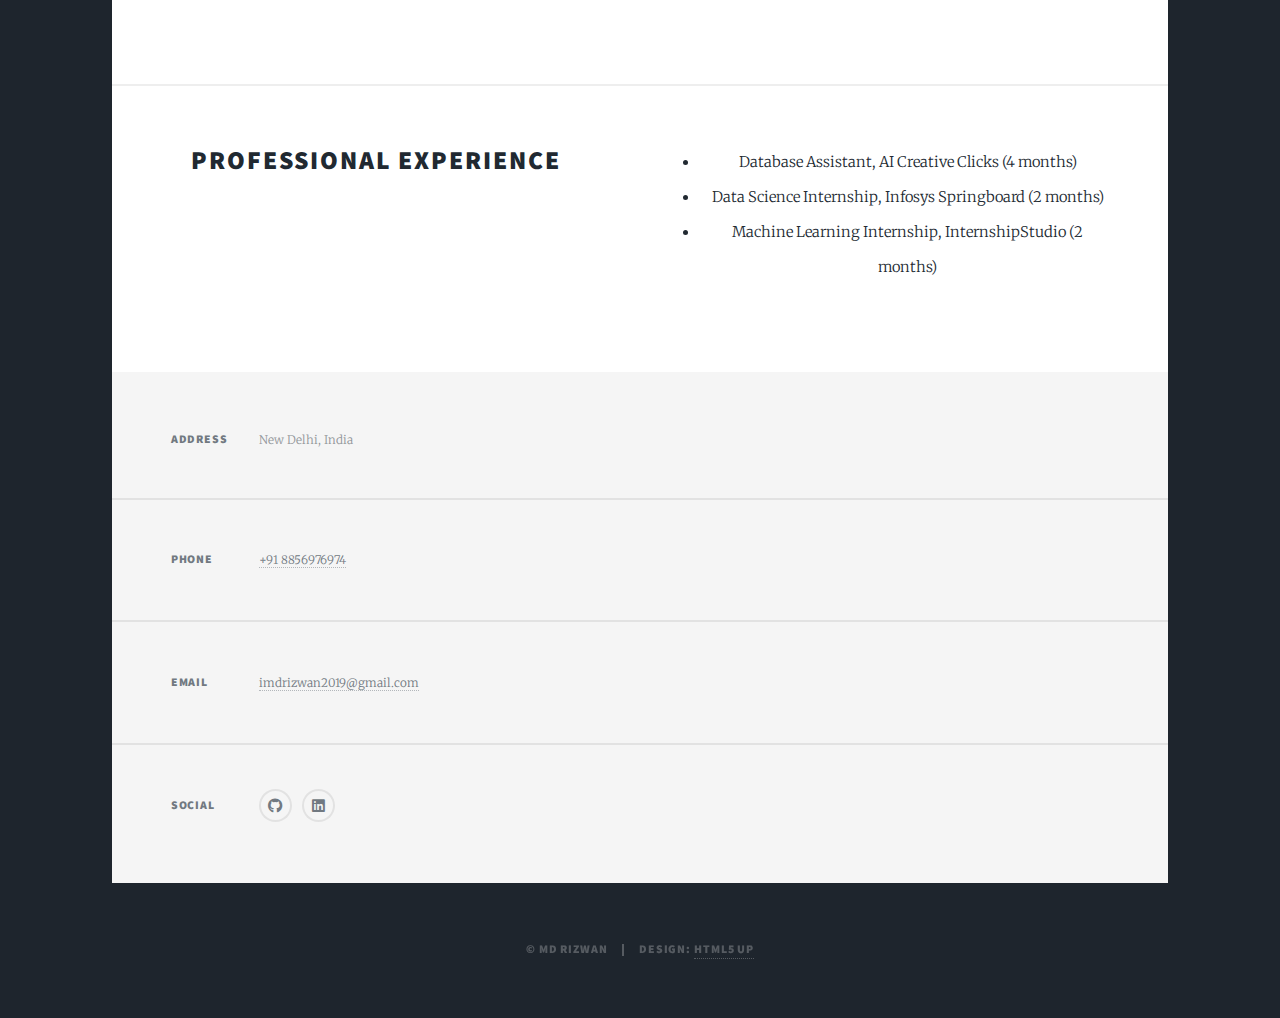
==== commit a39fee16: "added" ====
--- a/index.html
+++ b/index.html
@@ -1,235 +1,167 @@
 <!DOCTYPE HTML>
-<!--
-	Massively by HTML5 UP
-	html5up.net | @ajlkn
-	Free for personal and commercial use under the CCA 3.0 license (html5up.net/license)
--->
 <html>
-	<head>
-		<title>Md Rizwan | Data Analyst Portfolio</title>
-		<meta charset="utf-8" />
-		<meta name="viewport" content="width=device-width, initial-scale=1, user-scalable=no" />
-		<link rel="stylesheet" href="assets/css/main.css" />
-		<noscript><link rel="stylesheet" href="assets/css/noscript.css" /></noscript>
-	</head>
-	<body class="is-preload">
+<head>
+    <title>Md Rizwan | Data Analyst Portfolio</title>
+    <meta charset="utf-8" />
+    <meta name="viewport" content="width=device-width, initial-scale=1, user-scalable=no" />
+    <link rel="stylesheet" href="assets/css/main.css" />
+    <noscript><link rel="stylesheet" href="assets/css/noscript.css" /></noscript>
+</head>
+<body class="is-preload">
 
-		<!-- Wrapper -->
-			<div id="wrapper" class="fade-in">
+    <!-- Wrapper -->
+    <div id="wrapper" class="fade-in">
 
-				<!-- Intro -->
-					<div id="intro">
-						<h1>Rizwan the Analyst<br />
-						MD</h1>
-						<p> A Data Analyst skilled in SQL, Tableau, Python, and Deep Learning.<a href="https://twitter.com/ajlkn">@Rizwan</a> for <a href="https://html5up.net">Project</a><br />
-						<a href="https://html5up.net/license">@mdAnalyst</a>.
-					</p>
-						<ul class="actions">
-							<li><a href="#header" class="button icon solid solo fa-arrow-down scrolly">Continue</a></li>
-						</ul>
-					</div>
+        <!-- Intro -->
+        <div id="intro">
+            <h1>Rizwan the Analyst<br />MD</h1>
+            <p>A Data Analyst skilled in SQL, Python, Machine Learning, and Deep Learning.<br />
+            Connect on <a href="https://twitter.com/mdAnalyst">@mdAnalyst</a> for more <a href="https://html5up.net">projects</a>.
+            </p>
+            <ul class="actions">
+                <li><a href="#header" class="button icon solid solo fa-arrow-down scrolly">Continue</a></li>
+            </ul>
+        </div>
 
-				<!-- Header -->
-				<header id="header">
-					<a href="index.html" class="logo">Md Rizwan | Data Analyst</a>
-					<a href="Resume@.pdf" class="button small">Download Resume</a>
-					<!-- Dark Mode Toggle -->
-					<button id="darkModeToggle" class="button small">Dark Mode</button>
-				</header>
+        <!-- Header -->
+        <header id="header">
+            <a href="index.html" class="logo">Md Rizwan | Data Analyst</a>
+            <a href="Resume@.pdf" class="button small">Download Resume</a>
+            <button id="darkModeToggle" class="button small">Dark Mode</button>
+        </header>
 
-				<!-- Nav -->
-					<nav id="nav">
-						<ul class="links">
-							<li class="active"><a href="index.html">Project</a></li>
-							<li><a href="generic.html">Skills</a></li>
-							<li><a href="elements.html">Contact</a></li>
-						</ul>
-						<ul class="icons">
-			                <li><a href="https://www.linkedin.com/in/md-rizwan-b81246234/" class="icon brands alt fa-linkedin"><span class="label">LinkedIn</span></a></li>
-							<li><a href="https://www.facebook.com/home.php" class="icon brands alt fa-facebook-f"><span class="label">Facebook</span></a></li>
-							<li><a href="#" class="icon brands fa-instagram"><span class="label">Instagram</span></a></li>
-							<li><a href="https://github.com/dashboard" class="icon brands fa-github"><span class="label">GitHub</span></a></li>
-						</ul>
-					</nav>
+        <!-- Nav -->
+        <nav id="nav">
+            <ul class="links">
+                <li class="active"><a href="index.html">Projects</a></li>
+                <li><a href="generic.html">Skills</a></li>
+                <li><a href="elements.html">Contact</a></li>
+            </ul>
+            <ul class="icons">
+                <li><a href="https://www.linkedin.com/in/md-rizwan-b81246234/" class="icon brands alt fa-linkedin"><span class="label">LinkedIn</span></a></li>
+                <li><a href="https://www.facebook.com/home.php" class="icon brands alt fa-facebook-f"><span class="label">Facebook</span></a></li>
+                <li><a href="#" class="icon brands fa-instagram"><span class="label">Instagram</span></a></li>
+                <li><a href="https://github.com/Md786Rizwan" class="icon brands fa-github"><span class="label">GitHub</span></a></li>
+            </ul>
+        </nav>
 
-				<!-- Main -->
-					<div id="main">
+        <!-- Main -->
+        <div id="main">
 
-						<!-- Featured Post -->
-							<article class="post featured">
-								<header class="major">
-									<span class="date">April 24, 2022-24</span>
-									<h2><a href="">Python Bootcamp<br />
-									</a></h2>
-									<p>From Basic To Advance Function, OOPs, DSA, Web Scrapping , 
-										Working with Images, PDF, SppreadSheets Csv files and Other AI Model and Data Analysis and SQL with Python ANd SOme Api..
+            <!-- Featured Project -->
+            <article class="post featured">
+                <header class="major">
+                    <span class="date">2024</span>
+                    <h2><a href="https://github.com/Md786Rizwan/Laptop_Price_Predictor_Using_ML">Laptop Price Prediction</a></h2>
+                    <p>Using machine learning algorithms to predict laptop prices based on specifications and features.</p>
+                </header>
+                <a href="#" class="image main"><img src="image.png" alt="Laptop Price Prediction" /></a>
+                <ul class="actions special">
+                    <li><a href="https://github.com/Md786Rizwan/Laptop_Price_Predictor_Using_ML" class="button large">View Project</a></li>
+                </ul>
+            </article>
 
-									</p>
-								</header>
-								<a href="#" class="image main"><img src="image.png" alt="Laptop Price Prediction Project" /></a>
-								<ul class="actions special">
-									<li><a href="https://github.com/Md786Rizwan/Laptop_Price_Predictor_Using_ML" class="button large">View Project</a></li>
-								</ul>
-							</article>
-						<!-- Other Projects Section -->
-						<section class="posts">
-							<article>
-								<header>
-									<h2><a href="#">Data Exploration in Python</a></h2>
-								</header>
-								<a href="#" class="image fit"><img src="data analytics with python.jpg" alt="Data Exploration Project" /></a>
-								<p>Exploratory data analysis on a Simons dataset using Python.</p>
-								<ul class="actions special">
-									<li><a href="https://colab.research.google.com/drive/1PrKjYscLQSiUYL5Z_GPvypn8OEr3AWUP?usp=sharing" class="button">View Project</a></li>
-								</ul>
-							</article>
+            <!-- Additional Projects -->
+            <section class="posts">
+                <article>
+                    <header>
+                        <span class="date">2023</span>
+                        <h2><a href="#">Heart Disease Classification</a></h2>
+                    </header>
+                    <a href="https://github.com/Md786Rizwan/Heart_Disease_Classification" class="image fit"><img src="heart_disease_classification.png" alt="Heart Disease Classification" /></a>
+                    <p>A CNN model for classifying heart disease based on medical data.</p>
+                    <ul class="actions special">
+                        <li><a href="https://github.com/Md786Rizwan/Heart_Disease_Classification" class="button">View Project</a></li>
+                    </ul>
+                </article>
+                <article>
+                    <header>
+                        <span class="date">2023</span>
+                        <h2><a href="#">Generative Adversarial Networks on Fashion Design</a></h2>
+                    </header>
+                    <a href="#" class="image fit"><img src="fashion_design_gan.png" alt="GAN for Fashion Design" /></a>
+                    <p>Developed a GAN model for fashion product generation and style transfer.</p>
+                    <ul class="actions special">
+                        <li><a href="#" class="button">View Project</a></li>
+                    </ul>
+                </article>
+                <article>
+                    <header>
+                        <span class="date">2024</span>
+                        <h2><a href="#">Phishing Site Classifier</a></h2>
+                    </header>
+                    <a href="#" class="image fit"><img src="phishing_site_classifier.png" alt="Phishing Site Classifier" /></a>
+                    <p>A machine learning classifier to detect phishing sites.</p>
+                    <ul class="actions special">
+                        <li><a href="#" class="button">View Project</a></li>
+                    </ul>
+                </article>
+            </section>
 
-							
-						<!-- Posts -->
-							<section class="posts">
-								<article>
-									<header>
-										<span class="date">April 24, 2023</span>
-										<h2><a href="#">Kidney Disease Classification<br />
-										ipsum faucibus</a></h2>
-									</header>
-									<a href="https://github.com/Md786Rizwan/Kidney_Disease_Classification_Deep_Learning_Project.git" class="image fit"><img src="kidney.png" alt="" /></a>
-									<p>A deep learning project to classify kidney disease based on medical data</p>
-									<ul class="actions special">
-										<li><a href="#" class="button">View Project</a></li>
-									</ul>
-								</article>
-								<article>
-									<header>
-										<span class="date">April 22, 2017</span>
-										<h2><a href="#">Primis eget<br />
-										imperdiet lorem</a></h2>
-									</header>
-									<a href="#" class="image fit"><img src="images/pic03.jpg" alt="" /></a>
-									<p>Donec eget ex magna. Interdum et malesuada fames ac ante ipsum primis in faucibus. Pellentesque venenatis dolor imperdiet dolor mattis sagittis magna etiam.</p>
-									<ul class="actions special">
-										<li><a href="#" class="button">Full Story</a></li>
-									</ul>
-								</article>
-								<article>
-									<header>
-										<span class="date">April 18, 2017</span>
-										<h2><a href="#">Ante mattis<br />
-										interdum dolor</a></h2>
-									</header>
-									<a href="#" class="image fit"><img src="images/pic04.jpg" alt="" /></a>
-									<p>Donec eget ex magna. Interdum et malesuada fames ac ante ipsum primis in faucibus. Pellentesque venenatis dolor imperdiet dolor mattis sagittis magna etiam.</p>
-									<ul class="actions special">
-										<li><a href="#" class="button">Full Story</a></li>
-									</ul>
-								</article>
-								<article>
-									<header>
-										<span class="date">April 14, 2017</span>
-										<h2><a href="#">Tempus sed<br />
-										nulla imperdiet</a></h2>
-									</header>
-									<a href="#" class="image fit"><img src="images/pic05.jpg" alt="" /></a>
-									<p>Donec eget ex magna. Interdum et malesuada fames ac ante ipsum primis in faucibus. Pellentesque venenatis dolor imperdiet dolor mattis sagittis magna etiam.</p>
-									<ul class="actions special">
-										<li><a href="#" class="button">Full Story</a></li>
-									</ul>
-								</article>
-								<article>
-									<header>
-										<span class="date">April 11, 2017</span>
-										<h2><a href="#">Odio magna<br />
-										sed consectetur</a></h2>
-									</header>
-									<a href="#" class="image fit"><img src="images/pic06.jpg" alt="" /></a>
-									<p>Donec eget ex magna. Interdum et malesuada fames ac ante ipsum primis in faucibus. Pellentesque venenatis dolor imperdiet dolor mattis sagittis magna etiam.</p>
-									<ul class="actions special">
-										<li><a href="#" class="button">Full Story</a></li>
-									</ul>
-								</article>
-								<article>
-									<header>
-										<span class="date">April 7, 2017</span>
-										<h2><a href="#">Augue lorem<br />
-										primis vestibulum</a></h2>
-									</header>
-									<a href="#" class="image fit"><img src="images/pic07.jpg" alt="" /></a>
-									<p>Donec eget ex magna. Interdum et malesuada fames ac ante ipsum primis in faucibus. Pellentesque venenatis dolor imperdiet dolor mattis sagittis magna etiam.</p>
-									<ul class="actions special">
-										<li><a href="#" class="button">Full Story</a></li>
-									</ul>
-								</article>
-							</section>
+            <!-- Skills Section -->
+            <section id="skills" class="posts">
+                <h2>Technical Skills</h2>
+                <ul>
+                    <li>Languages: Python, C++, SQL</li>
+                    <li>Data Analysis: Python, Pandas, NumPy, Scikit-Learn, Matplotlib, Seaborn</li>
+                    <li>Database Management: MySQL, SSMS, DBMS</li>
+                    <li>Machine Learning & AI: TensorFlow, CNNs, GANs, Deep Learning</li>
+                    <li>Tools: Tableau, DBMS, MS Excel</li>
+                </ul>
+            </section>
 
-						<!-- Footer -->
-							<footer>
-								<div class="pagination">
-									<!--<a href="#" class="previous">Prev</a>-->
-									<a href="#" class="page active">1</a>
-									<a href="#" class="page">2</a>
-									<a href="#" class="page">3</a>
-									<span class="extra">&hellip;</span>
-									<a href="#" class="page">8</a>
-									<a href="#" class="page">9</a>
-									<a href="#" class="page">10</a>
-									<a href="#" class="next">Next</a>
-								</div>
-							</footer>
+            <!-- Experience Section -->
+            <section id="experience" class="posts">
+                <h2>Professional Experience</h2>
+                <ul>
+                    <li>Database Assistant, AI Creative Clicks (4 months)</li>
+                    <li>Data Science Internship, Infosys Springboard (2 months)</li>
+                    <li>Machine Learning Internship, InternshipStudio (2 months)</li>
+                </ul>
+            </section>
 
-					</div>
+        </div>
 
-				<!-- Footer -->
-					<footer id="footer">
-						
-						  <!-- Contact Section -->
-						<section id="contact" class="split contact">
-							<section class="alt">
-								<h3>Address</h3>
-								<p>New Delhi, India</p>
-							</section>
-							<section>
-								<h3>Phone</h3>
-								<p><a href="tel:+918856976974">+91 8856976974</a></p>
-							</section>
-							<section>
-								<h3>Email</h3>
-								<p><a href="mailto:imdrizwan2019@gmail.com">imdrizwan2019@gmail.com</a></p>
-							</section>
-							<section>
-								<h3>Social</h3>
-								<ul class="icons alt">
-									<li><a href="https://github.com/Md786Rizwan" class="icon brands alt fa-github"><span class="label">GitHub</span></a></li>
-									<li><a href="https://www.linkedin.com/in/md-rizwan-b81246234/" class="icon brands alt fa-linkedin"><span class="label">LinkedIn</span></a></li>
-								</ul>
-							</section>
-						</section>
-					</div>
-								<h3>Social</h3>
-								<ul class="icons alt">
-									<li><a href="#" class="icon brands alt fa-twitter"><span class="label">Twitter</span></a></li>
-									<li><a href="#" class="icon brands alt fa-facebook-f"><span class="label">Facebook</span></a></li>
-									<li><a href="#" class="icon brands alt fa-instagram"><span class="label">Instagram</span></a></li>
-									<li><a href="#" class="icon brands alt fa-github"><span class="label">GitHub</span></a></li>
-								</ul>
-							</section>
-						</section>
-					</footer>
+        <!-- Footer -->
+        <footer id="footer">
+            <section id="contact" class="split contact">
+                <section class="alt">
+                    <h3>Address</h3>
+                    <p>New Delhi, India</p>
+                </section>
+                <section>
+                    <h3>Phone</h3>
+                    <p><a href="tel:+918856976974">+91 8856976974</a></p>
+                </section>
+                <section>
+                    <h3>Email</h3>
+                    <p><a href="mailto:imdrizwan2019@gmail.com">imdrizwan2019@gmail.com</a></p>
+                </section>
+                <section>
+                    <h3>Social</h3>
+                    <ul class="icons alt">
+                        <li><a href="https://github.com/Md786Rizwan" class="icon brands alt fa-github"><span class="label">GitHub</span></a></li>
+                        <li><a href="https://www.linkedin.com/in/md-rizwan-b81246234/" class="icon brands alt fa-linkedin"><span class="label">LinkedIn</span></a></li>
+                    </ul>
+                </section>
+            </section>
+        </footer>
 
-				<!-- Copyright -->
-					<div id="copyright">
-						<ul><li>&copy; Untitled</li><li>Design: <a href="https://html5up.net">HTML5 UP</a></li></ul>
-					</div>
+    <!-- Copyright -->
+    <div id="copyright">
+        <ul><li>&copy; Md Rizwan</li><li>Design: <a href="https://html5up.net">HTML5 UP</a></li></ul>
+    </div>
 
-			</div>
+</div>
 
-		<!-- Scripts -->
-			<script src="assets/js/jquery.min.js"></script>
-			<script src="assets/js/jquery.scrollex.min.js"></script>
-			<script src="assets/js/jquery.scrolly.min.js"></script>
-			<script src="assets/js/browser.min.js"></script>
-			<script src="assets/js/breakpoints.min.js"></script>
-			<script src="assets/js/util.js"></script>
-			<script src="assets/js/main.js"></script>
+<!-- Scripts -->
+<script src="assets/js/jquery.min.js"></script>
+<script src="assets/js/jquery.scrollex.min.js"></script>
+<script src="assets/js/jquery.scrolly.min.js"></script>
+<script src="assets/js/browser.min.js"></script>
+<script src="assets/js/breakpoints.min.js"></script>
+<script src="assets/js/util.js"></script>
+<script src="assets/js/main.js"></script>
 
-	</body>
-</html>+</body>
+</html>
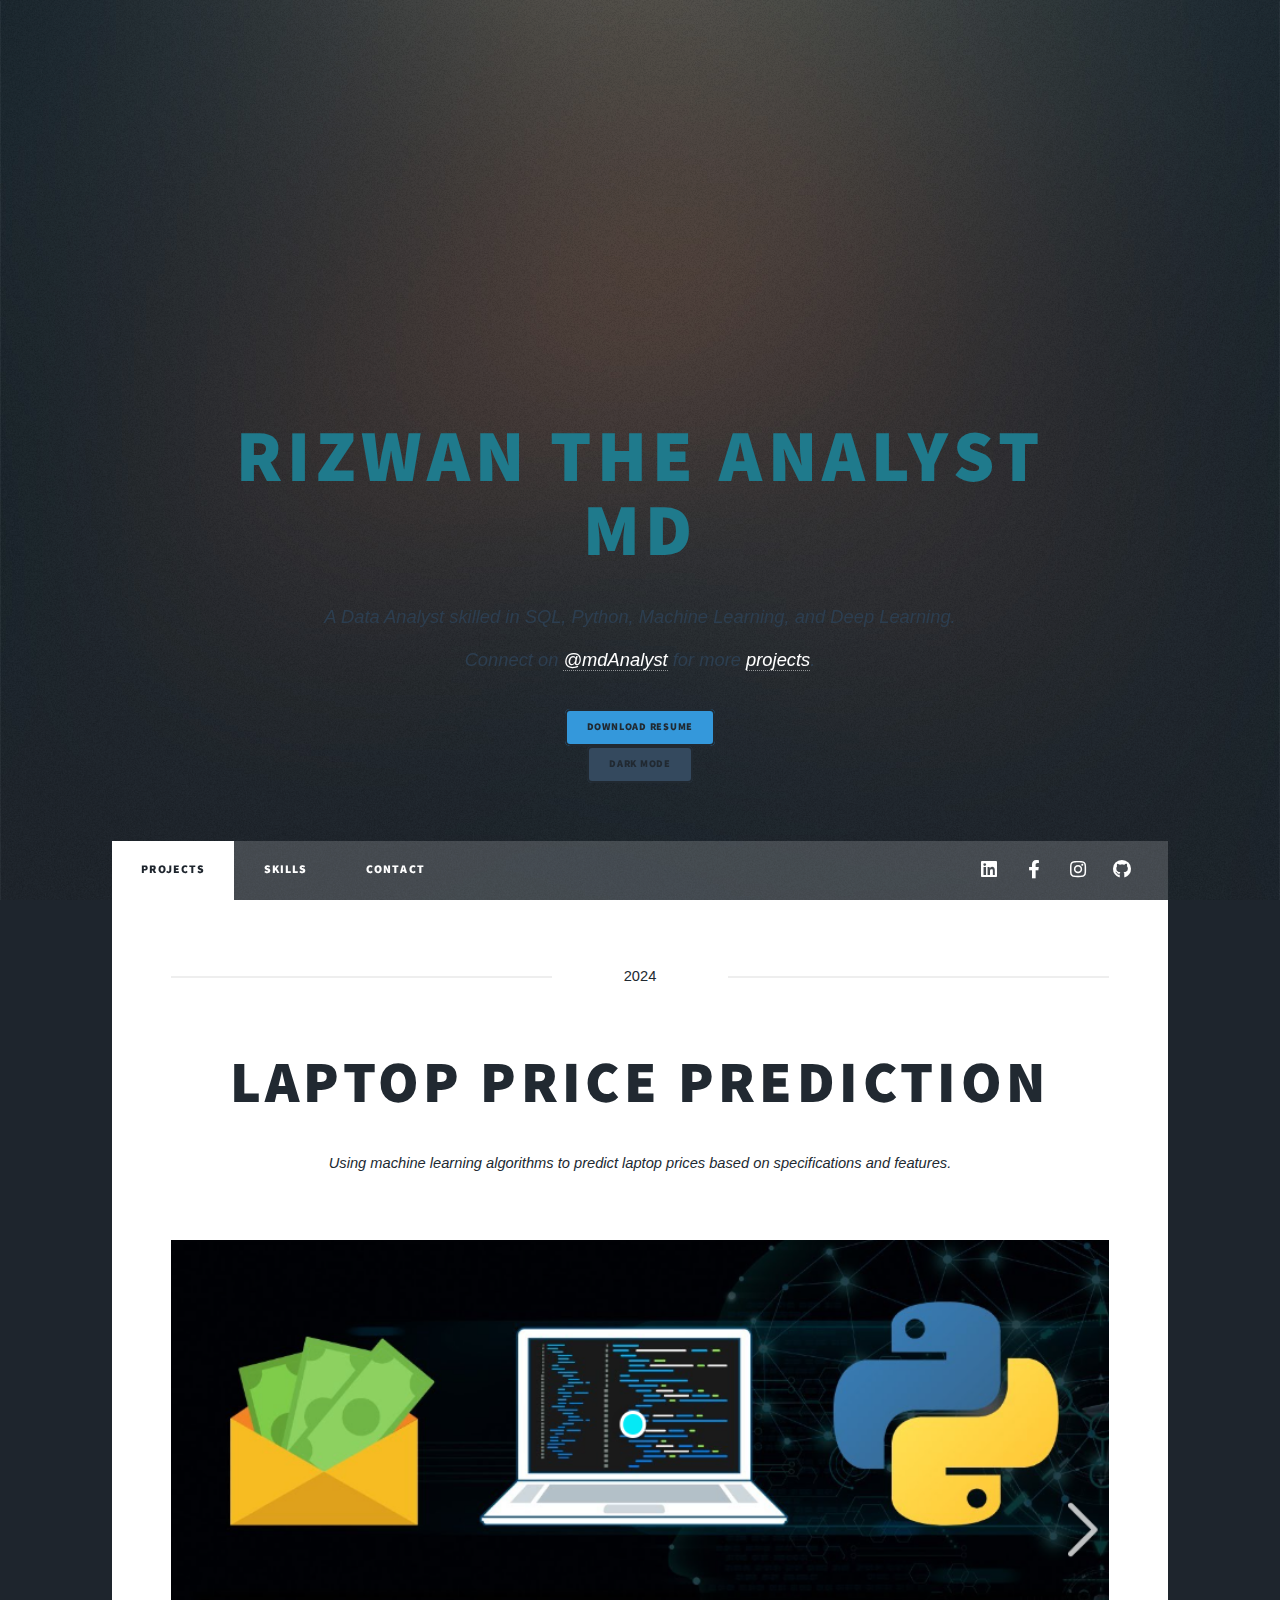
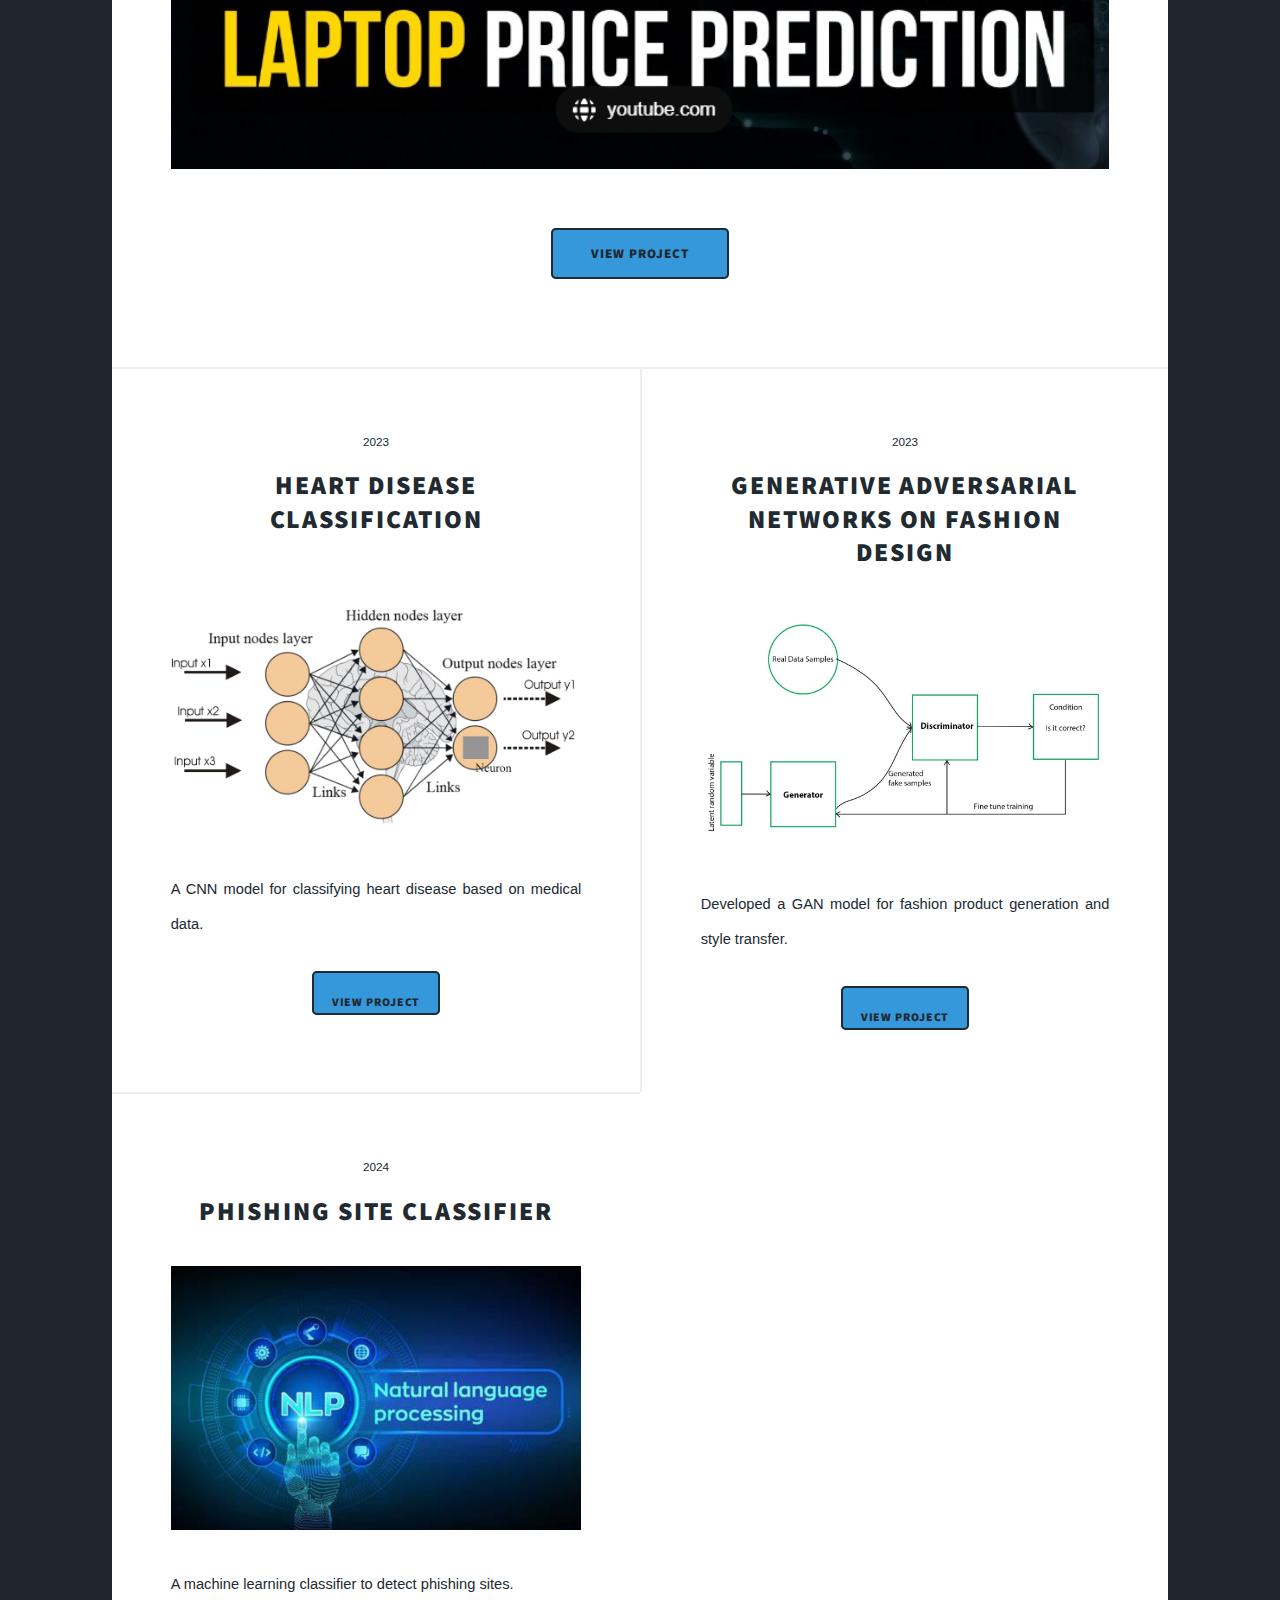
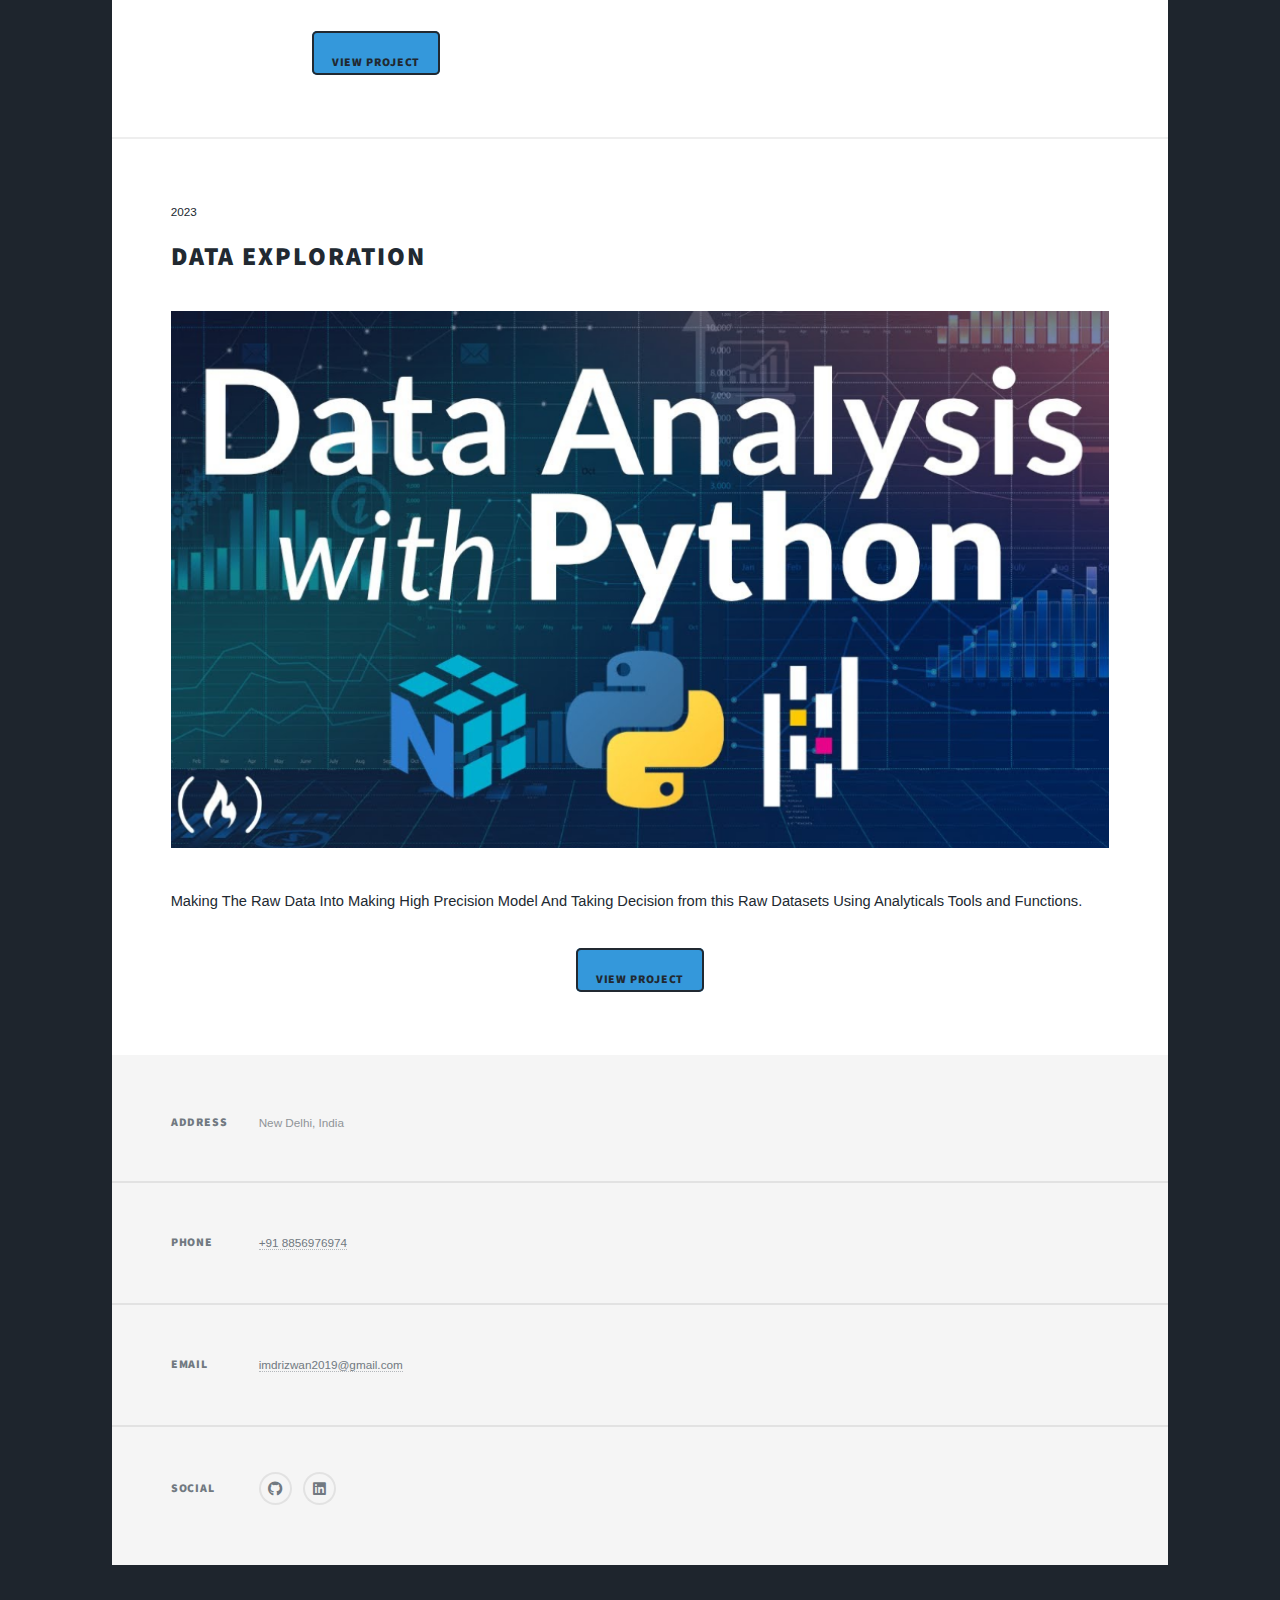
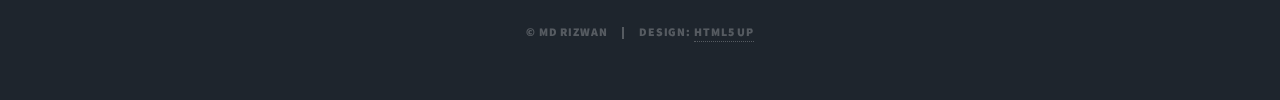
==== commit 1e244b35: "added" ====
--- a/index.html
+++ b/index.html
@@ -6,6 +6,43 @@
     <meta name="viewport" content="width=device-width, initial-scale=1, user-scalable=no" />
     <link rel="stylesheet" href="assets/css/main.css" />
     <noscript><link rel="stylesheet" href="assets/css/noscript.css" /></noscript>
+    <style>
+        /* Additional Styling */
+        body {
+            font-family: Arial, sans-serif;
+        }
+        #intro h1 {
+            color: #1f7a8c;
+        }
+        #intro p {
+            color: #2c3e50;
+        }
+        .button {
+            background-color: #3498db;
+            color: #fff;
+            border: none;
+            padding: 10px 20px;
+            text-transform: uppercase;
+            cursor: pointer;
+            border-radius: 5px;
+            transition: background-color 0.3s ease;
+        }
+        .button:hover {
+            background-color: #2980b9;
+        }
+        #darkModeToggle {
+            background-color: #34495e;
+            color: white;
+            cursor: pointer;
+        }
+        .dark-mode {
+            background-color: #121212;
+            color: #e0e0e0;
+        }
+        .dark-mode a {
+            color: #f39c12;
+        }
+    </style>
 </head>
 <body class="is-preload">
 
@@ -26,7 +63,7 @@
         <!-- Header -->
         <header id="header">
             <a href="index.html" class="logo">Md Rizwan | Data Analyst</a>
-            <a href="Resume@.pdf" class="button small">Download Resume</a>
+            <a href="assets/files/Resume@.pdf" class="button small" download="Md_Rizwan_Resume.pdf">Download Resume</a>
             <button id="darkModeToggle" class="button small">Dark Mode</button>
         </header>
 
@@ -55,7 +92,7 @@
                     <h2><a href="https://github.com/Md786Rizwan/Laptop_Price_Predictor_Using_ML">Laptop Price Prediction</a></h2>
                     <p>Using machine learning algorithms to predict laptop prices based on specifications and features.</p>
                 </header>
-                <a href="#" class="image main"><img src="image.png" alt="Laptop Price Prediction" /></a>
+                <a href="#" class="image main"><img src="images/image.png" alt="Laptop Price Prediction" /></a>
                 <ul class="actions special">
                     <li><a href="https://github.com/Md786Rizwan/Laptop_Price_Predictor_Using_ML" class="button large">View Project</a></li>
                 </ul>
@@ -68,7 +105,7 @@
                         <span class="date">2023</span>
                         <h2><a href="#">Heart Disease Classification</a></h2>
                     </header>
-                    <a href="https://github.com/Md786Rizwan/Heart_Disease_Classification" class="image fit"><img src="heart_disease_classification.png" alt="Heart Disease Classification" /></a>
+                    <a href="https://github.com/Md786Rizwan/Heart_Disease_Classification" class="image fit"><img src="images/kidney.png" alt="Heart Disease Classification" /></a>
                     <p>A CNN model for classifying heart disease based on medical data.</p>
                     <ul class="actions special">
                         <li><a href="https://github.com/Md786Rizwan/Heart_Disease_Classification" class="button">View Project</a></li>
@@ -79,7 +116,7 @@
                         <span class="date">2023</span>
                         <h2><a href="#">Generative Adversarial Networks on Fashion Design</a></h2>
                     </header>
-                    <a href="#" class="image fit"><img src="fashion_design_gan.png" alt="GAN for Fashion Design" /></a>
+                    <a href="#" class="image fit"><img src="images/GANs.jpg" alt="GAN for Fashion Design" /></a>
                     <p>Developed a GAN model for fashion product generation and style transfer.</p>
                     <ul class="actions special">
                         <li><a href="#" class="button">View Project</a></li>
@@ -90,7 +127,7 @@
                         <span class="date">2024</span>
                         <h2><a href="#">Phishing Site Classifier</a></h2>
                     </header>
-                    <a href="#" class="image fit"><img src="phishing_site_classifier.png" alt="Phishing Site Classifier" /></a>
+                    <a href="#" class="image fit"><img src="images/NLP.png" alt="Phishing Site Classifier" /></a>
                     <p>A machine learning classifier to detect phishing sites.</p>
                     <ul class="actions special">
                         <li><a href="#" class="button">View Project</a></li>
@@ -98,27 +135,21 @@
                 </article>
             </section>
 
-            <!-- Skills Section -->
-            <section id="skills" class="posts">
-                <h2>Technical Skills</h2>
-                <ul>
-                    <li>Languages: Python, C++, SQL</li>
-                    <li>Data Analysis: Python, Pandas, NumPy, Scikit-Learn, Matplotlib, Seaborn</li>
-                    <li>Database Management: MySQL, SSMS, DBMS</li>
-                    <li>Machine Learning & AI: TensorFlow, CNNs, GANs, Deep Learning</li>
-                    <li>Tools: Tableau, DBMS, MS Excel</li>
+            <article>
+                <header>
+                    <span class="date">2023</span>
+                    <h2><a href="#">Data Exploration</a></h2>
+                </header>
+                <a href="https://colab.research.google.com/drive/1PrKjYscLQSiUYL5Z_GPvypn8OEr3AWUP?usp=sharing" class="image fit"><img src="images/Analysis.png" alt="Data Exploration" /></a>
+                <p>Making The Raw Data Into Making High Precision Model And Taking Decision from this Raw Datasets
+                     Using Analyticals Tools and Functions. </p>
+                <ul class="actions special">
+                    <li><a href="#" class="button">View Project</a></li>
                 </ul>
-            </section>
-
-            <!-- Experience Section -->
-            <section id="experience" class="posts">
-                <h2>Professional Experience</h2>
-                <ul>
-                    <li>Database Assistant, AI Creative Clicks (4 months)</li>
-                    <li>Data Science Internship, Infosys Springboard (2 months)</li>
-                    <li>Machine Learning Internship, InternshipStudio (2 months)</li>
-                </ul>
-            </section>
+            </article>
+        </section>
+
+            
 
         </div>
 
@@ -162,6 +193,13 @@
 <script src="assets/js/breakpoints.min.js"></script>
 <script src="assets/js/util.js"></script>
 <script src="assets/js/main.js"></script>
+<script>
+    // Dark Mode Toggle
+    const darkModeToggle = document.getElementById('darkModeToggle');
+    darkModeToggle.addEventListener('click', () => {
+        document.body.classList.toggle('dark-mode');
+    });
+</script>
 
 </body>
 </html>
